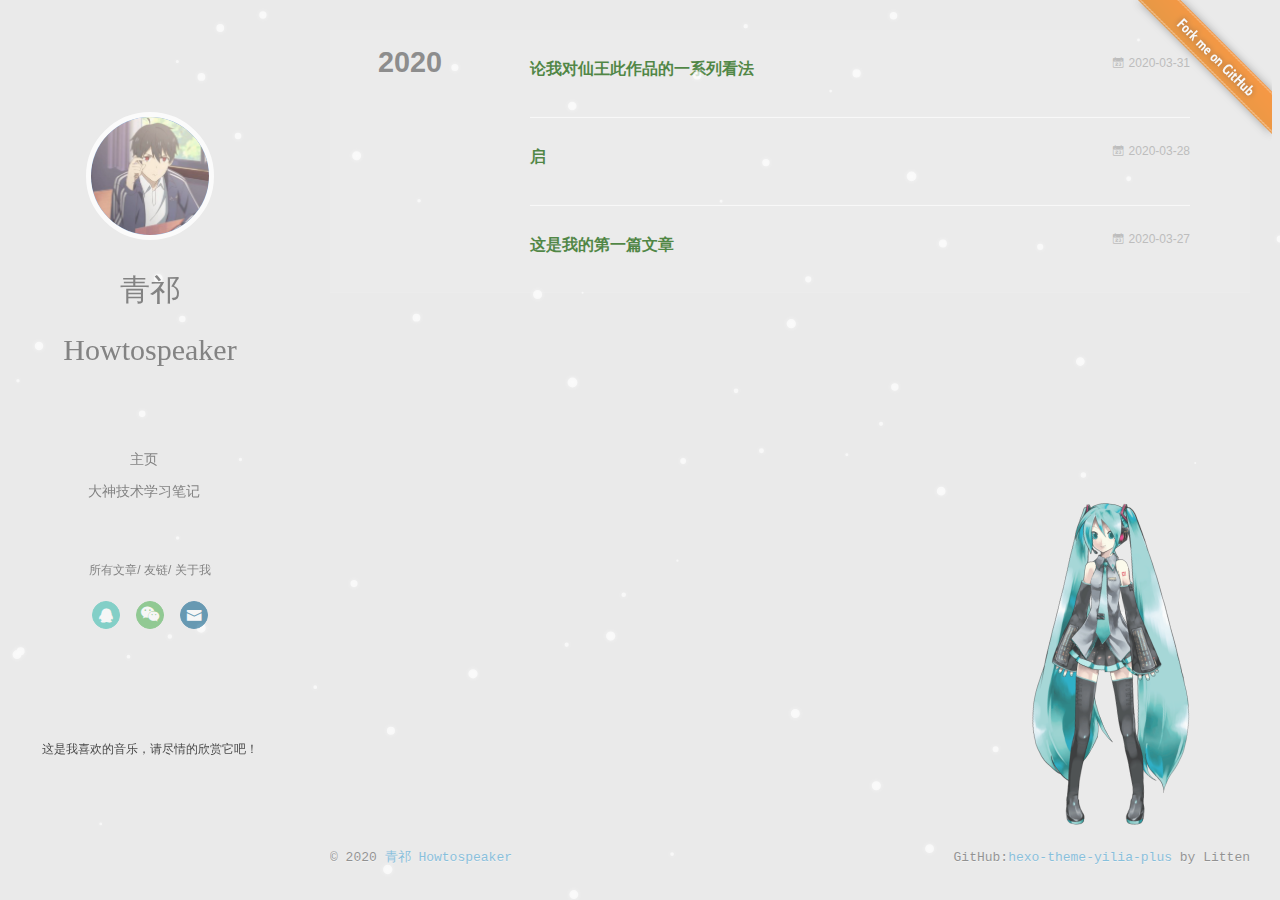
==== archives/index.html @ b0eac26c "Site updated: 2020-04-01 09:04:30" ====
<!DOCTYPE html>
<html>
<head>
  <meta charset="utf-8">
  
  <meta name="renderer" content="webkit">
  <meta http-equiv="X-UA-Compatible" content="IE=edge" >
  <link rel="dns-prefetch" href="http://howtospeaker.github.io">
  <title>Archives | 青祁的blog</title>
  <meta name="generator" content="hexo-theme-yilia-plus">
  <meta name="viewport" content="width=device-width, initial-scale=1, maximum-scale=1">
  
  <meta property="og:type" content="website">
<meta property="og:title" content="青祁的blog">
<meta property="og:url" content="http://howtospeaker.github.io/archives/index.html">
<meta property="og:site_name" content="青祁的blog">
<meta property="og:locale" content="en_US">
<meta property="article:author" content="青祁  Howtospeaker">
<meta name="twitter:card" content="summary">
  
    <link rel="alternative" href="/atom.xml" title="青祁的blog" type="application/atom+xml">
  
  
    <link rel="icon" href="/assets/netpic.jpg">
  
  
    <link rel="apple-touch-icon" href="/apple-touch-icon-180x180.png">
  
  <link rel="stylesheet" type="text/css" href="/./main.a5fda8.css">
  <style type="text/css">
    
    #container.show {
      background: linear-gradient(200deg,#a0cfe4,#e8c37e);
    }
  </style>
  

  

  
    
 	  <script src="/lib/clickLove.js"></script>
  
  


  

</head>

<body>
  <div id="container" q-class="show:isCtnShow">
    <canvas id="anm-canvas" class="anm-canvas"></canvas>
    <div class="left-col" q-class="show:isShow"style="background: url(&#34;http://i0.hdslb.com/bfs/article/0e594d3ea0e88d0c2fb7aca6e875e9c8020a89cd.jpg@.jpg&#34;) no-repeat 100%;background-size:cover;opacity:0.8;filter:alpha(opacity=80);">
      


<div class="overlay" style="background: rgba(0,0,0,0);"></div>
<div class="intrude-less">
	<header id="header" class="inner">
		<a href="/" class="profilepic">
			<img src="/assets/headpic.jpg" class="js-avatar">
		</a>
		<hgroup>
			<h1 class="header-author"><a href="/">青祁  Howtospeaker</a></h1>
		</hgroup>
		

		<nav class="header-menu">
			<ul>
			
				<li><a href="/" target="_blank">主页</a></li>
			
				<li><a href="https://zhousiwei.gitee.io/ibooks/" target="_blank">大神技术学习笔记</a></li>
			
			</ul>
		</nav>
		<nav class="header-smart-menu">
			
				
					<a q-on="click: openSlider(e, 'innerArchive')" href="javascript:void(0)">所有文章</a>
				
			
				
					<a q-on="click: openSlider(e, 'friends')" href="javascript:void(0)">友链</a>
				
			
				
					<a q-on="click: openSlider(e, 'aboutme')" href="javascript:void(0)">关于我</a>
				
			
		</nav>
		<nav class="header-nav">
			<div class="social">
				
					<a class="qq" href="/assets/qq.jpg" title="QQ" target="_blank"><i class="icon-qq"></i></a>
				
					<a class="weixin" href="/assets/wechat.jpg" title="wechat" target="_blank"><i class="icon-weixin"></i></a>
				
					<a class="mail" href="mailto:1585295963@qq.com" title="NULL" target="_blank"><i class="icon-mail"></i></a>
				
			</div>
		
			
			
			
			
			<div>
				<iframe frameborder="no" border="0" marginwidth="0" marginheight="0" width=330 height=86 src="//music.163.com/outchain/player?type=2&id=496766064&auto=0&height=66"></iframe>
			</div>
			
				
				<p style="font-size: 12px;">这是我喜欢的音乐，请尽情的欣赏它吧！<p>
			
		
		</nav>
	</header>		
</div>

    </div>
    <div class="mid-col" q-class="show:isShow,hide:isShow|isFalse" style="background: url(&#34;http://img.netbian.com/file/2020/0314/65bac654e6c4357140b7ce99bcb78499.jpg&#34;) no-repeat 100%;background-size:cover;opacity:0.7;filter:alpha(opacity=70);">
      
      
      <a class="forkMe" style="position:absolute;z-index:999;top:0;right:0.5em;" 
        href="https://github.com/JoeyBling/hexo-theme-yilia-plus" target="_blank">
        <img src="/img/forkme.png"
          class="attachment-full size-full" alt="Fork me on GitHub" data-recalc-dims="1"></a>
      
      
<nav id="mobile-nav">
  	<div class="overlay js-overlay" style="background: rgba(0,0,0,0)"></div>
	<div class="btnctn js-mobile-btnctn">
  		<div class="slider-trigger list" q-on="click: openSlider(e)"><i class="icon icon-sort"></i></div>
	</div>
	<div class="intrude-less">
		<header id="header" class="inner">
			<div class="profilepic">
				<a href="/">
					<img src="/assets/headpic.jpg" class="js-avatar">
				</a>
			</div>
			<hgroup>
			  <h1 class="header-author js-header-author">青祁  Howtospeaker</h1>
			</hgroup>
			
			
			
				
			
				
			
			
			
			<nav class="header-nav">
				<div class="social">
					
						<a class="qq" target="_blank" href="/assets/qq.jpg" title="QQ"><i class="icon-qq"></i></a>
			        
						<a class="weixin" target="_blank" href="/assets/wechat.jpg" title="wechat"><i class="icon-weixin"></i></a>
			        
						<a class="mail" target="_blank" href="mailto:1585295963@qq.com" title="NULL"><i class="icon-mail"></i></a>
			        
				</div>
			</nav>

			<nav class="header-menu js-header-menu">
				<ul style="width: 50%">
				
				
					<li style="width: 50%"><a href="/">主页</a></li>
		        
					<li style="width: 50%"><a href="https://zhousiwei.gitee.io/ibooks/" target="_blank" rel="noopener">大神技术学习笔记</a></li>
		        
				</ul>
			</nav>
		</header>				
	</div>
	<div class="mobile-mask" style="display:none" q-show="isShow"></div>
</nav>

      <div id="wrapper" class="body-wrap">
        <div class="menu-l">
          <div class="canvas-wrap">
            <canvas data-colors="#eaeaea" data-sectionHeight="100" data-contentId="js-content" id="myCanvas1"
              class="anm-canvas"></canvas>
          </div>
          <div id="js-content" class="content-ll">
            
  
  
    
    
      
      
      <section class="archives-wrap">
        <div class="archive-year-wrap">
          <a href="/archives/2020" class="archive-year">2020</a>
        </div>
        <div class="archives">
    
    <article class="archive-article archive-type-post">
  <div class="archive-article-inner">
    <header class="archive-article-header">
      	<div class="article-meta">
	      	
<a href="/2020/03/31/%E8%AE%BA%E6%88%91%E5%AF%B9%E4%BB%99%E7%8E%8B%E6%AD%A4%E4%BD%9C%E5%93%81%E7%9A%84%E4%B8%80%E7%B3%BB%E5%88%97%E7%9C%8B%E6%B3%95/" class="archive-article-date">
        <time datetime="2020-03-31T15:15:08.710Z" itemprop="datePublished"><i class="icon-calendar icon"></i>2020-03-31</time>
</a>

        </div>
    	 
  
    <h1 itemprop="name">
	
	  <a class="archive-article-title" href="/2020/03/31/%E8%AE%BA%E6%88%91%E5%AF%B9%E4%BB%99%E7%8E%8B%E6%AD%A4%E4%BD%9C%E5%93%81%E7%9A%84%E4%B8%80%E7%B3%BB%E5%88%97%E7%9C%8B%E6%B3%95/" target="_blank">论我对仙王此作品的一系列看法</a>
  
    </h1>
  


        <div class="article-info info-on-right">
          
          

        </div>
        <div class="clearfix"></div>
    </header>
  </div>
</article>
  
    
    
    <article class="archive-article archive-type-post">
  <div class="archive-article-inner">
    <header class="archive-article-header">
      	<div class="article-meta">
	      	
<a href="/2020/03/28/%E5%90%AF/" class="archive-article-date">
        <time datetime="2020-03-27T16:29:38.000Z" itemprop="datePublished"><i class="icon-calendar icon"></i>2020-03-28</time>
</a>

        </div>
    	 
  
    <h1 itemprop="name">
	
	  <a class="archive-article-title" href="/2020/03/28/%E5%90%AF/" target="_blank">启</a>
  
    </h1>
  


        <div class="article-info info-on-right">
          
          

        </div>
        <div class="clearfix"></div>
    </header>
  </div>
</article>
  
    
    
    <article class="archive-article archive-type-post">
  <div class="archive-article-inner">
    <header class="archive-article-header">
      	<div class="article-meta">
	      	
<a href="/2020/03/27/%E5%A4%9A%E7%9A%84%E6%88%91%E5%B0%B1%E4%B8%8D%E8%AF%B4%E4%BA%86%EF%BC%8C%E6%98%AF%E7%9C%9F%E6%BB%B4%E9%9A%BE/" class="archive-article-date">
        <time datetime="2020-03-27T07:50:42.502Z" itemprop="datePublished"><i class="icon-calendar icon"></i>2020-03-27</time>
</a>

        </div>
    	 
  
    <h1 itemprop="name">
	
	  <a class="archive-article-title" href="/2020/03/27/%E5%A4%9A%E7%9A%84%E6%88%91%E5%B0%B1%E4%B8%8D%E8%AF%B4%E4%BA%86%EF%BC%8C%E6%98%AF%E7%9C%9F%E6%BB%B4%E9%9A%BE/" target="_blank">这是我的第一篇文章</a>
  
    </h1>
  


        <div class="article-info info-on-right">
          
          

        </div>
        <div class="clearfix"></div>
    </header>
  </div>
</article>
  
  
    </div></section>
  

    


          </div>
        </div>
      </div>
      <footer id="footer">
  <div class="outer">
    <div id="footer-info">
    	<div class="footer-left">
    		&copy; 2020 <a href="http://howtospeaker.github.io/" target="_blank">青祁  Howtospeaker</a>
    	</div>
      	<div class="footer-right">
			
			
      		GitHub:<a href="https://github.com/JoeyBling/hexo-theme-yilia-plus" target="_blank">hexo-theme-yilia-plus</a> by Litten
      	</div>
    </div>
  </div>
  
  
	<script src="/lib/busuanzi.pure.js"></script>
	
  
  
	
	<span id="busuanzi_container_site_pv" style="display:none">
		本站总访问量<span id="busuanzi_value_site_pv"></span>次	
	        <span class="post-meta-divider" >|</span>
	</span>
  	<span id="busuanzi_container_site_uv" style='display:none'>
  		本站访客数<span id="busuanzi_value_site_uv"></span>人
  	</span>
  
</footer>

    </div>
    <script>
	var yiliaConfig = {
		mathjax: false,
		isHome: false,
		isPost: false,
		isArchive: true,
		isTag: false,
		isCategory: false,
		open_in_new: true,
		toc_hide_index: true,
		root: "/",
		innerArchive: true,
		showTags: true
	}
</script>

<script>!function(r){function e(t){if(i[t])return i[t].exports;var n=i[t]={exports:{},id:t,loaded:!1};return r[t].call(n.exports,n,n.exports,e),n.loaded=!0,n.exports}var i={};e.m=r,e.c=i,e.p="./",e(0)}([function(t,n,r){r(208),t.exports=r(205)},function(t,n,r){var d=r(3),y=r(46),g=r(26),b=r(27),x=r(47),m="prototype",S=function(t,n,r){var e,i,o,u,c=t&S.F,f=t&S.G,a=t&S.S,s=t&S.P,l=t&S.B,h=f?d:a?d[n]||(d[n]={}):(d[n]||{})[m],v=f?y:y[n]||(y[n]={}),p=v[m]||(v[m]={});for(e in f&&(r=n),r)o=((i=!c&&h&&void 0!==h[e])?h:r)[e],u=l&&i?x(o,d):s&&"function"==typeof o?x(Function.call,o):o,h&&b(h,e,o,t&S.U),v[e]!=o&&g(v,e,u),s&&p[e]!=o&&(p[e]=o)};d.core=y,S.F=1,S.G=2,S.S=4,S.P=8,S.B=16,S.W=32,S.U=64,S.R=128,t.exports=S},function(t,n,r){var e=r(5);t.exports=function(t){if(!e(t))throw TypeError(t+" is not an object!");return t}},function(t,n){var r=t.exports="undefined"!=typeof window&&window.Math==Math?window:"undefined"!=typeof self&&self.Math==Math?self:Function("return this")();"number"==typeof __g&&(__g=r)},function(t,n){t.exports=function(t){try{return!!t()}catch(t){return!0}}},function(t,n){t.exports=function(t){return"object"==typeof t?null!==t:"function"==typeof t}},function(t,n){var r=t.exports="undefined"!=typeof window&&window.Math==Math?window:"undefined"!=typeof self&&self.Math==Math?self:Function("return this")();"number"==typeof __g&&(__g=r)},function(t,n,r){var e=r(118)("wks"),i=r(79),o=r(3).Symbol,u="function"==typeof o;(t.exports=function(t){return e[t]||(e[t]=u&&o[t]||(u?o:i)("Symbol."+t))}).store=e},function(t,n,r){var e=r(49),i=Math.min;t.exports=function(t){return 0<t?i(e(t),9007199254740991):0}},function(t,n){var r={}.hasOwnProperty;t.exports=function(t,n){return r.call(t,n)}},function(t,n,r){t.exports=!r(4)(function(){return 7!=Object.defineProperty({},"a",{get:function(){return 7}}).a})},function(t,n,r){var e=r(2),i=r(174),o=r(53),u=Object.defineProperty;n.f=r(10)?Object.defineProperty:function(t,n,r){if(e(t),n=o(n,!0),e(r),i)try{return u(t,n,r)}catch(t){}if("get"in r||"set"in r)throw TypeError("Accessors not supported!");return"value"in r&&(t[n]=r.value),t}},function(t,n,r){t.exports=!r(20)(function(){return 7!=Object.defineProperty({},"a",{get:function(){return 7}}).a})},function(t,n,r){var e=r(14),i=r(24);t.exports=r(12)?function(t,n,r){return e.f(t,n,i(1,r))}:function(t,n,r){return t[n]=r,t}},function(t,n,r){var e=r(22),i=r(60),o=r(42),u=Object.defineProperty;n.f=r(12)?Object.defineProperty:function(t,n,r){if(e(t),n=o(n,!0),e(r),i)try{return u(t,n,r)}catch(t){}if("get"in r||"set"in r)throw TypeError("Accessors not supported!");return"value"in r&&(t[n]=r.value),t}},function(t,n,r){var e=r(96),i=r(34);t.exports=function(t){return e(i(t))}},function(t,n,r){var e=r(40)("wks"),i=r(25),o=r(6).Symbol,u="function"==typeof o;(t.exports=function(t){return e[t]||(e[t]=u&&o[t]||(u?o:i)("Symbol."+t))}).store=e},function(t,n,r){var e=r(51);t.exports=function(t){return Object(e(t))}},function(t,n){t.exports=function(t){return"object"==typeof t?null!==t:"function"==typeof t}},function(t,n){var r=t.exports={version:"2.6.9"};"number"==typeof __e&&(__e=r)},function(t,n){t.exports=function(t){try{return!!t()}catch(t){return!0}}},function(t,n){t.exports=function(t){if("function"!=typeof t)throw TypeError(t+" is not a function!");return t}},function(t,n,r){var e=r(18);t.exports=function(t){if(!e(t))throw TypeError(t+" is not an object!");return t}},function(t,n){t.exports=!0},function(t,n){t.exports=function(t,n){return{enumerable:!(1&t),configurable:!(2&t),writable:!(4&t),value:n}}},function(t,n){var r=0,e=Math.random();t.exports=function(t){return"Symbol(".concat(void 0===t?"":t,")_",(++r+e).toString(36))}},function(t,n,r){var e=r(11),i=r(75);t.exports=r(10)?function(t,n,r){return e.f(t,n,i(1,r))}:function(t,n,r){return t[n]=r,t}},function(t,n,r){var o=r(3),u=r(26),c=r(30),f=r(79)("src"),e=r(219),i="toString",a=(""+e).split(i);r(46).inspectSource=function(t){return e.call(t)},(t.exports=function(t,n,r,e){var i="function"==typeof r;i&&(c(r,"name")||u(r,"name",n)),t[n]!==r&&(i&&(c(r,f)||u(r,f,t[n]?""+t[n]:a.join(String(n)))),t===o?t[n]=r:e?t[n]?t[n]=r:u(t,n,r):(delete t[n],u(t,n,r)))})(Function.prototype,i,function(){return"function"==typeof this&&this[f]||e.call(this)})},function(t,n,r){var e=r(1),i=r(4),u=r(51),c=/"/g,o=function(t,n,r,e){var i=String(u(t)),o="<"+n;return""!==r&&(o+=" "+r+'="'+String(e).replace(c,"&quot;")+'"'),o+">"+i+"</"+n+">"};t.exports=function(n,t){var r={};r[n]=t(o),e(e.P+e.F*i(function(){var t=""[n]('"');return t!==t.toLowerCase()||3<t.split('"').length}),"String",r)}},function(t,n,r){var e=r(65),i=r(35);t.exports=Object.keys||function(t){return e(t,i)}},function(t,n){var r={}.hasOwnProperty;t.exports=function(t,n){return r.call(t,n)}},function(t,n,r){var e=r(117),i=r(75),o=r(33),u=r(53),c=r(30),f=r(174),a=Object.getOwnPropertyDescriptor;n.f=r(10)?a:function(t,n){if(t=o(t),n=u(n,!0),f)try{return a(t,n)}catch(t){}if(c(t,n))return i(!e.f.call(t,n),t[n])}},function(t,n,r){var e=r(30),i=r(17),o=r(154)("IE_PROTO"),u=Object.prototype;t.exports=Object.getPrototypeOf||function(t){return t=i(t),e(t,o)?t[o]:"function"==typeof t.constructor&&t instanceof t.constructor?t.constructor.prototype:t instanceof Object?u:null}},function(t,n,r){var e=r(116),i=r(51);t.exports=function(t){return e(i(t))}},function(t,n){t.exports=function(t){if(null==t)throw TypeError("Can't call method on  "+t);return t}},function(t,n){t.exports="constructor,hasOwnProperty,isPrototypeOf,propertyIsEnumerable,toLocaleString,toString,valueOf".split(",")},function(t,n){t.exports={}},function(t,n){n.f={}.propertyIsEnumerable},function(t,n,r){var e=r(14).f,i=r(9),o=r(16)("toStringTag");t.exports=function(t,n,r){t&&!i(t=r?t:t.prototype,o)&&e(t,o,{configurable:!0,value:n})}},function(t,n,r){var e=r(40)("keys"),i=r(25);t.exports=function(t){return e[t]||(e[t]=i(t))}},function(t,n,r){var e=r(19),i=r(6),o="__core-js_shared__",u=i[o]||(i[o]={});(t.exports=function(t,n){return u[t]||(u[t]=void 0!==n?n:{})})("versions",[]).push({version:e.version,mode:r(23)?"pure":"global",copyright:"© 2019 Denis Pushkarev (zloirock.ru)"})},function(t,n){var r=Math.ceil,e=Math.floor;t.exports=function(t){return isNaN(t=+t)?0:(0<t?e:r)(t)}},function(t,n,r){var i=r(18);t.exports=function(t,n){if(!i(t))return t;var r,e;if(n&&"function"==typeof(r=t.toString)&&!i(e=r.call(t)))return e;if("function"==typeof(r=t.valueOf)&&!i(e=r.call(t)))return e;if(!n&&"function"==typeof(r=t.toString)&&!i(e=r.call(t)))return e;throw TypeError("Can't convert object to primitive value")}},function(t,n,r){var e=r(6),i=r(19),o=r(23),u=r(44),c=r(14).f;t.exports=function(t){var n=i.Symbol||(i.Symbol=o?{}:e.Symbol||{});"_"==t.charAt(0)||t in n||c(n,t,{value:u.f(t)})}},function(t,n,r){n.f=r(16)},function(t,n){var r={}.toString;t.exports=function(t){return r.call(t).slice(8,-1)}},function(t,n){var r=t.exports={version:"2.6.9"};"number"==typeof __e&&(__e=r)},function(t,n,r){var o=r(21);t.exports=function(e,i,t){if(o(e),void 0===i)return e;switch(t){case 1:return function(t){return e.call(i,t)};case 2:return function(t,n){return e.call(i,t,n)};case 3:return function(t,n,r){return e.call(i,t,n,r)}}return function(){return e.apply(i,arguments)}}},function(t,n,r){"use strict";var e=r(4);t.exports=function(t,n){return!!t&&e(function(){n?t.call(null,function(){},1):t.call(null)})}},function(t,n){var r=Math.ceil,e=Math.floor;t.exports=function(t){return isNaN(t=+t)?0:(0<t?e:r)(t)}},function(t,n,r){var x=r(47),m=r(116),S=r(17),w=r(8),e=r(138);t.exports=function(l,t){var h=1==l,v=2==l,p=3==l,d=4==l,y=6==l,g=5==l||y,b=t||e;return function(t,n,r){for(var e,i,o=S(t),u=m(o),c=x(n,r,3),f=w(u.length),a=0,s=h?b(t,f):v?b(t,0):void 0;a<f;a++)if((g||a in u)&&(i=c(e=u[a],a,o),l))if(h)s[a]=i;else if(i)switch(l){case 3:return!0;case 5:return e;case 6:return a;case 2:s.push(e)}else if(d)return!1;return y?-1:p||d?d:s}}},function(t,n){t.exports=function(t){if(null==t)throw TypeError("Can't call method on  "+t);return t}},function(t,n,r){var i=r(1),o=r(46),u=r(4);t.exports=function(t,n){var r=(o.Object||{})[t]||Object[t],e={};e[t]=n(r),i(i.S+i.F*u(function(){r(1)}),"Object",e)}},function(t,n,r){var i=r(5);t.exports=function(t,n){if(!i(t))return t;var r,e;if(n&&"function"==typeof(r=t.toString)&&!i(e=r.call(t)))return e;if("function"==typeof(r=t.valueOf)&&!i(e=r.call(t)))return e;if(!n&&"function"==typeof(r=t.toString)&&!i(e=r.call(t)))return e;throw TypeError("Can't convert object to primitive value")}},function(t,n,r){var d=r(6),y=r(19),g=r(93),b=r(13),x=r(9),m="prototype",S=function(t,n,r){var e,i,o,u=t&S.F,c=t&S.G,f=t&S.S,a=t&S.P,s=t&S.B,l=t&S.W,h=c?y:y[n]||(y[n]={}),v=h[m],p=c?d:f?d[n]:(d[n]||{})[m];for(e in c&&(r=n),r)(i=!u&&p&&void 0!==p[e])&&x(h,e)||(o=i?p[e]:r[e],h[e]=c&&"function"!=typeof p[e]?r[e]:s&&i?g(o,d):l&&p[e]==o?function(e){var t=function(t,n,r){if(this instanceof e){switch(arguments.length){case 0:return new e;case 1:return new e(t);case 2:return new e(t,n)}return new e(t,n,r)}return e.apply(this,arguments)};return t[m]=e[m],t}(o):a&&"function"==typeof o?g(Function.call,o):o,a&&((h.virtual||(h.virtual={}))[e]=o,t&S.R&&v&&!v[e]&&b(v,e,o)))};S.F=1,S.G=2,S.S=4,S.P=8,S.B=16,S.W=32,S.U=64,S.R=128,t.exports=S},function(t,n,r){var e=r(34);t.exports=function(t){return Object(e(t))}},function(t,n,r){var o=r(196),e=r(1),i=r(118)("metadata"),u=i.store||(i.store=new(r(200))),c=function(t,n,r){var e=u.get(t);if(!e){if(!r)return;u.set(t,e=new o)}var i=e.get(n);if(!i){if(!r)return;e.set(n,i=new o)}return i};t.exports={store:u,map:c,has:function(t,n,r){var e=c(n,r,!1);return void 0!==e&&e.has(t)},get:function(t,n,r){var e=c(n,r,!1);return void 0===e?void 0:e.get(t)},set:function(t,n,r,e){c(r,e,!0).set(t,n)},keys:function(t,n){var r=c(t,n,!1),e=[];return r&&r.forEach(function(t,n){e.push(n)}),e},key:function(t){return void 0===t||"symbol"==typeof t?t:String(t)},exp:function(t){e(e.S,"Reflect",t)}}},function(t,n,r){"use strict";if(r(10)){var g=r(68),b=r(3),x=r(4),m=r(1),S=r(132),e=r(159),h=r(47),w=r(70),i=r(75),_=r(26),o=r(76),u=r(49),O=r(8),E=r(194),c=r(78),f=r(53),a=r(30),M=r(81),P=r(5),v=r(17),p=r(145),j=r(72),F=r(32),A=r(73).f,d=r(161),s=r(79),l=r(7),y=r(50),I=r(120),L=r(119),N=r(162),T=r(82),k=r(125),R=r(77),C=r(137),D=r(166),G=r(11),W=r(31),U=G.f,V=W.f,B=b.RangeError,q=b.TypeError,z=b.Uint8Array,K="ArrayBuffer",H="Shared"+K,J="BYTES_PER_ELEMENT",$="prototype",Y=Array[$],X=e.ArrayBuffer,Q=e.DataView,Z=y(0),tt=y(2),nt=y(3),rt=y(4),et=y(5),it=y(6),ot=I(!0),ut=I(!1),ct=N.values,ft=N.keys,at=N.entries,st=Y.lastIndexOf,lt=Y.reduce,ht=Y.reduceRight,vt=Y.join,pt=Y.sort,dt=Y.slice,yt=Y.toString,gt=Y.toLocaleString,bt=l("iterator"),xt=l("toStringTag"),mt=s("typed_constructor"),St=s("def_constructor"),wt=S.CONSTR,_t=S.TYPED,Ot=S.VIEW,Et="Wrong length!",Mt=y(1,function(t,n){return It(L(t,t[St]),n)}),Pt=x(function(){return 1===new z(new Uint16Array([1]).buffer)[0]}),jt=!!z&&!!z[$].set&&x(function(){new z(1).set({})}),Ft=function(t,n){var r=u(t);if(r<0||r%n)throw B("Wrong offset!");return r},At=function(t){if(P(t)&&_t in t)return t;throw q(t+" is not a typed array!")},It=function(t,n){if(!(P(t)&&mt in t))throw q("It is not a typed array constructor!");return new t(n)},Lt=function(t,n){return Nt(L(t,t[St]),n)},Nt=function(t,n){for(var r=0,e=n.length,i=It(t,e);r<e;)i[r]=n[r++];return i},Tt=function(t,n,r){U(t,n,{get:function(){return this._d[r]}})},kt=function(t){var n,r,e,i,o,u,c=v(t),f=arguments.length,a=1<f?arguments[1]:void 0,s=void 0!==a,l=d(c);if(null!=l&&!p(l)){for(u=l.call(c),e=[],n=0;!(o=u.next()).done;n++)e.push(o.value);c=e}for(s&&2<f&&(a=h(a,arguments[2],2)),n=0,r=O(c.length),i=It(this,r);n<r;n++)i[n]=s?a(c[n],n):c[n];return i},Rt=function(){for(var t=0,n=arguments.length,r=It(this,n);t<n;)r[t]=arguments[t++];return r},Ct=!!z&&x(function(){gt.call(new z(1))}),Dt=function(){return gt.apply(Ct?dt.call(At(this)):At(this),arguments)},Gt={copyWithin:function(t,n){return D.call(At(this),t,n,2<arguments.length?arguments[2]:void 0)},every:function(t){return rt(At(this),t,1<arguments.length?arguments[1]:void 0)},fill:function(t){return C.apply(At(this),arguments)},filter:function(t){return Lt(this,tt(At(this),t,1<arguments.length?arguments[1]:void 0))},find:function(t){return et(At(this),t,1<arguments.length?arguments[1]:void 0)},findIndex:function(t){return it(At(this),t,1<arguments.length?arguments[1]:void 0)},forEach:function(t){Z(At(this),t,1<arguments.length?arguments[1]:void 0)},indexOf:function(t){return ut(At(this),t,1<arguments.length?arguments[1]:void 0)},includes:function(t){return ot(At(this),t,1<arguments.length?arguments[1]:void 0)},join:function(t){return vt.apply(At(this),arguments)},lastIndexOf:function(t){return st.apply(At(this),arguments)},map:function(t){return Mt(At(this),t,1<arguments.length?arguments[1]:void 0)},reduce:function(t){return lt.apply(At(this),arguments)},reduceRight:function(t){return ht.apply(At(this),arguments)},reverse:function(){for(var t,n=this,r=At(n).length,e=Math.floor(r/2),i=0;i<e;)t=n[i],n[i++]=n[--r],n[r]=t;return n},some:function(t){return nt(At(this),t,1<arguments.length?arguments[1]:void 0)},sort:function(t){return pt.call(At(this),t)},subarray:function(t,n){var r=At(this),e=r.length,i=c(t,e);return new(L(r,r[St]))(r.buffer,r.byteOffset+i*r.BYTES_PER_ELEMENT,O((void 0===n?e:c(n,e))-i))}},Wt=function(t,n){return Lt(this,dt.call(At(this),t,n))},Ut=function(t){At(this);var n=Ft(arguments[1],1),r=this.length,e=v(t),i=O(e.length),o=0;if(r<i+n)throw B(Et);for(;o<i;)this[n+o]=e[o++]},Vt={entries:function(){return at.call(At(this))},keys:function(){return ft.call(At(this))},values:function(){return ct.call(At(this))}},Bt=function(t,n){return P(t)&&t[_t]&&"symbol"!=typeof n&&n in t&&String(+n)==String(n)},qt=function(t,n){return Bt(t,n=f(n,!0))?i(2,t[n]):V(t,n)},zt=function(t,n,r){return!(Bt(t,n=f(n,!0))&&P(r)&&a(r,"value"))||a(r,"get")||a(r,"set")||r.configurable||a(r,"writable")&&!r.writable||a(r,"enumerable")&&!r.enumerable?U(t,n,r):(t[n]=r.value,t)};wt||(W.f=qt,G.f=zt),m(m.S+m.F*!wt,"Object",{getOwnPropertyDescriptor:qt,defineProperty:zt}),x(function(){yt.call({})})&&(yt=gt=function(){return vt.call(this)});var Kt=o({},Gt);o(Kt,Vt),_(Kt,bt,Vt.values),o(Kt,{slice:Wt,set:Ut,constructor:function(){},toString:yt,toLocaleString:Dt}),Tt(Kt,"buffer","b"),Tt(Kt,"byteOffset","o"),Tt(Kt,"byteLength","l"),Tt(Kt,"length","e"),U(Kt,xt,{get:function(){return this[_t]}}),t.exports=function(t,l,n,o){var h=t+((o=!!o)?"Clamped":"")+"Array",r="get"+t,u="set"+t,v=b[h],c=v||{},e=v&&F(v),i=!v||!S.ABV,f={},a=v&&v[$],p=function(t,i){U(t,i,{get:function(){return t=i,(n=this._d).v[r](t*l+n.o,Pt);var t,n},set:function(t){return n=i,r=t,e=this._d,o&&(r=(r=Math.round(r))<0?0:255<r?255:255&r),void e.v[u](n*l+e.o,r,Pt);var n,r,e},enumerable:!0})};i?(v=n(function(t,n,r,e){w(t,v,h,"_d");var i,o,u,c,f=0,a=0;if(P(n)){if(!(n instanceof X||(c=M(n))==K||c==H))return _t in n?Nt(v,n):kt.call(v,n);i=n,a=Ft(r,l);var s=n.byteLength;if(void 0===e){if(s%l)throw B(Et);if((o=s-a)<0)throw B(Et)}else if(s<(o=O(e)*l)+a)throw B(Et);u=o/l}else u=E(n),i=new X(o=u*l);for(_(t,"_d",{b:i,o:a,l:o,e:u,v:new Q(i)});f<u;)p(t,f++)}),a=v[$]=j(Kt),_(a,"constructor",v)):x(function(){v(1)})&&x(function(){new v(-1)})&&k(function(t){new v,new v(null),new v(1.5),new v(t)},!0)||(v=n(function(t,n,r,e){var i;return w(t,v,h),P(n)?n instanceof X||(i=M(n))==K||i==H?void 0!==e?new c(n,Ft(r,l),e):void 0!==r?new c(n,Ft(r,l)):new c(n):_t in n?Nt(v,n):kt.call(v,n):new c(E(n))}),Z(e!==Function.prototype?A(c).concat(A(e)):A(c),function(t){t in v||_(v,t,c[t])}),v[$]=a,g||(a.constructor=v));var s=a[bt],d=!!s&&("values"==s.name||null==s.name),y=Vt.values;_(v,mt,!0),_(a,_t,h),_(a,Ot,!0),_(a,St,v),(o?new v(1)[xt]==h:xt in a)||U(a,xt,{get:function(){return h}}),f[h]=v,m(m.G+m.W+m.F*(v!=c),f),m(m.S,h,{BYTES_PER_ELEMENT:l}),m(m.S+m.F*x(function(){c.of.call(v,1)}),h,{from:kt,of:Rt}),J in a||_(a,J,l),m(m.P,h,Gt),R(h),m(m.P+m.F*jt,h,{set:Ut}),m(m.P+m.F*!d,h,Vt),g||a.toString==yt||(a.toString=yt),m(m.P+m.F*x(function(){new v(1).slice()}),h,{slice:Wt}),m(m.P+m.F*(x(function(){return[1,2].toLocaleString()!=new v([1,2]).toLocaleString()})||!x(function(){a.toLocaleString.call([1,2])})),h,{toLocaleString:Dt}),T[h]=d?s:y,g||d||_(a,bt,y)}}else t.exports=function(){}},function(t,n){var r={}.toString;t.exports=function(t){return r.call(t).slice(8,-1)}},function(t,n,r){var e=r(18),i=r(6).document,o=e(i)&&e(i.createElement);t.exports=function(t){return o?i.createElement(t):{}}},function(t,n,r){t.exports=!r(12)&&!r(20)(function(){return 7!=Object.defineProperty(r(59)("div"),"a",{get:function(){return 7}}).a})},function(t,n,r){"use strict";var x=r(23),m=r(54),S=r(66),w=r(13),_=r(36),O=r(98),E=r(38),M=r(104),P=r(16)("iterator"),j=!([].keys&&"next"in[].keys()),F="values",A=function(){return this};t.exports=function(t,n,r,e,i,o,u){O(r,n,e);var c,f,a,s=function(t){if(!j&&t in p)return p[t];switch(t){case"keys":case F:return function(){return new r(this,t)}}return function(){return new r(this,t)}},l=n+" Iterator",h=i==F,v=!1,p=t.prototype,d=p[P]||p["@@iterator"]||i&&p[i],y=d||s(i),g=i?h?s("entries"):y:void 0,b="Array"==n&&p.entries||d;if(b&&((a=M(b.call(new t)))!==Object.prototype&&a.next&&(E(a,l,!0),x||"function"==typeof a[P]||w(a,P,A))),h&&d&&d.name!==F&&(v=!0,y=function(){return d.call(this)}),x&&!u||!j&&!v&&p[P]||w(p,P,y),_[n]=y,_[l]=A,i)if(c={values:h?y:s(F),keys:o?y:s("keys"),entries:g},u)for(f in c)f in p||S(p,f,c[f]);else m(m.P+m.F*(j||v),n,c);return c}},function(t,n,e){var i=e(22),o=e(101),u=e(35),c=e(39)("IE_PROTO"),f=function(){},a="prototype",s=function(){var t,n=e(59)("iframe"),r=u.length;for(n.style.display="none",e(95).appendChild(n),n.src="javascript:",(t=n.contentWindow.document).open(),t.write("<script>document.F=Object<\/script>"),t.close(),s=t.F;r--;)delete s[a][u[r]];return s()};t.exports=Object.create||function(t,n){var r;return null!==t?(f[a]=i(t),r=new f,f[a]=null,r[c]=t):r=s(),void 0===n?r:o(r,n)}},function(t,n,r){var e=r(65),i=r(35).concat("length","prototype");n.f=Object.getOwnPropertyNames||function(t){return e(t,i)}},function(t,n){n.f=Object.getOwnPropertySymbols},function(t,n,r){var u=r(9),c=r(15),f=r(92)(!1),a=r(39)("IE_PROTO");t.exports=function(t,n){var r,e=c(t),i=0,o=[];for(r in e)r!=a&&u(e,r)&&o.push(r);for(;n.length>i;)u(e,r=n[i++])&&(~f(o,r)||o.push(r));return o}},function(t,n,r){t.exports=r(13)},function(t,n,r){var e=r(7)("unscopables"),i=Array.prototype;null==i[e]&&r(26)(i,e,{}),t.exports=function(t){i[e][t]=!0}},function(t,n){t.exports=!1},function(t,n,r){var e=r(79)("meta"),i=r(5),o=r(30),u=r(11).f,c=0,f=Object.isExtensible||function(){return!0},a=!r(4)(function(){return f(Object.preventExtensions({}))}),s=function(t){u(t,e,{value:{i:"O"+ ++c,w:{}}})},l=t.exports={KEY:e,NEED:!1,fastKey:function(t,n){if(!i(t))return"symbol"==typeof t?t:("string"==typeof t?"S":"P")+t;if(!o(t,e)){if(!f(t))return"F";if(!n)return"E";s(t)}return t[e].i},getWeak:function(t,n){if(!o(t,e)){if(!f(t))return!0;if(!n)return!1;s(t)}return t[e].w},onFreeze:function(t){return a&&l.NEED&&f(t)&&!o(t,e)&&s(t),t}}},function(t,n){t.exports=function(t,n,r,e){if(!(t instanceof n)||void 0!==e&&e in t)throw TypeError(r+": incorrect invocation!");return t}},function(t,n,r){var h=r(47),v=r(177),p=r(145),d=r(2),y=r(8),g=r(161),b={},x={};(n=t.exports=function(t,n,r,e,i){var o,u,c,f,a=i?function(){return t}:g(t),s=h(r,e,n?2:1),l=0;if("function"!=typeof a)throw TypeError(t+" is not iterable!");if(p(a)){for(o=y(t.length);l<o;l++)if((f=n?s(d(u=t[l])[0],u[1]):s(t[l]))===b||f===x)return f}else for(c=a.call(t);!(u=c.next()).done;)if((f=v(c,s,u.value,n))===b||f===x)return f}).BREAK=b,n.RETURN=x},function(t,n,e){var i=e(2),o=e(183),u=e(141),c=e(154)("IE_PROTO"),f=function(){},a="prototype",s=function(){var t,n=e(140)("iframe"),r=u.length;for(n.style.display="none",e(143).appendChild(n),n.src="javascript:",(t=n.contentWindow.document).open(),t.write("<script>document.F=Object<\/script>"),t.close(),s=t.F;r--;)delete s[a][u[r]];return s()};t.exports=Object.create||function(t,n){var r;return null!==t?(f[a]=i(t),r=new f,f[a]=null,r[c]=t):r=s(),void 0===n?r:o(r,n)}},function(t,n,r){var e=r(185),i=r(141).concat("length","prototype");n.f=Object.getOwnPropertyNames||function(t){return e(t,i)}},function(t,n,r){var e=r(185),i=r(141);t.exports=Object.keys||function(t){return e(t,i)}},function(t,n){t.exports=function(t,n){return{enumerable:!(1&t),configurable:!(2&t),writable:!(4&t),value:n}}},function(t,n,r){var i=r(27);t.exports=function(t,n,r){for(var e in n)i(t,e,n[e],r);return t}},function(t,n,r){"use strict";var e=r(3),i=r(11),o=r(10),u=r(7)("species");t.exports=function(t){var n=e[t];o&&n&&!n[u]&&i.f(n,u,{configurable:!0,get:function(){return this}})}},function(t,n,r){var e=r(49),i=Math.max,o=Math.min;t.exports=function(t,n){return(t=e(t))<0?i(t+n,0):o(t,n)}},function(t,n){var r=0,e=Math.random();t.exports=function(t){return"Symbol(".concat(void 0===t?"":t,")_",(++r+e).toString(36))}},function(t,n,r){var e=r(5);t.exports=function(t,n){if(!e(t)||t._t!==n)throw TypeError("Incompatible receiver, "+n+" required!");return t}},function(t,n,r){var i=r(45),o=r(7)("toStringTag"),u="Arguments"==i(function(){return arguments}());t.exports=function(t){var n,r,e;return void 0===t?"Undefined":null===t?"Null":"string"==typeof(r=function(t,n){try{return t[n]}catch(t){}}(n=Object(t),o))?r:u?i(n):"Object"==(e=i(n))&&"function"==typeof n.callee?"Arguments":e}},function(t,n){t.exports={}},function(t,n,r){var e=r(11).f,i=r(30),o=r(7)("toStringTag");t.exports=function(t,n,r){t&&!i(t=r?t:t.prototype,o)&&e(t,o,{configurable:!0,value:n})}},function(t,n,r){var u=r(1),e=r(51),c=r(4),f=r(157),i="["+f+"]",o=RegExp("^"+i+i+"*"),a=RegExp(i+i+"*$"),s=function(t,n,r){var e={},i=c(function(){return!!f[t]()||"​"!="​"[t]()}),o=e[t]=i?n(l):f[t];r&&(e[r]=o),u(u.P+u.F*i,"String",e)},l=s.trim=function(t,n){return t=String(e(t)),1&n&&(t=t.replace(o,"")),2&n&&(t=t.replace(a,"")),t};t.exports=s},function(t,n,r){t.exports={default:r(88),__esModule:!0}},function(t,n,r){t.exports={default:r(89),__esModule:!0}},function(t,n,r){"use strict";function e(t){return t&&t.__esModule?t:{default:t}}n.__esModule=!0;var i=e(r(86)),o=e(r(85)),u="function"==typeof o.default&&"symbol"==typeof i.default?function(t){return typeof t}:function(t){return t&&"function"==typeof o.default&&t.constructor===o.default&&t!==o.default.prototype?"symbol":typeof t};n.default="function"==typeof o.default&&"symbol"===u(i.default)?function(t){return void 0===t?"undefined":u(t)}:function(t){return t&&"function"==typeof o.default&&t.constructor===o.default&&t!==o.default.prototype?"symbol":void 0===t?"undefined":u(t)}},function(t,n,r){r(111),r(109),r(112),r(113),t.exports=r(19).Symbol},function(t,n,r){r(110),r(114),t.exports=r(44).f("iterator")},function(t,n){t.exports=function(t){if("function"!=typeof t)throw TypeError(t+" is not a function!");return t}},function(t,n){t.exports=function(){}},function(t,n,r){var f=r(15),a=r(107),s=r(106);t.exports=function(c){return function(t,n,r){var e,i=f(t),o=a(i.length),u=s(r,o);if(c&&n!=n){for(;u<o;)if((e=i[u++])!=e)return!0}else for(;u<o;u++)if((c||u in i)&&i[u]===n)return c||u||0;return!c&&-1}}},function(t,n,r){var o=r(90);t.exports=function(e,i,t){if(o(e),void 0===i)return e;switch(t){case 1:return function(t){return e.call(i,t)};case 2:return function(t,n){return e.call(i,t,n)};case 3:return function(t,n,r){return e.call(i,t,n,r)}}return function(){return e.apply(i,arguments)}}},function(t,n,r){var c=r(29),f=r(64),a=r(37);t.exports=function(t){var n=c(t),r=f.f;if(r)for(var e,i=r(t),o=a.f,u=0;i.length>u;)o.call(t,e=i[u++])&&n.push(e);return n}},function(t,n,r){var e=r(6).document;t.exports=e&&e.documentElement},function(t,n,r){var e=r(58);t.exports=Object("z").propertyIsEnumerable(0)?Object:function(t){return"String"==e(t)?t.split(""):Object(t)}},function(t,n,r){var e=r(58);t.exports=Array.isArray||function(t){return"Array"==e(t)}},function(t,n,r){"use strict";var e=r(62),i=r(24),o=r(38),u={};r(13)(u,r(16)("iterator"),function(){return this}),t.exports=function(t,n,r){t.prototype=e(u,{next:i(1,r)}),o(t,n+" Iterator")}},function(t,n){t.exports=function(t,n){return{value:n,done:!!t}}},function(t,n,r){var e=r(25)("meta"),i=r(18),o=r(9),u=r(14).f,c=0,f=Object.isExtensible||function(){return!0},a=!r(20)(function(){return f(Object.preventExtensions({}))}),s=function(t){u(t,e,{value:{i:"O"+ ++c,w:{}}})},l=t.exports={KEY:e,NEED:!1,fastKey:function(t,n){if(!i(t))return"symbol"==typeof t?t:("string"==typeof t?"S":"P")+t;if(!o(t,e)){if(!f(t))return"F";if(!n)return"E";s(t)}return t[e].i},getWeak:function(t,n){if(!o(t,e)){if(!f(t))return!0;if(!n)return!1;s(t)}return t[e].w},onFreeze:function(t){return a&&l.NEED&&f(t)&&!o(t,e)&&s(t),t}}},function(t,n,r){var u=r(14),c=r(22),f=r(29);t.exports=r(12)?Object.defineProperties:function(t,n){c(t);for(var r,e=f(n),i=e.length,o=0;o<i;)u.f(t,r=e[o++],n[r]);return t}},function(t,n,r){var e=r(37),i=r(24),o=r(15),u=r(42),c=r(9),f=r(60),a=Object.getOwnPropertyDescriptor;n.f=r(12)?a:function(t,n){if(t=o(t),n=u(n,!0),f)try{return a(t,n)}catch(t){}if(c(t,n))return i(!e.f.call(t,n),t[n])}},function(t,n,r){var e=r(15),i=r(63).f,o={}.toString,u="object"==typeof window&&window&&Object.getOwnPropertyNames?Object.getOwnPropertyNames(window):[];t.exports.f=function(t){return u&&"[object Window]"==o.call(t)?function(t){try{return i(t)}catch(t){return u.slice()}}(t):i(e(t))}},function(t,n,r){var e=r(9),i=r(55),o=r(39)("IE_PROTO"),u=Object.prototype;t.exports=Object.getPrototypeOf||function(t){return t=i(t),e(t,o)?t[o]:"function"==typeof t.constructor&&t instanceof t.constructor?t.constructor.prototype:t instanceof Object?u:null}},function(t,n,r){var f=r(41),a=r(34);t.exports=function(c){return function(t,n){var r,e,i=String(a(t)),o=f(n),u=i.length;return o<0||u<=o?c?"":void 0:(r=i.charCodeAt(o))<55296||56319<r||o+1===u||(e=i.charCodeAt(o+1))<56320||57343<e?c?i.charAt(o):r:c?i.slice(o,o+2):e-56320+(r-55296<<10)+65536}}},function(t,n,r){var e=r(41),i=Math.max,o=Math.min;t.exports=function(t,n){return(t=e(t))<0?i(t+n,0):o(t,n)}},function(t,n,r){var e=r(41),i=Math.min;t.exports=function(t){return 0<t?i(e(t),9007199254740991):0}},function(t,n,r){"use strict";var e=r(91),i=r(99),o=r(36),u=r(15);t.exports=r(61)(Array,"Array",function(t,n){this._t=u(t),this._i=0,this._k=n},function(){var t=this._t,n=this._k,r=this._i++;return!t||r>=t.length?(this._t=void 0,i(1)):i(0,"keys"==n?r:"values"==n?t[r]:[r,t[r]])},"values"),o.Arguments=o.Array,e("keys"),e("values"),e("entries")},function(t,n){},function(t,n,r){"use strict";var e=r(105)(!0);r(61)(String,"String",function(t){this._t=String(t),this._i=0},function(){var t,n=this._t,r=this._i;return r>=n.length?{value:void 0,done:!0}:(t=e(n,r),this._i+=t.length,{value:t,done:!1})})},function(t,n,r){"use strict";var e=r(6),u=r(9),i=r(12),o=r(54),c=r(66),f=r(100).KEY,a=r(20),s=r(40),l=r(38),h=r(25),v=r(16),p=r(44),d=r(43),y=r(94),g=r(97),b=r(22),x=r(18),m=r(55),S=r(15),w=r(42),_=r(24),O=r(62),E=r(103),M=r(102),P=r(64),j=r(14),F=r(29),A=M.f,I=j.f,L=E.f,N=e.Symbol,T=e.JSON,k=T&&T.stringify,R="prototype",C=v("_hidden"),D=v("toPrimitive"),G={}.propertyIsEnumerable,W=s("symbol-registry"),U=s("symbols"),V=s("op-symbols"),B=Object[R],q="function"==typeof N&&!!P.f,z=e.QObject,K=!z||!z[R]||!z[R].findChild,H=i&&a(function(){return 7!=O(I({},"a",{get:function(){return I(this,"a",{value:7}).a}})).a})?function(t,n,r){var e=A(B,n);e&&delete B[n],I(t,n,r),e&&t!==B&&I(B,n,e)}:I,J=function(t){var n=U[t]=O(N[R]);return n._k=t,n},$=q&&"symbol"==typeof N.iterator?function(t){return"symbol"==typeof t}:function(t){return t instanceof N},Y=function(t,n,r){return t===B&&Y(V,n,r),b(t),n=w(n,!0),b(r),u(U,n)?(r.enumerable?(u(t,C)&&t[C][n]&&(t[C][n]=!1),r=O(r,{enumerable:_(0,!1)})):(u(t,C)||I(t,C,_(1,{})),t[C][n]=!0),H(t,n,r)):I(t,n,r)},X=function(t,n){b(t);for(var r,e=y(n=S(n)),i=0,o=e.length;i<o;)Y(t,r=e[i++],n[r]);return t},Q=function(t){var n=G.call(this,t=w(t,!0));return!(this===B&&u(U,t)&&!u(V,t))&&(!(n||!u(this,t)||!u(U,t)||u(this,C)&&this[C][t])||n)},Z=function(t,n){if(t=S(t),n=w(n,!0),t!==B||!u(U,n)||u(V,n)){var r=A(t,n);return!r||!u(U,n)||u(t,C)&&t[C][n]||(r.enumerable=!0),r}},tt=function(t){for(var n,r=L(S(t)),e=[],i=0;r.length>i;)u(U,n=r[i++])||n==C||n==f||e.push(n);return e},nt=function(t){for(var n,r=t===B,e=L(r?V:S(t)),i=[],o=0;e.length>o;)!u(U,n=e[o++])||r&&!u(B,n)||i.push(U[n]);return i};q||(c((N=function(){if(this instanceof N)throw TypeError("Symbol is not a constructor!");var n=h(0<arguments.length?arguments[0]:void 0),r=function(t){this===B&&r.call(V,t),u(this,C)&&u(this[C],n)&&(this[C][n]=!1),H(this,n,_(1,t))};return i&&K&&H(B,n,{configurable:!0,set:r}),J(n)})[R],"toString",function(){return this._k}),M.f=Z,j.f=Y,r(63).f=E.f=tt,r(37).f=Q,P.f=nt,i&&!r(23)&&c(B,"propertyIsEnumerable",Q,!0),p.f=function(t){return J(v(t))}),o(o.G+o.W+o.F*!q,{Symbol:N});for(var rt="hasInstance,isConcatSpreadable,iterator,match,replace,search,species,split,toPrimitive,toStringTag,unscopables".split(","),et=0;rt.length>et;)v(rt[et++]);for(var it=F(v.store),ot=0;it.length>ot;)d(it[ot++]);o(o.S+o.F*!q,"Symbol",{for:function(t){return u(W,t+="")?W[t]:W[t]=N(t)},keyFor:function(t){if(!$(t))throw TypeError(t+" is not a symbol!");for(var n in W)if(W[n]===t)return n},useSetter:function(){K=!0},useSimple:function(){K=!1}}),o(o.S+o.F*!q,"Object",{create:function(t,n){return void 0===n?O(t):X(O(t),n)},defineProperty:Y,defineProperties:X,getOwnPropertyDescriptor:Z,getOwnPropertyNames:tt,getOwnPropertySymbols:nt});var ut=a(function(){P.f(1)});o(o.S+o.F*ut,"Object",{getOwnPropertySymbols:function(t){return P.f(m(t))}}),T&&o(o.S+o.F*(!q||a(function(){var t=N();return"[null]"!=k([t])||"{}"!=k({a:t})||"{}"!=k(Object(t))})),"JSON",{stringify:function(t){for(var n,r,e=[t],i=1;arguments.length>i;)e.push(arguments[i++]);if(r=n=e[1],(x(n)||void 0!==t)&&!$(t))return g(n)||(n=function(t,n){if("function"==typeof r&&(n=r.call(this,t,n)),!$(n))return n}),e[1]=n,k.apply(T,e)}}),N[R][D]||r(13)(N[R],D,N[R].valueOf),l(N,"Symbol"),l(Math,"Math",!0),l(e.JSON,"JSON",!0)},function(t,n,r){r(43)("asyncIterator")},function(t,n,r){r(43)("observable")},function(t,n,r){r(108);for(var e=r(6),i=r(13),o=r(36),u=r(16)("toStringTag"),c="CSSRuleList,CSSStyleDeclaration,CSSValueList,ClientRectList,DOMRectList,DOMStringList,DOMTokenList,DataTransferItemList,FileList,HTMLAllCollection,HTMLCollection,HTMLFormElement,HTMLSelectElement,MediaList,MimeTypeArray,NamedNodeMap,NodeList,PaintRequestList,Plugin,PluginArray,SVGLengthList,SVGNumberList,SVGPathSegList,SVGPointList,SVGStringList,SVGTransformList,SourceBufferList,StyleSheetList,TextTrackCueList,TextTrackList,TouchList".split(","),f=0;f<c.length;f++){var a=c[f],s=e[a],l=s&&s.prototype;l&&!l[u]&&i(l,u,a),o[a]=o.Array}},function(t,n,r){"use strict";var e=r(2);t.exports=function(){var t=e(this),n="";return t.global&&(n+="g"),t.ignoreCase&&(n+="i"),t.multiline&&(n+="m"),t.unicode&&(n+="u"),t.sticky&&(n+="y"),n}},function(t,n,r){var e=r(45);t.exports=Object("z").propertyIsEnumerable(0)?Object:function(t){return"String"==e(t)?t.split(""):Object(t)}},function(t,n){n.f={}.propertyIsEnumerable},function(t,n,r){var e=r(46),i=r(3),o="__core-js_shared__",u=i[o]||(i[o]={});(t.exports=function(t,n){return u[t]||(u[t]=void 0!==n?n:{})})("versions",[]).push({version:e.version,mode:r(68)?"pure":"global",copyright:"© 2019 Denis Pushkarev (zloirock.ru)"})},function(t,n,r){var i=r(2),o=r(21),u=r(7)("species");t.exports=function(t,n){var r,e=i(t).constructor;return void 0===e||null==(r=i(e)[u])?n:o(r)}},function(t,n,r){var f=r(33),a=r(8),s=r(78);t.exports=function(c){return function(t,n,r){var e,i=f(t),o=a(i.length),u=s(r,o);if(c&&n!=n){for(;u<o;)if((e=i[u++])!=e)return!0}else for(;u<o;u++)if((c||u in i)&&i[u]===n)return c||u||0;return!c&&-1}}},function(t,n,r){"use strict";var g=r(3),b=r(1),x=r(27),m=r(76),S=r(69),w=r(71),_=r(70),O=r(5),E=r(4),M=r(125),P=r(83),j=r(144);t.exports=function(e,t,n,r,i,o){var u=g[e],c=u,f=i?"set":"add",a=c&&c.prototype,s={},l=function(t){var r=a[t];x(a,t,"delete"==t?function(t){return!(o&&!O(t))&&r.call(this,0===t?0:t)}:"has"==t?function(t){return!(o&&!O(t))&&r.call(this,0===t?0:t)}:"get"==t?function(t){return o&&!O(t)?void 0:r.call(this,0===t?0:t)}:"add"==t?function(t){return r.call(this,0===t?0:t),this}:function(t,n){return r.call(this,0===t?0:t,n),this})};if("function"==typeof c&&(o||a.forEach&&!E(function(){(new c).entries().next()}))){var h=new c,v=h[f](o?{}:-0,1)!=h,p=E(function(){h.has(1)}),d=M(function(t){new c(t)}),y=!o&&E(function(){for(var t=new c,n=5;n--;)t[f](n,n);return!t.has(-0)});d||(((c=t(function(t,n){_(t,c,e);var r=j(new u,t,c);return null!=n&&w(n,i,r[f],r),r})).prototype=a).constructor=c),(p||y)&&(l("delete"),l("has"),i&&l("get")),(y||v)&&l(f),o&&a.clear&&delete a.clear}else c=r.getConstructor(t,e,i,f),m(c.prototype,n),S.NEED=!0;return P(c,e),s[e]=c,b(b.G+b.W+b.F*(c!=u),s),o||r.setStrong(c,e,i),c}},function(t,n,r){"use strict";r(197);var s=r(27),l=r(26),h=r(4),v=r(51),p=r(7),d=r(152),y=p("species"),g=!h(function(){var t=/./;return t.exec=function(){var t=[];return t.groups={a:"7"},t},"7"!=="".replace(t,"$<a>")}),b=function(){var t=/(?:)/,n=t.exec;t.exec=function(){return n.apply(this,arguments)};var r="ab".split(t);return 2===r.length&&"a"===r[0]&&"b"===r[1]}();t.exports=function(r,t,n){var e=p(r),o=!h(function(){var t={};return t[e]=function(){return 7},7!=""[r](t)}),i=o?!h(function(){var t=!1,n=/a/;return n.exec=function(){return t=!0,null},"split"===r&&(n.constructor={},n.constructor[y]=function(){return n}),n[e](""),!t}):void 0;if(!o||!i||"replace"===r&&!g||"split"===r&&!b){var u=/./[e],c=n(v,e,""[r],function(t,n,r,e,i){return n.exec===d?o&&!i?{done:!0,value:u.call(n,r,e)}:{done:!0,value:t.call(r,n,e)}:{done:!1}}),f=c[0],a=c[1];s(String.prototype,r,f),l(RegExp.prototype,e,2==t?function(t,n){return a.call(t,this,n)}:function(t){return a.call(t,this)})}}},function(t,n,r){var e=r(45);t.exports=Array.isArray||function(t){return"Array"==e(t)}},function(t,n,r){var e=r(5),i=r(45),o=r(7)("match");t.exports=function(t){var n;return e(t)&&(void 0!==(n=t[o])?!!n:"RegExp"==i(t))}},function(t,n,r){var o=r(7)("iterator"),u=!1;try{var e=[7][o]();e.return=function(){u=!0},Array.from(e,function(){throw 2})}catch(t){}t.exports=function(t,n){if(!n&&!u)return!1;var r=!1;try{var e=[7],i=e[o]();i.next=function(){return{done:r=!0}},e[o]=function(){return i},t(e)}catch(t){}return r}},function(t,n,r){"use strict";t.exports=r(68)||!r(4)(function(){var t=Math.random();__defineSetter__.call(null,t,function(){}),delete r(3)[t]})},function(t,n){n.f=Object.getOwnPropertySymbols},function(t,n,r){"use strict";var i=r(81),o=RegExp.prototype.exec;t.exports=function(t,n){var r=t.exec;if("function"==typeof r){var e=r.call(t,n);if("object"!=typeof e)throw new TypeError("RegExp exec method returned something other than an Object or null");return e}if("RegExp"!==i(t))throw new TypeError("RegExp#exec called on incompatible receiver");return o.call(t,n)}},function(t,n,r){"use strict";var e=r(1),u=r(21),c=r(47),f=r(71);t.exports=function(t){e(e.S,t,{from:function(t){var n,r,e,i,o=arguments[1];return u(this),(n=void 0!==o)&&u(o),null==t?new this:(r=[],n?(e=0,i=c(o,arguments[2],2),f(t,!1,function(t){r.push(i(t,e++))})):f(t,!1,r.push,r),new this(r))}})}},function(t,n,r){"use strict";var e=r(1);t.exports=function(t){e(e.S,t,{of:function(){for(var t=arguments.length,n=new Array(t);t--;)n[t]=arguments[t];return new this(n)}})}},function(t,n,r){var f=r(49),a=r(51);t.exports=function(c){return function(t,n){var r,e,i=String(a(t)),o=f(n),u=i.length;return o<0||u<=o?c?"":void 0:(r=i.charCodeAt(o))<55296||56319<r||o+1===u||(e=i.charCodeAt(o+1))<56320||57343<e?c?i.charAt(o):r:c?i.slice(o,o+2):e-56320+(r-55296<<10)+65536}}},function(t,n,r){for(var e,i=r(3),o=r(26),u=r(79),c=u("typed_array"),f=u("view"),a=!(!i.ArrayBuffer||!i.DataView),s=a,l=0,h="Int8Array,Uint8Array,Uint8ClampedArray,Int16Array,Uint16Array,Int32Array,Uint32Array,Float32Array,Float64Array".split(",");l<9;)(e=i[h[l++]])?(o(e.prototype,c,!0),o(e.prototype,f,!0)):s=!1;t.exports={ABV:a,CONSTR:s,TYPED:c,VIEW:f}},function(t,n,r){var e=r(3).navigator;t.exports=e&&e.userAgent||""},function(t,n){"use strict";var r,e={versions:(r=window.navigator.userAgent,{trident:-1<r.indexOf("Trident"),presto:-1<r.indexOf("Presto"),webKit:-1<r.indexOf("AppleWebKit"),gecko:-1<r.indexOf("Gecko")&&-1==r.indexOf("KHTML"),mobile:!!r.match(/AppleWebKit.*Mobile.*/),ios:!!r.match(/\(i[^;]+;( U;)? CPU.+Mac OS X/),android:-1<r.indexOf("Android")||-1<r.indexOf("Linux"),iPhone:-1<r.indexOf("iPhone")||-1<r.indexOf("Mac"),iPad:-1<r.indexOf("iPad"),webApp:-1==r.indexOf("Safari"),weixin:-1==r.indexOf("MicroMessenger")})};t.exports=e},function(t,n,r){"use strict";var e,i=r(87),l=(e=i)&&e.__esModule?e:{default:e},h=function(){function n(t,n,r){return n||r?String.fromCharCode(n||r):o[t]||t}function r(t){return s[t]}var e=/&quot;|&lt;|&gt;|&amp;|&nbsp;|&apos;|&#(\d+);|&#(\d+)/g,i=/['<> "&]/g,o={"&quot;":'"',"&lt;":"<","&gt;":">","&amp;":"&","&nbsp;":" "},u=/\u00a0/g,c=/<br\s*\/?>/gi,f=/\r?\n/g,a=/\s/g,s={};for(var t in o)s[o[t]]=t;return o["&apos;"]="'",s["'"]="&#39;",{encode:function(t){return t?(""+t).replace(i,r).replace(f,"<br/>").replace(a,"&nbsp;"):""},decode:function(t){return t?(""+t).replace(c,"\n").replace(e,n).replace(u," "):""},encodeBase16:function(t){if(!t)return t;for(var n=[],r=0,e=(t+="").length;r<e;r++)n.push(t.charCodeAt(r).toString(16).toUpperCase());return n.join("")},encodeBase16forJSON:function(t){if(!t)return t;for(var n=[],r=0,e=(t=t.replace(/[\u4E00-\u9FBF]/gi,function(t){return escape(t).replace("%u","\\u")})).length;r<e;r++)n.push(t.charCodeAt(r).toString(16).toUpperCase());return n.join("")},decodeBase16:function(t){if(!t)return t;for(var n=[],r=0,e=(t+="").length;r<e;r+=2)n.push(String.fromCharCode("0x"+t.slice(r,r+2)));return n.join("")},encodeObject:function(t){if(t instanceof Array)for(var n=0,r=t.length;n<r;n++)t[n]=h.encodeObject(t[n]);else if("object"==(void 0===t?"undefined":(0,l.default)(t)))for(var e in t)t[e]=h.encodeObject(t[e]);else if("string"==typeof t)return h.encode(t);return t},loadScript:function(t){var n=document.createElement("script");document.getElementsByTagName("body")[0].appendChild(n),n.setAttribute("src",t)},addLoadEvent:function(t){var n=window.onload;"function"!=typeof window.onload?window.onload=t:window.onload=function(){n(),t()}}}}();t.exports=h},function(t,n,r){"use strict";var e=r(131)(!0);t.exports=function(t,n,r){return n+(r?e(t,n).length:1)}},function(t,n,r){"use strict";var c=r(17),f=r(78),a=r(8);t.exports=function(t){for(var n=c(this),r=a(n.length),e=arguments.length,i=f(1<e?arguments[1]:void 0,r),o=2<e?arguments[2]:void 0,u=void 0===o?r:f(o,r);i<u;)n[i++]=t;return n}},function(t,n,r){var e=r(215);t.exports=function(t,n){return new(e(t))(n)}},function(t,n,r){"use strict";var e=r(11),i=r(75);t.exports=function(t,n,r){n in t?e.f(t,n,i(0,r)):t[n]=r}},function(t,n,r){var e=r(5),i=r(3).document,o=e(i)&&e(i.createElement);t.exports=function(t){return o?i.createElement(t):{}}},function(t,n){t.exports="constructor,hasOwnProperty,isPrototypeOf,propertyIsEnumerable,toLocaleString,toString,valueOf".split(",")},function(t,n,r){var e=r(7)("match");t.exports=function(n){var r=/./;try{"/./"[n](r)}catch(t){try{return r[e]=!1,!"/./"[n](r)}catch(n){}}return!0}},function(t,n,r){var e=r(3).document;t.exports=e&&e.documentElement},function(t,n,r){var o=r(5),u=r(153).set;t.exports=function(t,n,r){var e,i=n.constructor;return i!==r&&"function"==typeof i&&(e=i.prototype)!==r.prototype&&o(e)&&u&&u(t,e),t}},function(t,n,r){var e=r(82),i=r(7)("iterator"),o=Array.prototype;t.exports=function(t){return void 0!==t&&(e.Array===t||o[i]===t)}},function(t,n,r){"use strict";var e=r(72),i=r(75),o=r(83),u={};r(26)(u,r(7)("iterator"),function(){return this}),t.exports=function(t,n,r){t.prototype=e(u,{next:i(1,r)}),o(t,n+" Iterator")}},function(t,n,r){"use strict";var x=r(68),m=r(1),S=r(27),w=r(26),_=r(82),O=r(146),E=r(83),M=r(32),P=r(7)("iterator"),j=!([].keys&&"next"in[].keys()),F="values",A=function(){return this};t.exports=function(t,n,r,e,i,o,u){O(r,n,e);var c,f,a,s=function(t){if(!j&&t in p)return p[t];switch(t){case"keys":case F:return function(){return new r(this,t)}}return function(){return new r(this,t)}},l=n+" Iterator",h=i==F,v=!1,p=t.prototype,d=p[P]||p["@@iterator"]||i&&p[i],y=d||s(i),g=i?h?s("entries"):y:void 0,b="Array"==n&&p.entries||d;if(b&&((a=M(b.call(new t)))!==Object.prototype&&a.next&&(E(a,l,!0),x||"function"==typeof a[P]||w(a,P,A))),h&&d&&d.name!==F&&(v=!0,y=function(){return d.call(this)}),x&&!u||!j&&!v&&p[P]||w(p,P,y),_[n]=y,_[l]=A,i)if(c={values:h?y:s(F),keys:o?y:s("keys"),entries:g},u)for(f in c)f in p||S(p,f,c[f]);else m(m.P+m.F*(j||v),n,c);return c}},function(t,n){var r=Math.expm1;t.exports=!r||22025.465794806718<r(10)||r(10)<22025.465794806718||-2e-17!=r(-2e-17)?function(t){return 0==(t=+t)?t:-1e-6<t&&t<1e-6?t+t*t/2:Math.exp(t)-1}:r},function(t,n){t.exports=Math.sign||function(t){return 0==(t=+t)||t!=t?t:t<0?-1:1}},function(t,n,r){var c=r(3),f=r(158).set,a=c.MutationObserver||c.WebKitMutationObserver,s=c.process,l=c.Promise,h="process"==r(45)(s);t.exports=function(){var r,e,i,t=function(){var t,n;for(h&&(t=s.domain)&&t.exit();r;){n=r.fn,r=r.next;try{n()}catch(t){throw r?i():e=void 0,t}}e=void 0,t&&t.enter()};if(h)i=function(){s.nextTick(t)};else if(!a||c.navigator&&c.navigator.standalone)if(l&&l.resolve){var n=l.resolve(void 0);i=function(){n.then(t)}}else i=function(){f.call(c,t)};else{var o=!0,u=document.createTextNode("");new a(t).observe(u,{characterData:!0}),i=function(){u.data=o=!o}}return function(t){var n={fn:t,next:void 0};e&&(e.next=n),r||(r=n,i()),e=n}}},function(t,n,r){"use strict";function e(t){var r,e;this.promise=new t(function(t,n){if(void 0!==r||void 0!==e)throw TypeError("Bad Promise constructor");r=t,e=n}),this.resolve=i(r),this.reject=i(e)}var i=r(21);t.exports.f=function(t){return new e(t)}},function(t,n,r){"use strict";var e,i,u=r(115),c=RegExp.prototype.exec,f=String.prototype.replace,o=c,a="lastIndex",s=(e=/a/,i=/b*/g,c.call(e,"a"),c.call(i,"a"),0!==e[a]||0!==i[a]),l=void 0!==/()??/.exec("")[1];(s||l)&&(o=function(t){var n,r,e,i,o=this;return l&&(r=new RegExp("^"+o.source+"$(?!\\s)",u.call(o))),s&&(n=o[a]),e=c.call(o,t),s&&e&&(o[a]=o.global?e.index+e[0].length:n),l&&e&&1<e.length&&f.call(e[0],r,function(){for(i=1;i<arguments.length-2;i++)void 0===arguments[i]&&(e[i]=void 0)}),e}),t.exports=o},function(t,n,i){var r=i(5),e=i(2),o=function(t,n){if(e(t),!r(n)&&null!==n)throw TypeError(n+": can't set as prototype!")};t.exports={set:Object.setPrototypeOf||("__proto__"in{}?function(t,r,e){try{(e=i(47)(Function.call,i(31).f(Object.prototype,"__proto__").set,2))(t,[]),r=!(t instanceof Array)}catch(t){r=!0}return function(t,n){return o(t,n),r?t.__proto__=n:e(t,n),t}}({},!1):void 0),check:o}},function(t,n,r){var e=r(118)("keys"),i=r(79);t.exports=function(t){return e[t]||(e[t]=i(t))}},function(t,n,r){var e=r(124),i=r(51);t.exports=function(t,n,r){if(e(n))throw TypeError("String#"+r+" doesn't accept regex!");return String(i(t))}},function(t,n,r){"use strict";var i=r(49),o=r(51);t.exports=function(t){var n=String(o(this)),r="",e=i(t);if(e<0||e==1/0)throw RangeError("Count can't be negative");for(;0<e;(e>>>=1)&&(n+=n))1&e&&(r+=n);return r}},function(t,n){t.exports="\t\n\v\f\r   ᠎             　\u2028\u2029\ufeff"},function(t,n,r){var e,i,o,u=r(47),c=r(175),f=r(143),a=r(140),s=r(3),l=s.process,h=s.setImmediate,v=s.clearImmediate,p=s.MessageChannel,d=s.Dispatch,y=0,g={},b="onreadystatechange",x=function(){var t=+this;if(g.hasOwnProperty(t)){var n=g[t];delete g[t],n()}},m=function(t){x.call(t.data)};h&&v||(h=function(t){for(var n=[],r=1;arguments.length>r;)n.push(arguments[r++]);return g[++y]=function(){c("function"==typeof t?t:Function(t),n)},e(y),y},v=function(t){delete g[t]},"process"==r(45)(l)?e=function(t){l.nextTick(u(x,t,1))}:d&&d.now?e=function(t){d.now(u(x,t,1))}:p?(o=(i=new p).port2,i.port1.onmessage=m,e=u(o.postMessage,o,1)):s.addEventListener&&"function"==typeof postMessage&&!s.importScripts?(e=function(t){s.postMessage(t+"","*")},s.addEventListener("message",m,!1)):e=b in a("script")?function(t){f.appendChild(a("script"))[b]=function(){f.removeChild(this),x.call(t)}}:function(t){setTimeout(u(x,t,1),0)}),t.exports={set:h,clear:v}},function(t,n,r){"use strict";function e(t,n,r){var e,i,o,u=new Array(r),c=8*r-n-1,f=(1<<c)-1,a=f>>1,s=23===n?W(2,-24)-W(2,-77):0,l=0,h=t<0||0===t&&1/t<0?1:0;for((t=G(t))!=t||t===C?(i=t!=t?1:0,e=f):(e=U(V(t)/B),t*(o=W(2,-e))<1&&(e--,o*=2),2<=(t+=1<=e+a?s/o:s*W(2,1-a))*o&&(e++,o/=2),f<=e+a?(i=0,e=f):1<=e+a?(i=(t*o-1)*W(2,n),e+=a):(i=t*W(2,a-1)*W(2,n),e=0));8<=n;u[l++]=255&i,i/=256,n-=8);for(e=e<<n|i,c+=n;0<c;u[l++]=255&e,e/=256,c-=8);return u[--l]|=128*h,u}function i(t,n,r){var e,i=8*r-n-1,o=(1<<i)-1,u=o>>1,c=i-7,f=r-1,a=t[f--],s=127&a;for(a>>=7;0<c;s=256*s+t[f],f--,c-=8);for(e=s&(1<<-c)-1,s>>=-c,c+=n;0<c;e=256*e+t[f],f--,c-=8);if(0===s)s=1-u;else{if(s===o)return e?NaN:a?-C:C;e+=W(2,n),s-=u}return(a?-1:1)*e*W(2,s-n)}function o(t){return t[3]<<24|t[2]<<16|t[1]<<8|t[0]}function u(t){return[255&t]}function c(t){return[255&t,t>>8&255]}function f(t){return[255&t,t>>8&255,t>>16&255,t>>24&255]}function a(t){return e(t,52,8)}function s(t){return e(t,23,4)}function l(t,n,r){M(t[I],n,{get:function(){return this[r]}})}function h(t,n,r,e){var i=O(+r);if(i+n>t[H])throw R(L);var o=t[K]._b,u=i+t[J],c=o.slice(u,u+n);return e?c:c.reverse()}function v(t,n,r,e,i,o){var u=O(+r);if(u+n>t[H])throw R(L);for(var c=t[K]._b,f=u+t[J],a=e(+i),s=0;s<n;s++)c[f+s]=a[o?s:n-s-1]}var p=r(3),d=r(10),y=r(68),g=r(132),b=r(26),x=r(76),m=r(4),S=r(70),w=r(49),_=r(8),O=r(194),E=r(73).f,M=r(11).f,P=r(137),j=r(83),F="ArrayBuffer",A="DataView",I="prototype",L="Wrong index!",N=p[F],T=p[A],k=p.Math,R=p.RangeError,C=p.Infinity,D=N,G=k.abs,W=k.pow,U=k.floor,V=k.log,B=k.LN2,q="byteLength",z="byteOffset",K=d?"_b":"buffer",H=d?"_l":q,J=d?"_o":z;if(g.ABV){if(!m(function(){N(1)})||!m(function(){new N(-1)})||m(function(){return new N,new N(1.5),new N(NaN),N.name!=F})){for(var $,Y=(N=function(t){return S(this,N),new D(O(t))})[I]=D[I],X=E(D),Q=0;X.length>Q;)($=X[Q++])in N||b(N,$,D[$]);y||(Y.constructor=N)}var Z=new T(new N(2)),tt=T[I].setInt8;Z.setInt8(0,2147483648),Z.setInt8(1,2147483649),!Z.getInt8(0)&&Z.getInt8(1)||x(T[I],{setInt8:function(t,n){tt.call(this,t,n<<24>>24)},setUint8:function(t,n){tt.call(this,t,n<<24>>24)}},!0)}else N=function(t){S(this,N,F);var n=O(t);this._b=P.call(new Array(n),0),this[H]=n},T=function(t,n,r){S(this,T,A),S(t,N,A);var e=t[H],i=w(n);if(i<0||e<i)throw R("Wrong offset!");if(e<i+(r=void 0===r?e-i:_(r)))throw R("Wrong length!");this[K]=t,this[J]=i,this[H]=r},d&&(l(N,q,"_l"),l(T,"buffer","_b"),l(T,q,"_l"),l(T,z,"_o")),x(T[I],{getInt8:function(t){return h(this,1,t)[0]<<24>>24},getUint8:function(t){return h(this,1,t)[0]},getInt16:function(t){var n=h(this,2,t,arguments[1]);return(n[1]<<8|n[0])<<16>>16},getUint16:function(t){var n=h(this,2,t,arguments[1]);return n[1]<<8|n[0]},getInt32:function(t){return o(h(this,4,t,arguments[1]))},getUint32:function(t){return o(h(this,4,t,arguments[1]))>>>0},getFloat32:function(t){return i(h(this,4,t,arguments[1]),23,4)},getFloat64:function(t){return i(h(this,8,t,arguments[1]),52,8)},setInt8:function(t,n){v(this,1,t,u,n)},setUint8:function(t,n){v(this,1,t,u,n)},setInt16:function(t,n){v(this,2,t,c,n,arguments[2])},setUint16:function(t,n){v(this,2,t,c,n,arguments[2])},setInt32:function(t,n){v(this,4,t,f,n,arguments[2])},setUint32:function(t,n){v(this,4,t,f,n,arguments[2])},setFloat32:function(t,n){v(this,4,t,s,n,arguments[2])},setFloat64:function(t,n){v(this,8,t,a,n,arguments[2])}});j(N,F),j(T,A),b(T[I],g.VIEW,!0),n[F]=N,n[A]=T},function(t,n,r){var e=r(3),i=r(46),o=r(68),u=r(195),c=r(11).f;t.exports=function(t){var n=i.Symbol||(i.Symbol=o?{}:e.Symbol||{});"_"==t.charAt(0)||t in n||c(n,t,{value:u.f(t)})}},function(t,n,r){var e=r(81),i=r(7)("iterator"),o=r(82);t.exports=r(46).getIteratorMethod=function(t){if(null!=t)return t[i]||t["@@iterator"]||o[e(t)]}},function(t,n,r){"use strict";var e=r(67),i=r(178),o=r(82),u=r(33);t.exports=r(147)(Array,"Array",function(t,n){this._t=u(t),this._i=0,this._k=n},function(){var t=this._t,n=this._k,r=this._i++;return!t||r>=t.length?(this._t=void 0,i(1)):i(0,"keys"==n?r:"values"==n?t[r]:[r,t[r]])},"values"),o.Arguments=o.Array,e("keys"),e("values"),e("entries")},function(t,n){t.exports=function(t,n){t.classList?t.classList.add(n):t.className+=" "+n}},function(t,n){t.exports=function(t,n){if(t.classList)t.classList.remove(n);else{var r=new RegExp("(^|\\b)"+n.split(" ").join("|")+"(\\b|$)","gi");t.className=t.className.replace(r," ")}}},function(t,n,r){var e=r(45);t.exports=function(t,n){if("number"!=typeof t&&"Number"!=e(t))throw TypeError(n);return+t}},function(t,n,r){"use strict";var a=r(17),s=r(78),l=r(8);t.exports=[].copyWithin||function(t,n){var r=a(this),e=l(r.length),i=s(t,e),o=s(n,e),u=2<arguments.length?arguments[2]:void 0,c=Math.min((void 0===u?e:s(u,e))-o,e-i),f=1;for(o<i&&i<o+c&&(f=-1,o+=c-1,i+=c-1);0<c--;)o in r?r[i]=r[o]:delete r[i],i+=f,o+=f;return r}},function(t,n,r){var e=r(71);t.exports=function(t,n){var r=[];return e(t,!1,r.push,r,n),r}},function(t,n,r){var s=r(21),l=r(17),h=r(116),v=r(8);t.exports=function(t,n,r,e,i){s(n);var o=l(t),u=h(o),c=v(o.length),f=i?c-1:0,a=i?-1:1;if(r<2)for(;;){if(f in u){e=u[f],f+=a;break}if(f+=a,i?f<0:c<=f)throw TypeError("Reduce of empty array with no initial value")}for(;i?0<=f:f<c;f+=a)f in u&&(e=n(e,u[f],f,o));return e}},function(t,n,r){"use strict";var o=r(21),u=r(5),c=r(175),f=[].slice,a={};t.exports=Function.bind||function(n){var r=o(this),e=f.call(arguments,1),i=function(){var t=e.concat(f.call(arguments));return this instanceof i?function(t,n,r){if(!(n in a)){for(var e=[],i=0;i<n;i++)e[i]="a["+i+"]";a[n]=Function("F,a","return new F("+e.join(",")+")")}return a[n](t,r)}(r,t.length,t):c(r,t,n)};return u(r.prototype)&&(i.prototype=r.prototype),i}},function(t,n,r){"use strict";var u=r(11).f,c=r(72),f=r(76),a=r(47),s=r(70),l=r(71),e=r(147),i=r(178),o=r(77),h=r(10),v=r(69).fastKey,p=r(80),d=h?"_s":"size",y=function(t,n){var r,e=v(n);if("F"!==e)return t._i[e];for(r=t._f;r;r=r.n)if(r.k==n)return r};t.exports={getConstructor:function(t,o,r,e){var i=t(function(t,n){s(t,i,o,"_i"),t._t=o,t._i=c(null),t._f=void 0,t._l=void 0,t[d]=0,null!=n&&l(n,r,t[e],t)});return f(i.prototype,{clear:function(){for(var t=p(this,o),n=t._i,r=t._f;r;r=r.n)r.r=!0,r.p&&(r.p=r.p.n=void 0),delete n[r.i];t._f=t._l=void 0,t[d]=0},delete:function(t){var n=p(this,o),r=y(n,t);if(r){var e=r.n,i=r.p;delete n._i[r.i],r.r=!0,i&&(i.n=e),e&&(e.p=i),n._f==r&&(n._f=e),n._l==r&&(n._l=i),n[d]--}return!!r},forEach:function(t){p(this,o);for(var n,r=a(t,1<arguments.length?arguments[1]:void 0,3);n=n?n.n:this._f;)for(r(n.v,n.k,this);n&&n.r;)n=n.p},has:function(t){return!!y(p(this,o),t)}}),h&&u(i.prototype,"size",{get:function(){return p(this,o)[d]}}),i},def:function(t,n,r){var e,i,o=y(t,n);return o?o.v=r:(t._l=o={i:i=v(n,!0),k:n,v:r,p:e=t._l,n:void 0,r:!1},t._f||(t._f=o),e&&(e.n=o),t[d]++,"F"!==i&&(t._i[i]=o)),t},getEntry:y,setStrong:function(t,r,n){e(t,r,function(t,n){this._t=p(t,r),this._k=n,this._l=void 0},function(){for(var t=this,n=t._k,r=t._l;r&&r.r;)r=r.p;return t._t&&(t._l=r=r?r.n:t._t._f)?i(0,"keys"==n?r.k:"values"==n?r.v:[r.k,r.v]):(t._t=void 0,i(1))},n?"entries":"values",!n,!0),o(r)}}},function(t,n,r){var e=r(81),i=r(167);t.exports=function(t){return function(){if(e(this)!=t)throw TypeError(t+"#toJSON isn't generic");return i(this)}}},function(t,n,r){"use strict";var u=r(76),c=r(69).getWeak,i=r(2),f=r(5),a=r(70),s=r(71),e=r(50),l=r(30),h=r(80),o=e(5),v=e(6),p=0,d=function(t){return t._l||(t._l=new y)},y=function(){this.a=[]},g=function(t,n){return o(t.a,function(t){return t[0]===n})};y.prototype={get:function(t){var n=g(this,t);if(n)return n[1]},has:function(t){return!!g(this,t)},set:function(t,n){var r=g(this,t);r?r[1]=n:this.a.push([t,n])},delete:function(n){var t=v(this.a,function(t){return t[0]===n});return~t&&this.a.splice(t,1),!!~t}},t.exports={getConstructor:function(t,r,e,i){var o=t(function(t,n){a(t,o,r,"_i"),t._t=r,t._i=p++,t._l=void 0,null!=n&&s(n,e,t[i],t)});return u(o.prototype,{delete:function(t){if(!f(t))return!1;var n=c(t);return!0===n?d(h(this,r)).delete(t):n&&l(n,this._i)&&delete n[this._i]},has:function(t){if(!f(t))return!1;var n=c(t);return!0===n?d(h(this,r)).has(t):n&&l(n,this._i)}}),o},def:function(t,n,r){var e=c(i(n),!0);return!0===e?d(t).set(n,r):e[t._i]=r,t},ufstore:d}},function(t,n,r){"use strict";var p=r(123),d=r(5),y=r(8),g=r(47),b=r(7)("isConcatSpreadable");t.exports=function t(n,r,e,i,o,u,c,f){for(var a,s,l=o,h=0,v=!!c&&g(c,f,3);h<i;){if(h in e){if(a=v?v(e[h],h,r):e[h],s=!1,d(a)&&(s=void 0!==(s=a[b])?!!s:p(a)),s&&0<u)l=t(n,r,a,y(a.length),l,u-1)-1;else{if(9007199254740991<=l)throw TypeError();n[l]=a}l++}h++}return l}},function(t,n,r){t.exports=!r(10)&&!r(4)(function(){return 7!=Object.defineProperty(r(140)("div"),"a",{get:function(){return 7}}).a})},function(t,n){t.exports=function(t,n,r){var e=void 0===r;switch(n.length){case 0:return e?t():t.call(r);case 1:return e?t(n[0]):t.call(r,n[0]);case 2:return e?t(n[0],n[1]):t.call(r,n[0],n[1]);case 3:return e?t(n[0],n[1],n[2]):t.call(r,n[0],n[1],n[2]);case 4:return e?t(n[0],n[1],n[2],n[3]):t.call(r,n[0],n[1],n[2],n[3])}return t.apply(r,n)}},function(t,n,r){var e=r(5),i=Math.floor;t.exports=function(t){return!e(t)&&isFinite(t)&&i(t)===t}},function(t,n,r){var o=r(2);t.exports=function(t,n,r,e){try{return e?n(o(r)[0],r[1]):n(r)}catch(n){var i=t.return;throw void 0!==i&&o(i.call(t)),n}}},function(t,n){t.exports=function(t,n){return{value:n,done:!!t}}},function(t,n,r){var o=r(149),e=Math.pow,u=e(2,-52),c=e(2,-23),f=e(2,127)*(2-c),a=e(2,-126);t.exports=Math.fround||function(t){var n,r,e=Math.abs(t),i=o(t);return e<a?i*(e/a/c+1/u-1/u)*a*c:f<(r=(n=(1+c/u)*e)-(n-e))||r!=r?i*(1/0):i*r}},function(t,n){t.exports=Math.log1p||function(t){return-1e-8<(t=+t)&&t<1e-8?t-t*t/2:Math.log(1+t)}},function(t,n){t.exports=Math.scale||function(t,n,r,e,i){return 0===arguments.length||t!=t||n!=n||r!=r||e!=e||i!=i?NaN:t===1/0||t===-1/0?t:(t-n)*(i-e)/(r-n)+e}},function(t,n,r){"use strict";var h=r(10),v=r(74),p=r(127),d=r(117),y=r(17),g=r(116),i=Object.assign;t.exports=!i||r(4)(function(){var t={},n={},r=Symbol(),e="abcdefghijklmnopqrst";return t[r]=7,e.split("").forEach(function(t){n[t]=t}),7!=i({},t)[r]||Object.keys(i({},n)).join("")!=e})?function(t,n){for(var r=y(t),e=arguments.length,i=1,o=p.f,u=d.f;i<e;)for(var c,f=g(arguments[i++]),a=o?v(f).concat(o(f)):v(f),s=a.length,l=0;l<s;)c=a[l++],h&&!u.call(f,c)||(r[c]=f[c]);return r}:i},function(t,n,r){var u=r(11),c=r(2),f=r(74);t.exports=r(10)?Object.defineProperties:function(t,n){c(t);for(var r,e=f(n),i=e.length,o=0;o<i;)u.f(t,r=e[o++],n[r]);return t}},function(t,n,r){var e=r(33),i=r(73).f,o={}.toString,u="object"==typeof window&&window&&Object.getOwnPropertyNames?Object.getOwnPropertyNames(window):[];t.exports.f=function(t){return u&&"[object Window]"==o.call(t)?function(t){try{return i(t)}catch(t){return u.slice()}}(t):i(e(t))}},function(t,n,r){var u=r(30),c=r(33),f=r(120)(!1),a=r(154)("IE_PROTO");t.exports=function(t,n){var r,e=c(t),i=0,o=[];for(r in e)r!=a&&u(e,r)&&o.push(r);for(;n.length>i;)u(e,r=n[i++])&&(~f(o,r)||o.push(r));return o}},function(t,n,r){var f=r(10),a=r(74),s=r(33),l=r(117).f;t.exports=function(c){return function(t){for(var n,r=s(t),e=a(r),i=e.length,o=0,u=[];o<i;)n=e[o++],f&&!l.call(r,n)||u.push(c?[n,r[n]]:r[n]);return u}}},function(t,n,r){var e=r(73),i=r(127),o=r(2),u=r(3).Reflect;t.exports=u&&u.ownKeys||function(t){var n=e.f(o(t)),r=i.f;return r?n.concat(r(t)):n}},function(t,n,r){var e=r(3).parseFloat,i=r(84).trim;t.exports=1/e(r(157)+"-0")!=-1/0?function(t){var n=i(String(t),3),r=e(n);return 0===r&&"-"==n.charAt(0)?-0:r}:e},function(t,n,r){var e=r(3).parseInt,i=r(84).trim,o=r(157),u=/^[-+]?0[xX]/;t.exports=8!==e(o+"08")||22!==e(o+"0x16")?function(t,n){var r=i(String(t),3);return e(r,n>>>0||(u.test(r)?16:10))}:e},function(t,n){t.exports=function(t){try{return{e:!1,v:t()}}catch(t){return{e:!0,v:t}}}},function(t,n,r){var e=r(2),i=r(5),o=r(151);t.exports=function(t,n){if(e(t),i(n)&&n.constructor===t)return n;var r=o.f(t);return(0,r.resolve)(n),r.promise}},function(t,n){t.exports=Object.is||function(t,n){return t===n?0!==t||1/t==1/n:t!=t&&n!=n}},function(t,n,r){var s=r(8),l=r(156),h=r(51);t.exports=function(t,n,r,e){var i=String(h(t)),o=i.length,u=void 0===r?" ":String(r),c=s(n);if(c<=o||""==u)return i;var f=c-o,a=l.call(u,Math.ceil(f/u.length));return a.length>f&&(a=a.slice(0,f)),e?a+i:i+a}},function(t,n,r){var e=r(49),i=r(8);t.exports=function(t){if(void 0===t)return 0;var n=e(t),r=i(n);if(n!==r)throw RangeError("Wrong length!");return r}},function(t,n,r){n.f=r(7)},function(t,n,r){"use strict";var e=r(170),i=r(80);t.exports=r(121)("Map",function(t){return function(){return t(this,0<arguments.length?arguments[0]:void 0)}},{get:function(t){var n=e.getEntry(i(this,"Map"),t);return n&&n.v},set:function(t,n){return e.def(i(this,"Map"),0===t?0:t,n)}},e,!0)},function(t,n,r){"use strict";var e=r(152);r(1)({target:"RegExp",proto:!0,forced:e!==/./.exec},{exec:e})},function(t,n,r){r(10)&&"g"!=/./g.flags&&r(11).f(RegExp.prototype,"flags",{configurable:!0,get:r(115)})},function(t,n,r){"use strict";var e=r(170),i=r(80);t.exports=r(121)("Set",function(t){return function(){return t(this,0<arguments.length?arguments[0]:void 0)}},{add:function(t){return e.def(i(this,"Set"),t=0===t?0:t,t)}},e)},function(t,n,r){"use strict";var o,e=r(3),i=r(50)(0),u=r(27),c=r(69),f=r(182),a=r(172),s=r(5),l=r(80),h=r(80),v=!e.ActiveXObject&&"ActiveXObject"in e,p="WeakMap",d=c.getWeak,y=Object.isExtensible,g=a.ufstore,b=function(t){return function(){return t(this,0<arguments.length?arguments[0]:void 0)}},x={get:function(t){if(s(t)){var n=d(t);return!0===n?g(l(this,p)).get(t):n?n[this._i]:void 0}},set:function(t,n){return a.def(l(this,p),t,n)}},m=t.exports=r(121)(p,b,x,a,!0,!0);h&&v&&(f((o=a.getConstructor(b,p)).prototype,x),c.NEED=!0,i(["delete","has","get","set"],function(e){var t=m.prototype,i=t[e];u(t,e,function(t,n){if(!s(t)||y(t))return i.call(this,t,n);this._f||(this._f=new o);var r=this._f[e](t,n);return"set"==e?this:r})}))},,,,function(t,n){"use strict";t.exports={init:function(){var t=document.querySelector("#page-nav");t&&!document.querySelector("#page-nav .extend.prev")&&(t.innerHTML='<a class="extend prev disabled" rel="prev">&laquo; Prev</a>'+t.innerHTML),t&&!document.querySelector("#page-nav .extend.next")&&(t.innerHTML=t.innerHTML+'<a class="extend next disabled" rel="next">Next &raquo;</a>'),yiliaConfig&&yiliaConfig.open_in_new&&document.querySelectorAll(".article-entry a:not(.article-more-a)").forEach(function(t){var n=t.getAttribute("target");n&&""!==n||t.setAttribute("target","_blank")}),yiliaConfig&&yiliaConfig.toc_hide_index&&document.querySelectorAll(".toc-number").forEach(function(t){t.style.display="none"})}}},function(t,n,r){"use strict";function e(t){return t&&t.__esModule?t:{default:t}}function i(t,n,r,e,i){var o=function(t){for(var n=t.offsetLeft,r=t.offsetParent;null!==r;)n+=r.offsetLeft,r=r.offsetParent;return n}(t),u=function(t){for(var n=t.offsetTop,r=t.offsetParent;null!==r;)n+=r.offsetTop,r=r.offsetParent;return n}(t)-n;if(u-r<=i){var c=t.$newDom;c||(c=t.cloneNode(!0),(0,a.default)(t,c),(t.$newDom=c).style.position="fixed",c.style.top=(r||u)+"px",c.style.left=o+"px",c.style.zIndex=e||2,c.style.width="100%",c.style.color="#fff"),c.style.visibility="visible",t.style.visibility="hidden"}else{t.style.visibility="visible";var f=t.$newDom;f&&(f.style.visibility="hidden")}}function o(){var t=document.querySelector(".js-overlay"),n=document.querySelector(".js-header-menu");i(t,document.body.scrollTop,-63,2,0),i(n,document.body.scrollTop,1,3,0)}var f=e(r(163)),a=e((e(r(164)),r(414))),u=e(r(134)),c=e(r(204)),s=r(135);u.default.versions.mobile&&window.screen.width<800&&(function(){for(var t=document.querySelectorAll(".js-header-menu li a"),n=window.location.pathname,r=0,e=t.length;r<e;r++){var i=t[r];o=n,u=i.getAttribute("href"),c=/\/|index.html/g,o.replace(c,"")===u.replace(c,"")&&(0,f.default)(i,"active")}var o,u,c}(),document.querySelector("#container").addEventListener("scroll",function(t){o()}),window.addEventListener("scroll",function(t){o()}),o()),(0,s.addLoadEvent)(function(){c.default.init()}),t.exports={}},,,function(t,n,r){(function(t){"use strict";function n(t,n,r){t[n]||Object.defineProperty(t,n,{writable:!0,configurable:!0,value:r})}if(r(413),r(209),r(211),t._babelPolyfill)throw new Error("only one instance of babel-polyfill is allowed");t._babelPolyfill=!0;n(String.prototype,"padLeft","".padStart),n(String.prototype,"padRight","".padEnd),"pop,reverse,shift,keys,values,entries,indexOf,every,some,forEach,map,filter,find,findIndex,includes,join,slice,concat,push,splice,unshift,sort,lastIndexOf,reduce,reduceRight,copyWithin,fill".split(",").forEach(function(t){[][t]&&n(Array,t,Function.call.bind([][t]))})}).call(n,function(){return this}())},function(L,t){(function(t){!function(t){"use strict";function o(t,n,r,e){var o,u,c,f,i=n&&n.prototype instanceof h?n:h,a=Object.create(i.prototype),s=new p(e||[]);return a._invoke=(o=t,u=r,c=s,f=_,function(t,n){if(f===E)throw new Error("Generator is already running");if(f===M){if("throw"===t)throw n;return d()}for(c.method=t,c.arg=n;;){var r=c.delegate;if(r){var e=v(r,c);if(e){if(e===P)continue;return e}}if("next"===c.method)c.sent=c._sent=c.arg;else if("throw"===c.method){if(f===_)throw f=M,c.arg;c.dispatchException(c.arg)}else"return"===c.method&&c.abrupt("return",c.arg);f=E;var i=l(o,u,c);if("normal"===i.type){if(f=c.done?M:O,i.arg===P)continue;return{value:i.arg,done:c.done}}"throw"===i.type&&(f=M,c.method="throw",c.arg=i.arg)}}),a}function l(t,n,r){try{return{type:"normal",arg:t.call(n,r)}}catch(t){return{type:"throw",arg:t}}}function h(){}function r(){}function n(){}function e(t){["next","throw","return"].forEach(function(n){t[n]=function(t){return this._invoke(n,t)}})}function u(c){function f(t,n,r,e){var i=l(c[t],c,n);if("throw"!==i.type){var o=i.arg,u=o.value;return u&&"object"==typeof u&&y.call(u,"__await")?Promise.resolve(u.__await).then(function(t){f("next",t,r,e)},function(t){f("throw",t,r,e)}):Promise.resolve(u).then(function(t){o.value=t,r(o)},e)}e(i.arg)}var n;"object"==typeof t.process&&t.process.domain&&(f=t.process.domain.bind(f)),this._invoke=function(r,e){function t(){return new Promise(function(t,n){f(r,e,t,n)})}return n=n?n.then(t,t):t()}}function v(t,n){var r=t.iterator[n.method];if(r===a){if(n.delegate=null,"throw"===n.method){if(t.iterator.return&&(n.method="return",n.arg=a,v(t,n),"throw"===n.method))return P;n.method="throw",n.arg=new TypeError("The iterator does not provide a 'throw' method")}return P}var e=l(r,t.iterator,n.arg);if("throw"===e.type)return n.method="throw",n.arg=e.arg,n.delegate=null,P;var i=e.arg;return i?i.done?(n[t.resultName]=i.value,n.next=t.nextLoc,"return"!==n.method&&(n.method="next",n.arg=a),n.delegate=null,P):i:(n.method="throw",n.arg=new TypeError("iterator result is not an object"),n.delegate=null,P)}function i(t){var n={tryLoc:t[0]};1 in t&&(n.catchLoc=t[1]),2 in t&&(n.finallyLoc=t[2],n.afterLoc=t[3]),this.tryEntries.push(n)}function c(t){var n=t.completion||{};n.type="normal",delete n.arg,t.completion=n}function p(t){this.tryEntries=[{tryLoc:"root"}],t.forEach(i,this),this.reset(!0)}function f(n){if(n){var t=n[b];if(t)return t.call(n);if("function"==typeof n.next)return n;if(!isNaN(n.length)){var r=-1,e=function t(){for(;++r<n.length;)if(y.call(n,r))return t.value=n[r],t.done=!1,t;return t.value=a,t.done=!0,t};return e.next=e}}return{next:d}}function d(){return{value:a,done:!0}}var a,s=Object.prototype,y=s.hasOwnProperty,g="function"==typeof Symbol?Symbol:{},b=g.iterator||"@@iterator",x=g.asyncIterator||"@@asyncIterator",m=g.toStringTag||"@@toStringTag",S="object"==typeof L,w=t.regeneratorRuntime;if(w)S&&(L.exports=w);else{(w=t.regeneratorRuntime=S?L.exports:{}).wrap=o;var _="suspendedStart",O="suspendedYield",E="executing",M="completed",P={},j={};j[b]=function(){return this};var F=Object.getPrototypeOf,A=F&&F(F(f([])));A&&A!==s&&y.call(A,b)&&(j=A);var I=n.prototype=h.prototype=Object.create(j);r.prototype=I.constructor=n,n.constructor=r,n[m]=r.displayName="GeneratorFunction",w.isGeneratorFunction=function(t){var n="function"==typeof t&&t.constructor;return!!n&&(n===r||"GeneratorFunction"===(n.displayName||n.name))},w.mark=function(t){return Object.setPrototypeOf?Object.setPrototypeOf(t,n):(t.__proto__=n,m in t||(t[m]="GeneratorFunction")),t.prototype=Object.create(I),t},w.awrap=function(t){return{__await:t}},e(u.prototype),u.prototype[x]=function(){return this},w.AsyncIterator=u,w.async=function(t,n,r,e){var i=new u(o(t,n,r,e));return w.isGeneratorFunction(n)?i:i.next().then(function(t){return t.done?t.value:i.next()})},e(I),I[m]="Generator",I[b]=function(){return this},I.toString=function(){return"[object Generator]"},w.keys=function(r){var e=[];for(var t in r)e.push(t);return e.reverse(),function t(){for(;e.length;){var n=e.pop();if(n in r)return t.value=n,t.done=!1,t}return t.done=!0,t}},w.values=f,p.prototype={constructor:p,reset:function(t){if(this.prev=0,this.next=0,this.sent=this._sent=a,this.done=!1,this.delegate=null,this.method="next",this.arg=a,this.tryEntries.forEach(c),!t)for(var n in this)"t"===n.charAt(0)&&y.call(this,n)&&!isNaN(+n.slice(1))&&(this[n]=a)},stop:function(){this.done=!0;var t=this.tryEntries[0].completion;if("throw"===t.type)throw t.arg;return this.rval},dispatchException:function(r){function t(t,n){return o.type="throw",o.arg=r,e.next=t,n&&(e.method="next",e.arg=a),!!n}if(this.done)throw r;for(var e=this,n=this.tryEntries.length-1;0<=n;--n){var i=this.tryEntries[n],o=i.completion;if("root"===i.tryLoc)return t("end");if(i.tryLoc<=this.prev){var u=y.call(i,"catchLoc"),c=y.call(i,"finallyLoc");if(u&&c){if(this.prev<i.catchLoc)return t(i.catchLoc,!0);if(this.prev<i.finallyLoc)return t(i.finallyLoc)}else if(u){if(this.prev<i.catchLoc)return t(i.catchLoc,!0)}else{if(!c)throw new Error("try statement without catch or finally");if(this.prev<i.finallyLoc)return t(i.finallyLoc)}}}},abrupt:function(t,n){for(var r=this.tryEntries.length-1;0<=r;--r){var e=this.tryEntries[r];if(e.tryLoc<=this.prev&&y.call(e,"finallyLoc")&&this.prev<e.finallyLoc){var i=e;break}}i&&("break"===t||"continue"===t)&&i.tryLoc<=n&&n<=i.finallyLoc&&(i=null);var o=i?i.completion:{};return o.type=t,o.arg=n,i?(this.method="next",this.next=i.finallyLoc,P):this.complete(o)},complete:function(t,n){if("throw"===t.type)throw t.arg;return"break"===t.type||"continue"===t.type?this.next=t.arg:"return"===t.type?(this.rval=this.arg=t.arg,this.method="return",this.next="end"):"normal"===t.type&&n&&(this.next=n),P},finish:function(t){for(var n=this.tryEntries.length-1;0<=n;--n){var r=this.tryEntries[n];if(r.finallyLoc===t)return this.complete(r.completion,r.afterLoc),c(r),P}},catch:function(t){for(var n=this.tryEntries.length-1;0<=n;--n){var r=this.tryEntries[n];if(r.tryLoc===t){var e=r.completion;if("throw"===e.type){var i=e.arg;c(r)}return i}}throw new Error("illegal catch attempt")},delegateYield:function(t,n,r){return this.delegate={iterator:f(t),resultName:n,nextLoc:r},"next"===this.method&&(this.arg=a),P}}}}("object"==typeof t?t:"object"==typeof window?window:"object"==typeof self?self:this)}).call(t,function(){return this}())},,function(t,n,r){r(221),t.exports=r(46).RegExp.escape},,,,function(t,n,r){var e=r(5),i=r(123),o=r(7)("species");t.exports=function(t){var n;return i(t)&&("function"!=typeof(n=t.constructor)||n!==Array&&!i(n.prototype)||(n=void 0),e(n)&&(null===(n=n[o])&&(n=void 0))),void 0===n?Array:n}},function(t,n,r){"use strict";var e=r(4),i=Date.prototype.getTime,o=Date.prototype.toISOString,u=function(t){return 9<t?t:"0"+t};t.exports=e(function(){return"0385-07-25T07:06:39.999Z"!=o.call(new Date(-5e13-1))})||!e(function(){o.call(new Date(NaN))})?function(){if(!isFinite(i.call(this)))throw RangeError("Invalid time value");var t=this,n=t.getUTCFullYear(),r=t.getUTCMilliseconds(),e=n<0?"-":9999<n?"+":"";return e+("00000"+Math.abs(n)).slice(e?-6:-4)+"-"+u(t.getUTCMonth()+1)+"-"+u(t.getUTCDate())+"T"+u(t.getUTCHours())+":"+u(t.getUTCMinutes())+":"+u(t.getUTCSeconds())+"."+(99<r?r:"0"+u(r))+"Z"}:o},function(t,n,r){"use strict";var e=r(2),i=r(53);t.exports=function(t){if("string"!==t&&"number"!==t&&"default"!==t)throw TypeError("Incorrect hint");return i(e(this),"number"!=t)}},function(t,n,r){var c=r(74),f=r(127),a=r(117);t.exports=function(t){var n=c(t),r=f.f;if(r)for(var e,i=r(t),o=a.f,u=0;i.length>u;)o.call(t,e=i[u++])&&n.push(e);return n}},function(t,n,r){t.exports=r(118)("native-function-to-string",Function.toString)},function(t,n){t.exports=function(n,r){var e=r===Object(r)?function(t){return r[t]}:r;return function(t){return String(t).replace(n,e)}}},function(t,n,r){var e=r(1),i=r(220)(/[\\^$*+?.()|[\]{}]/g,"\\$&");e(e.S,"RegExp",{escape:function(t){return i(t)}})},function(t,n,r){var e=r(1);e(e.P,"Array",{copyWithin:r(166)}),r(67)("copyWithin")},function(t,n,r){"use strict";var e=r(1),i=r(50)(4);e(e.P+e.F*!r(48)([].every,!0),"Array",{every:function(t){return i(this,t,arguments[1])}})},function(t,n,r){var e=r(1);e(e.P,"Array",{fill:r(137)}),r(67)("fill")},function(t,n,r){"use strict";var e=r(1),i=r(50)(2);e(e.P+e.F*!r(48)([].filter,!0),"Array",{filter:function(t){return i(this,t,arguments[1])}})},function(t,n,r){"use strict";var e=r(1),i=r(50)(6),o="findIndex",u=!0;o in[]&&Array(1)[o](function(){u=!1}),e(e.P+e.F*u,"Array",{findIndex:function(t){return i(this,t,1<arguments.length?arguments[1]:void 0)}}),r(67)(o)},function(t,n,r){"use strict";var e=r(1),i=r(50)(5),o="find",u=!0;o in[]&&Array(1)[o](function(){u=!1}),e(e.P+e.F*u,"Array",{find:function(t){return i(this,t,1<arguments.length?arguments[1]:void 0)}}),r(67)(o)},function(t,n,r){"use strict";var e=r(1),i=r(50)(0),o=r(48)([].forEach,!0);e(e.P+e.F*!o,"Array",{forEach:function(t){return i(this,t,arguments[1])}})},function(t,n,r){"use strict";var h=r(47),e=r(1),v=r(17),p=r(177),d=r(145),y=r(8),g=r(139),b=r(161);e(e.S+e.F*!r(125)(function(t){Array.from(t)}),"Array",{from:function(t){var n,r,e,i,o=v(t),u="function"==typeof this?this:Array,c=arguments.length,f=1<c?arguments[1]:void 0,a=void 0!==f,s=0,l=b(o);if(a&&(f=h(f,2<c?arguments[2]:void 0,2)),null==l||u==Array&&d(l))for(r=new u(n=y(o.length));s<n;s++)g(r,s,a?f(o[s],s):o[s]);else for(i=l.call(o),r=new u;!(e=i.next()).done;s++)g(r,s,a?p(i,f,[e.value,s],!0):e.value);return r.length=s,r}})},function(t,n,r){"use strict";var e=r(1),i=r(120)(!1),o=[].indexOf,u=!!o&&1/[1].indexOf(1,-0)<0;e(e.P+e.F*(u||!r(48)(o)),"Array",{indexOf:function(t){return u?o.apply(this,arguments)||0:i(this,t,arguments[1])}})},function(t,n,r){var e=r(1);e(e.S,"Array",{isArray:r(123)})},function(t,n,r){"use strict";var e=r(1),i=r(33),o=[].join;e(e.P+e.F*(r(116)!=Object||!r(48)(o)),"Array",{join:function(t){return o.call(i(this),void 0===t?",":t)}})},function(t,n,r){"use strict";var e=r(1),i=r(33),o=r(49),u=r(8),c=[].lastIndexOf,f=!!c&&1/[1].lastIndexOf(1,-0)<0;e(e.P+e.F*(f||!r(48)(c)),"Array",{lastIndexOf:function(t){if(f)return c.apply(this,arguments)||0;var n=i(this),r=u(n.length),e=r-1;for(1<arguments.length&&(e=Math.min(e,o(arguments[1]))),e<0&&(e=r+e);0<=e;e--)if(e in n&&n[e]===t)return e||0;return-1}})},function(t,n,r){"use strict";var e=r(1),i=r(50)(1);e(e.P+e.F*!r(48)([].map,!0),"Array",{map:function(t){return i(this,t,arguments[1])}})},function(t,n,r){"use strict";var e=r(1),i=r(139);e(e.S+e.F*r(4)(function(){function t(){}return!(Array.of.call(t)instanceof t)}),"Array",{of:function(){for(var t=0,n=arguments.length,r=new("function"==typeof this?this:Array)(n);t<n;)i(r,t,arguments[t++]);return r.length=n,r}})},function(t,n,r){"use strict";var e=r(1),i=r(168);e(e.P+e.F*!r(48)([].reduceRight,!0),"Array",{reduceRight:function(t){return i(this,t,arguments.length,arguments[1],!0)}})},function(t,n,r){"use strict";var e=r(1),i=r(168);e(e.P+e.F*!r(48)([].reduce,!0),"Array",{reduce:function(t){return i(this,t,arguments.length,arguments[1],!1)}})},function(t,n,r){"use strict";var e=r(1),i=r(143),a=r(45),s=r(78),l=r(8),h=[].slice;e(e.P+e.F*r(4)(function(){i&&h.call(i)}),"Array",{slice:function(t,n){var r=l(this.length),e=a(this);if(n=void 0===n?r:n,"Array"==e)return h.call(this,t,n);for(var i=s(t,r),o=s(n,r),u=l(o-i),c=new Array(u),f=0;f<u;f++)c[f]="String"==e?this.charAt(i+f):this[i+f];return c}})},function(t,n,r){"use strict";var e=r(1),i=r(50)(3);e(e.P+e.F*!r(48)([].some,!0),"Array",{some:function(t){return i(this,t,arguments[1])}})},function(t,n,r){"use strict";var e=r(1),i=r(21),o=r(17),u=r(4),c=[].sort,f=[1,2,3];e(e.P+e.F*(u(function(){f.sort(void 0)})||!u(function(){f.sort(null)})||!r(48)(c)),"Array",{sort:function(t){return void 0===t?c.call(o(this)):c.call(o(this),i(t))}})},function(t,n,r){r(77)("Array")},function(t,n,r){var e=r(1);e(e.S,"Date",{now:function(){return(new Date).getTime()}})},function(t,n,r){var e=r(1),i=r(216);e(e.P+e.F*(Date.prototype.toISOString!==i),"Date",{toISOString:i})},function(t,n,r){"use strict";var e=r(1),i=r(17),o=r(53);e(e.P+e.F*r(4)(function(){return null!==new Date(NaN).toJSON()||1!==Date.prototype.toJSON.call({toISOString:function(){return 1}})}),"Date",{toJSON:function(t){var n=i(this),r=o(n);return"number"!=typeof r||isFinite(r)?n.toISOString():null}})},function(t,n,r){var e=r(7)("toPrimitive"),i=Date.prototype;e in i||r(26)(i,e,r(217))},function(t,n,r){var e=Date.prototype,i="Invalid Date",o="toString",u=e[o],c=e.getTime;new Date(NaN)+""!=i&&r(27)(e,o,function(){var t=c.call(this);return t==t?u.call(this):i})},function(t,n,r){var e=r(1);e(e.P,"Function",{bind:r(169)})},function(t,n,r){"use strict";var e=r(5),i=r(32),o=r(7)("hasInstance"),u=Function.prototype;o in u||r(11).f(u,o,{value:function(t){if("function"!=typeof this||!e(t))return!1;if(!e(this.prototype))return t instanceof this;for(;t=i(t);)if(this.prototype===t)return!0;return!1}})},function(t,n,r){var e=r(11).f,i=Function.prototype,o=/^\s*function ([^ (]*)/;"name"in i||r(10)&&e(i,"name",{configurable:!0,get:function(){try{return(""+this).match(o)[1]}catch(t){return""}}})},function(t,n,r){var e=r(1),i=r(180),o=Math.sqrt,u=Math.acosh;e(e.S+e.F*!(u&&710==Math.floor(u(Number.MAX_VALUE))&&u(1/0)==1/0),"Math",{acosh:function(t){return(t=+t)<1?NaN:94906265.62425156<t?Math.log(t)+Math.LN2:i(t-1+o(t-1)*o(t+1))}})},function(t,n,r){var e=r(1),i=Math.asinh;e(e.S+e.F*!(i&&0<1/i(0)),"Math",{asinh:function t(n){return isFinite(n=+n)&&0!=n?n<0?-t(-n):Math.log(n+Math.sqrt(n*n+1)):n}})},function(t,n,r){var e=r(1),i=Math.atanh;e(e.S+e.F*!(i&&1/i(-0)<0),"Math",{atanh:function(t){return 0==(t=+t)?t:Math.log((1+t)/(1-t))/2}})},function(t,n,r){var e=r(1),i=r(149);e(e.S,"Math",{cbrt:function(t){return i(t=+t)*Math.pow(Math.abs(t),1/3)}})},function(t,n,r){var e=r(1);e(e.S,"Math",{clz32:function(t){return(t>>>=0)?31-Math.floor(Math.log(t+.5)*Math.LOG2E):32}})},function(t,n,r){var e=r(1),i=Math.exp;e(e.S,"Math",{cosh:function(t){return(i(t=+t)+i(-t))/2}})},function(t,n,r){var e=r(1),i=r(148);e(e.S+e.F*(i!=Math.expm1),"Math",{expm1:i})},function(t,n,r){var e=r(1);e(e.S,"Math",{fround:r(179)})},function(t,n,r){var e=r(1),f=Math.abs;e(e.S,"Math",{hypot:function(t,n){for(var r,e,i=0,o=0,u=arguments.length,c=0;o<u;)c<(r=f(arguments[o++]))?(i=i*(e=c/r)*e+1,c=r):0<r?i+=(e=r/c)*e:i+=r;return c===1/0?1/0:c*Math.sqrt(i)}})},function(t,n,r){var e=r(1),i=Math.imul;e(e.S+e.F*r(4)(function(){return-5!=i(4294967295,5)||2!=i.length}),"Math",{imul:function(t,n){var r=65535,e=+t,i=+n,o=r&e,u=r&i;return 0|o*u+((r&e>>>16)*u+o*(r&i>>>16)<<16>>>0)}})},function(t,n,r){var e=r(1);e(e.S,"Math",{log10:function(t){return Math.log(t)*Math.LOG10E}})},function(t,n,r){var e=r(1);e(e.S,"Math",{log1p:r(180)})},function(t,n,r){var e=r(1);e(e.S,"Math",{log2:function(t){return Math.log(t)/Math.LN2}})},function(t,n,r){var e=r(1);e(e.S,"Math",{sign:r(149)})},function(t,n,r){var e=r(1),i=r(148),o=Math.exp;e(e.S+e.F*r(4)(function(){return-2e-17!=!Math.sinh(-2e-17)}),"Math",{sinh:function(t){return Math.abs(t=+t)<1?(i(t)-i(-t))/2:(o(t-1)-o(-t-1))*(Math.E/2)}})},function(t,n,r){var e=r(1),i=r(148),o=Math.exp;e(e.S,"Math",{tanh:function(t){var n=i(t=+t),r=i(-t);return n==1/0?1:r==1/0?-1:(n-r)/(o(t)+o(-t))}})},function(t,n,r){var e=r(1);e(e.S,"Math",{trunc:function(t){return(0<t?Math.floor:Math.ceil)(t)}})},function(t,n,r){"use strict";var e=r(3),i=r(30),o=r(45),u=r(144),s=r(53),c=r(4),f=r(73).f,a=r(31).f,l=r(11).f,h=r(84).trim,v="Number",p=e[v],d=p,y=p.prototype,g=o(r(72)(y))==v,b="trim"in String.prototype,x=function(t){var n=s(t,!1);if("string"==typeof n&&2<n.length){var r,e,i,o=(n=b?n.trim():h(n,3)).charCodeAt(0);if(43===o||45===o){if(88===(r=n.charCodeAt(2))||120===r)return NaN}else if(48===o){switch(n.charCodeAt(1)){case 66:case 98:e=2,i=49;break;case 79:case 111:e=8,i=55;break;default:return+n}for(var u,c=n.slice(2),f=0,a=c.length;f<a;f++)if((u=c.charCodeAt(f))<48||i<u)return NaN;return parseInt(c,e)}}return+n};if(!p(" 0o1")||!p("0b1")||p("+0x1")){p=function(t){var n=arguments.length<1?0:t,r=this;return r instanceof p&&(g?c(function(){y.valueOf.call(r)}):o(r)!=v)?u(new d(x(n)),r,p):x(n)};for(var m,S=r(10)?f(d):"MAX_VALUE,MIN_VALUE,NaN,NEGATIVE_INFINITY,POSITIVE_INFINITY,EPSILON,isFinite,isInteger,isNaN,isSafeInteger,MAX_SAFE_INTEGER,MIN_SAFE_INTEGER,parseFloat,parseInt,isInteger".split(","),w=0;S.length>w;w++)i(d,m=S[w])&&!i(p,m)&&l(p,m,a(d,m));(p.prototype=y).constructor=p,r(27)(e,v,p)}},function(t,n,r){var e=r(1);e(e.S,"Number",{EPSILON:Math.pow(2,-52)})},function(t,n,r){var e=r(1),i=r(3).isFinite;e(e.S,"Number",{isFinite:function(t){return"number"==typeof t&&i(t)}})},function(t,n,r){var e=r(1);e(e.S,"Number",{isInteger:r(176)})},function(t,n,r){var e=r(1);e(e.S,"Number",{isNaN:function(t){return t!=t}})},function(t,n,r){var e=r(1),i=r(176),o=Math.abs;e(e.S,"Number",{isSafeInteger:function(t){return i(t)&&o(t)<=9007199254740991}})},function(t,n,r){var e=r(1);e(e.S,"Number",{MAX_SAFE_INTEGER:9007199254740991})},function(t,n,r){var e=r(1);e(e.S,"Number",{MIN_SAFE_INTEGER:-9007199254740991})},function(t,n,r){var e=r(1),i=r(188);e(e.S+e.F*(Number.parseFloat!=i),"Number",{parseFloat:i})},function(t,n,r){var e=r(1),i=r(189);e(e.S+e.F*(Number.parseInt!=i),"Number",{parseInt:i})},function(t,n,r){"use strict";var e=r(1),a=r(49),s=r(165),l=r(156),i=1..toFixed,o=Math.floor,u=[0,0,0,0,0,0],h="Number.toFixed: incorrect invocation!",v=function(t,n){for(var r=-1,e=n;++r<6;)e+=t*u[r],u[r]=e%1e7,e=o(e/1e7)},p=function(t){for(var n=6,r=0;0<=--n;)r+=u[n],u[n]=o(r/t),r=r%t*1e7},d=function(){for(var t=6,n="";0<=--t;)if(""!==n||0===t||0!==u[t]){var r=String(u[t]);n=""===n?r:n+l.call("0",7-r.length)+r}return n},y=function(t,n,r){return 0===n?r:n%2==1?y(t,n-1,r*t):y(t*t,n/2,r)};e(e.P+e.F*(!!i&&("0.000"!==8e-5.toFixed(3)||"1"!==.9.toFixed(0)||"1.25"!==1.255.toFixed(2)||"1000000000000000128"!==(0xde0b6b3a7640080).toFixed(0))||!r(4)(function(){i.call({})})),"Number",{toFixed:function(t){var n,r,e,i,o=s(this,h),u=a(t),c="",f="0";if(u<0||20<u)throw RangeError(h);if(o!=o)return"NaN";if(o<=-1e21||1e21<=o)return String(o);if(o<0&&(c="-",o=-o),1e-21<o)if(r=(n=function(t){for(var n=0,r=t;4096<=r;)n+=12,r/=4096;for(;2<=r;)n+=1,r/=2;return n}(o*y(2,69,1))-69)<0?o*y(2,-n,1):o/y(2,n,1),r*=4503599627370496,0<(n=52-n)){for(v(0,r),e=u;7<=e;)v(1e7,0),e-=7;for(v(y(10,e,1),0),e=n-1;23<=e;)p(1<<23),e-=23;p(1<<e),v(1,1),p(2),f=d()}else v(0,r),v(1<<-n,0),f=d()+l.call("0",u);return f=0<u?c+((i=f.length)<=u?"0."+l.call("0",u-i)+f:f.slice(0,i-u)+"."+f.slice(i-u)):c+f}})},function(t,n,r){"use strict";var e=r(1),i=r(4),o=r(165),u=1..toPrecision;e(e.P+e.F*(i(function(){return"1"!==u.call(1,void 0)})||!i(function(){u.call({})})),"Number",{toPrecision:function(t){var n=o(this,"Number#toPrecision: incorrect invocation!");return void 0===t?u.call(n):u.call(n,t)}})},function(t,n,r){var e=r(1);e(e.S+e.F,"Object",{assign:r(182)})},function(t,n,r){var e=r(1);e(e.S,"Object",{create:r(72)})},function(t,n,r){var e=r(1);e(e.S+e.F*!r(10),"Object",{defineProperties:r(183)})},function(t,n,r){var e=r(1);e(e.S+e.F*!r(10),"Object",{defineProperty:r(11).f})},function(t,n,r){var e=r(5),i=r(69).onFreeze;r(52)("freeze",function(n){return function(t){return n&&e(t)?n(i(t)):t}})},function(t,n,r){var e=r(33),i=r(31).f;r(52)("getOwnPropertyDescriptor",function(){return function(t,n){return i(e(t),n)}})},function(t,n,r){r(52)("getOwnPropertyNames",function(){return r(184).f})},function(t,n,r){var e=r(17),i=r(32);r(52)("getPrototypeOf",function(){return function(t){return i(e(t))}})},function(t,n,r){var e=r(5);r(52)("isExtensible",function(n){return function(t){return!!e(t)&&(!n||n(t))}})},function(t,n,r){var e=r(5);r(52)("isFrozen",function(n){return function(t){return!e(t)||!!n&&n(t)}})},function(t,n,r){var e=r(5);r(52)("isSealed",function(n){return function(t){return!e(t)||!!n&&n(t)}})},function(t,n,r){var e=r(1);e(e.S,"Object",{is:r(192)})},function(t,n,r){var e=r(17),i=r(74);r(52)("keys",function(){return function(t){return i(e(t))}})},function(t,n,r){var e=r(5),i=r(69).onFreeze;r(52)("preventExtensions",function(n){return function(t){return n&&e(t)?n(i(t)):t}})},function(t,n,r){var e=r(5),i=r(69).onFreeze;r(52)("seal",function(n){return function(t){return n&&e(t)?n(i(t)):t}})},function(t,n,r){var e=r(1);e(e.S,"Object",{setPrototypeOf:r(153).set})},function(t,n,r){"use strict";var e=r(81),i={};i[r(7)("toStringTag")]="z",i+""!="[object z]"&&r(27)(Object.prototype,"toString",function(){return"[object "+e(this)+"]"},!0)},function(t,n,r){var e=r(1),i=r(188);e(e.G+e.F*(parseFloat!=i),{parseFloat:i})},function(t,n,r){var e=r(1),i=r(189);e(e.G+e.F*(parseInt!=i),{parseInt:i})},function(t,n,r){"use strict";var e,i,o,u,c=r(68),f=r(3),a=r(47),s=r(81),l=r(1),h=r(5),v=r(21),p=r(70),d=r(71),y=r(119),g=r(158).set,b=r(150)(),x=r(151),m=r(190),S=r(133),w=r(191),_="Promise",O=f.TypeError,E=f.process,M=E&&E.versions,P=M&&M.v8||"",j=f[_],F="process"==s(E),A=function(){},I=i=x.f,L=!!function(){try{var t=j.resolve(1),n=(t.constructor={})[r(7)("species")]=function(t){t(A,A)};return(F||"function"==typeof PromiseRejectionEvent)&&t.then(A)instanceof n&&0!==P.indexOf("6.6")&&-1===S.indexOf("Chrome/66")}catch(t){}}(),N=function(t){var n;return!(!h(t)||"function"!=typeof(n=t.then))&&n},T=function(s,r){if(!s._n){s._n=!0;var e=s._c;b(function(){for(var f=s._v,a=1==s._s,t=0,n=function(t){var n,r,e,i=a?t.ok:t.fail,o=t.resolve,u=t.reject,c=t.domain;try{i?(a||(2==s._h&&C(s),s._h=1),!0===i?n=f:(c&&c.enter(),n=i(f),c&&(c.exit(),e=!0)),n===t.promise?u(O("Promise-chain cycle")):(r=N(n))?r.call(n,o,u):o(n)):u(f)}catch(t){c&&!e&&c.exit(),u(t)}};e.length>t;)n(e[t++]);s._c=[],s._n=!1,r&&!s._h&&k(s)})}},k=function(o){g.call(f,function(){var t,n,r,e=o._v,i=R(o);if(i&&(t=m(function(){F?E.emit("unhandledRejection",e,o):(n=f.onunhandledrejection)?n({promise:o,reason:e}):(r=f.console)&&r.error&&r.error("Unhandled promise rejection",e)}),o._h=F||R(o)?2:1),o._a=void 0,i&&t.e)throw t.v})},R=function(t){return 1!==t._h&&0===(t._a||t._c).length},C=function(n){g.call(f,function(){var t;F?E.emit("rejectionHandled",n):(t=f.onrejectionhandled)&&t({promise:n,reason:n._v})})},D=function(t){var n=this;n._d||(n._d=!0,(n=n._w||n)._v=t,n._s=2,n._a||(n._a=n._c.slice()),T(n,!0))},G=function(t){var r,e=this;if(!e._d){e._d=!0,e=e._w||e;try{if(e===t)throw O("Promise can't be resolved itself");(r=N(t))?b(function(){var n={_w:e,_d:!1};try{r.call(t,a(G,n,1),a(D,n,1))}catch(t){D.call(n,t)}}):(e._v=t,e._s=1,T(e,!1))}catch(t){D.call({_w:e,_d:!1},t)}}};L||(j=function(t){p(this,j,_,"_h"),v(t),e.call(this);try{t(a(G,this,1),a(D,this,1))}catch(t){D.call(this,t)}},(e=function(t){this._c=[],this._a=void 0,this._s=0,this._d=!1,this._v=void 0,this._h=0,this._n=!1}).prototype=r(76)(j.prototype,{then:function(t,n){var r=I(y(this,j));return r.ok="function"!=typeof t||t,r.fail="function"==typeof n&&n,r.domain=F?E.domain:void 0,this._c.push(r),this._a&&this._a.push(r),this._s&&T(this,!1),r.promise},catch:function(t){return this.then(void 0,t)}}),o=function(){var t=new e;this.promise=t,this.resolve=a(G,t,1),this.reject=a(D,t,1)},x.f=I=function(t){return t===j||t===u?new o(t):i(t)}),l(l.G+l.W+l.F*!L,{Promise:j}),r(83)(j,_),r(77)(_),u=r(46)[_],l(l.S+l.F*!L,_,{reject:function(t){var n=I(this);return(0,n.reject)(t),n.promise}}),l(l.S+l.F*(c||!L),_,{resolve:function(t){return w(c&&this===u?j:this,t)}}),l(l.S+l.F*!(L&&r(125)(function(t){j.all(t).catch(A)})),_,{all:function(t){var u=this,n=I(u),c=n.resolve,f=n.reject,r=m(function(){var e=[],i=0,o=1;d(t,!1,function(t){var n=i++,r=!1;e.push(void 0),o++,u.resolve(t).then(function(t){r||(r=!0,e[n]=t,--o||c(e))},f)}),--o||c(e)});return r.e&&f(r.v),n.promise},race:function(t){var n=this,r=I(n),e=r.reject,i=m(function(){d(t,!1,function(t){n.resolve(t).then(r.resolve,e)})});return i.e&&e(i.v),r.promise}})},function(t,n,r){var e=r(1),o=r(21),u=r(2),c=(r(3).Reflect||{}).apply,f=Function.apply;e(e.S+e.F*!r(4)(function(){c(function(){})}),"Reflect",{apply:function(t,n,r){var e=o(t),i=u(r);return c?c(e,n,i):f.call(e,n,i)}})},function(t,n,r){var e=r(1),c=r(72),f=r(21),a=r(2),s=r(5),i=r(4),l=r(169),h=(r(3).Reflect||{}).construct,v=i(function(){function t(){}return!(h(function(){},[],t)instanceof t)}),p=!i(function(){h(function(){})});e(e.S+e.F*(v||p),"Reflect",{construct:function(t,n){f(t),a(n);var r=arguments.length<3?t:f(arguments[2]);if(p&&!v)return h(t,n,r);if(t==r){switch(n.length){case 0:return new t;case 1:return new t(n[0]);case 2:return new t(n[0],n[1]);case 3:return new t(n[0],n[1],n[2]);case 4:return new t(n[0],n[1],n[2],n[3])}var e=[null];return e.push.apply(e,n),new(l.apply(t,e))}var i=r.prototype,o=c(s(i)?i:Object.prototype),u=Function.apply.call(t,o,n);return s(u)?u:o}})},function(t,n,r){var e=r(11),i=r(1),o=r(2),u=r(53);i(i.S+i.F*r(4)(function(){Reflect.defineProperty(e.f({},1,{value:1}),1,{value:2})}),"Reflect",{defineProperty:function(t,n,r){o(t),n=u(n,!0),o(r);try{return e.f(t,n,r),!0}catch(t){return!1}}})},function(t,n,r){var e=r(1),i=r(31).f,o=r(2);e(e.S,"Reflect",{deleteProperty:function(t,n){var r=i(o(t),n);return!(r&&!r.configurable)&&delete t[n]}})},function(t,n,r){"use strict";var e=r(1),i=r(2),o=function(t){this._t=i(t),this._i=0;var n,r=this._k=[];for(n in t)r.push(n)};r(146)(o,"Object",function(){var t,n=this._k;do{if(this._i>=n.length)return{value:void 0,done:!0}}while(!((t=n[this._i++])in this._t));return{value:t,done:!1}}),e(e.S,"Reflect",{enumerate:function(t){return new o(t)}})},function(t,n,r){var e=r(31),i=r(1),o=r(2);i(i.S,"Reflect",{getOwnPropertyDescriptor:function(t,n){return e.f(o(t),n)}})},function(t,n,r){var e=r(1),i=r(32),o=r(2);e(e.S,"Reflect",{getPrototypeOf:function(t){return i(o(t))}})},function(t,n,r){var u=r(31),c=r(32),f=r(30),e=r(1),a=r(5),s=r(2);e(e.S,"Reflect",{get:function t(n,r){var e,i,o=arguments.length<3?n:arguments[2];return s(n)===o?n[r]:(e=u.f(n,r))?f(e,"value")?e.value:void 0!==e.get?e.get.call(o):void 0:a(i=c(n))?t(i,r,o):void 0}})},function(t,n,r){var e=r(1);e(e.S,"Reflect",{has:function(t,n){return n in t}})},function(t,n,r){var e=r(1),i=r(2),o=Object.isExtensible;e(e.S,"Reflect",{isExtensible:function(t){return i(t),!o||o(t)}})},function(t,n,r){var e=r(1);e(e.S,"Reflect",{ownKeys:r(187)})},function(t,n,r){var e=r(1),i=r(2),o=Object.preventExtensions;e(e.S,"Reflect",{preventExtensions:function(t){i(t);try{return o&&o(t),!0}catch(t){return!1}}})},function(t,n,r){var e=r(1),i=r(153);i&&e(e.S,"Reflect",{setPrototypeOf:function(t,n){i.check(t,n);try{return i.set(t,n),!0}catch(t){return!1}}})},function(t,n,r){var f=r(11),a=r(31),s=r(32),l=r(30),e=r(1),h=r(75),v=r(2),p=r(5);e(e.S,"Reflect",{set:function t(n,r,e){var i,o,u=arguments.length<4?n:arguments[3],c=a.f(v(n),r);if(!c){if(p(o=s(n)))return t(o,r,e,u);c=h(0)}if(l(c,"value")){if(!1===c.writable||!p(u))return!1;if(i=a.f(u,r)){if(i.get||i.set||!1===i.writable)return!1;i.value=e,f.f(u,r,i)}else f.f(u,r,h(0,e));return!0}return void 0!==c.set&&(c.set.call(u,e),!0)}})},function(t,n,r){var e=r(3),o=r(144),i=r(11).f,u=r(73).f,c=r(124),f=r(115),a=e.RegExp,s=a,l=a.prototype,h=/a/g,v=/a/g,p=new a(h)!==h;if(r(10)&&(!p||r(4)(function(){return v[r(7)("match")]=!1,a(h)!=h||a(v)==v||"/a/i"!=a(h,"i")}))){a=function(t,n){var r=this instanceof a,e=c(t),i=void 0===n;return!r&&e&&t.constructor===a&&i?t:o(p?new s(e&&!i?t.source:t,n):s((e=t instanceof a)?t.source:t,e&&i?f.call(t):n),r?this:l,a)};for(var d=function(n){n in a||i(a,n,{configurable:!0,get:function(){return s[n]},set:function(t){s[n]=t}})},y=u(s),g=0;y.length>g;)d(y[g++]);(l.constructor=a).prototype=l,r(27)(e,"RegExp",a)}r(77)("RegExp")},function(t,n,r){"use strict";var l=r(2),h=r(8),v=r(136),p=r(128);r(122)("match",1,function(e,i,a,s){return[function(t){var n=e(this),r=null==t?void 0:t[i];return void 0!==r?r.call(t,n):new RegExp(t)[i](String(n))},function(t){var n=s(a,t,this);if(n.done)return n.value;var r=l(t),e=String(this);if(!r.global)return p(r,e);for(var i,o=r.unicode,u=[],c=r.lastIndex=0;null!==(i=p(r,e));){var f=String(i[0]);""===(u[c]=f)&&(r.lastIndex=v(e,h(r.lastIndex),o)),c++}return 0===c?null:u}]})},function(t,n,r){"use strict";var O=r(2),e=r(17),E=r(8),M=r(49),P=r(136),j=r(128),F=Math.max,A=Math.min,h=Math.floor,v=/\$([$&`']|\d\d?|<[^>]*>)/g,p=/\$([$&`']|\d\d?)/g;r(122)("replace",2,function(i,o,S,w){function _(o,u,c,f,a,t){var s=c+o.length,l=f.length,n=p;return void 0!==a&&(a=e(a),n=v),S.call(t,n,function(t,n){var r;switch(n.charAt(0)){case"$":return"$";case"&":return o;case"`":return u.slice(0,c);case"'":return u.slice(s);case"<":r=a[n.slice(1,-1)];break;default:var e=+n;if(0===e)return t;if(l<e){var i=h(e/10);return 0===i?t:i<=l?void 0===f[i-1]?n.charAt(1):f[i-1]+n.charAt(1):t}r=f[e-1]}return void 0===r?"":r})}return[function(t,n){var r=i(this),e=null==t?void 0:t[o];return void 0!==e?e.call(t,r,n):S.call(String(r),t,n)},function(t,n){var r=w(S,t,this,n);if(r.done)return r.value;var e=O(t),i=String(this),o="function"==typeof n;o||(n=String(n));var u,c=e.global;if(c){var f=e.unicode;e.lastIndex=0}for(var a=[];;){var s=j(e,i);if(null===s)break;if(a.push(s),!c)break;""===String(s[0])&&(e.lastIndex=P(i,E(e.lastIndex),f))}for(var l="",h=0,v=0;v<a.length;v++){s=a[v];for(var p=String(s[0]),d=F(A(M(s.index),i.length),0),y=[],g=1;g<s.length;g++)y.push(void 0===(u=s[g])?u:String(u));var b=s.groups;if(o){var x=[p].concat(y,d,i);void 0!==b&&x.push(b);var m=String(n.apply(void 0,x))}else m=_(p,i,d,y,b,n);h<=d&&(l+=i.slice(h,d)+m,h=d+p.length)}return l+i.slice(h)}]})},function(t,n,r){"use strict";var f=r(2),a=r(192),s=r(128);r(122)("search",1,function(e,i,u,c){return[function(t){var n=e(this),r=null==t?void 0:t[i];return void 0!==r?r.call(t,n):new RegExp(t)[i](String(n))},function(t){var n=c(u,t,this);if(n.done)return n.value;var r=f(t),e=String(this),i=r.lastIndex;a(i,0)||(r.lastIndex=0);var o=s(r,e);return a(r.lastIndex,i)||(r.lastIndex=i),null===o?-1:o.index}]})},function(t,n,r){"use strict";var l=r(124),x=r(2),m=r(119),S=r(136),w=r(8),_=r(128),h=r(152),e=r(4),O=Math.min,v=[].push,u="split",p="length",d="lastIndex",E=4294967295,M=!e(function(){RegExp(E,"y")});r(122)("split",2,function(i,o,y,g){var b;return b="c"=="abbc"[u](/(b)*/)[1]||4!="test"[u](/(?:)/,-1)[p]||2!="ab"[u](/(?:ab)*/)[p]||4!="."[u](/(.?)(.?)/)[p]||1<"."[u](/()()/)[p]||""[u](/.?/)[p]?function(t,n){var r=String(this);if(void 0===t&&0===n)return[];if(!l(t))return y.call(r,t,n);for(var e,i,o,u=[],c=(t.ignoreCase?"i":"")+(t.multiline?"m":"")+(t.unicode?"u":"")+(t.sticky?"y":""),f=0,a=void 0===n?E:n>>>0,s=new RegExp(t.source,c+"g");(e=h.call(s,r))&&!(f<(i=s[d])&&(u.push(r.slice(f,e.index)),1<e[p]&&e.index<r[p]&&v.apply(u,e.slice(1)),o=e[0][p],f=i,u[p]>=a));)s[d]===e.index&&s[d]++;return f===r[p]?!o&&s.test("")||u.push(""):u.push(r.slice(f)),u[p]>a?u.slice(0,a):u}:"0"[u](void 0,0)[p]?function(t,n){return void 0===t&&0===n?[]:y.call(this,t,n)}:y,[function(t,n){var r=i(this),e=null==t?void 0:t[o];return void 0!==e?e.call(t,r,n):b.call(String(r),t,n)},function(t,n){var r=g(b,t,this,n,b!==y);if(r.done)return r.value;var e=x(t),i=String(this),o=m(e,RegExp),u=e.unicode,c=(e.ignoreCase?"i":"")+(e.multiline?"m":"")+(e.unicode?"u":"")+(M?"y":"g"),f=new o(M?e:"^(?:"+e.source+")",c),a=void 0===n?E:n>>>0;if(0===a)return[];if(0===i.length)return null===_(f,i)?[i]:[];for(var s=0,l=0,h=[];l<i.length;){f.lastIndex=M?l:0;var v,p=_(f,M?i:i.slice(l));if(null===p||(v=O(w(f.lastIndex+(M?0:l)),i.length))===s)l=S(i,l,u);else{if(h.push(i.slice(s,l)),h.length===a)return h;for(var d=1;d<=p.length-1;d++)if(h.push(p[d]),h.length===a)return h;l=s=v}}return h.push(i.slice(s)),h}]})},function(t,n,r){"use strict";r(198);var e=r(2),i=r(115),o=r(10),u="toString",c=/./[u],f=function(t){r(27)(RegExp.prototype,u,t,!0)};r(4)(function(){return"/a/b"!=c.call({source:"a",flags:"b"})})?f(function(){var t=e(this);return"/".concat(t.source,"/","flags"in t?t.flags:!o&&t instanceof RegExp?i.call(t):void 0)}):c.name!=u&&f(function(){return c.call(this)})},function(t,n,r){"use strict";r(28)("anchor",function(n){return function(t){return n(this,"a","name",t)}})},function(t,n,r){"use strict";r(28)("big",function(t){return function(){return t(this,"big","","")}})},function(t,n,r){"use strict";r(28)("blink",function(t){return function(){return t(this,"blink","","")}})},function(t,n,r){"use strict";r(28)("bold",function(t){return function(){return t(this,"b","","")}})},function(t,n,r){"use strict";var e=r(1),i=r(131)(!1);e(e.P,"String",{codePointAt:function(t){return i(this,t)}})},function(t,n,r){"use strict";var e=r(1),u=r(8),c=r(155),f="endsWith",a=""[f];e(e.P+e.F*r(142)(f),"String",{endsWith:function(t){var n=c(this,t,f),r=1<arguments.length?arguments[1]:void 0,e=u(n.length),i=void 0===r?e:Math.min(u(r),e),o=String(t);return a?a.call(n,o,i):n.slice(i-o.length,i)===o}})},function(t,n,r){"use strict";r(28)("fixed",function(t){return function(){return t(this,"tt","","")}})},function(t,n,r){"use strict";r(28)("fontcolor",function(n){return function(t){return n(this,"font","color",t)}})},function(t,n,r){"use strict";r(28)("fontsize",function(n){return function(t){return n(this,"font","size",t)}})},function(t,n,r){var e=r(1),o=r(78),u=String.fromCharCode,i=String.fromCodePoint;e(e.S+e.F*(!!i&&1!=i.length),"String",{fromCodePoint:function(t){for(var n,r=[],e=arguments.length,i=0;i<e;){if(n=+arguments[i++],o(n,1114111)!==n)throw RangeError(n+" is not a valid code point");r.push(n<65536?u(n):u(55296+((n-=65536)>>10),n%1024+56320))}return r.join("")}})},function(t,n,r){"use strict";var e=r(1),i=r(155);e(e.P+e.F*r(142)("includes"),"String",{includes:function(t){return!!~i(this,t,"includes").indexOf(t,1<arguments.length?arguments[1]:void 0)}})},function(t,n,r){"use strict";r(28)("italics",function(t){return function(){return t(this,"i","","")}})},function(t,n,r){"use strict";var e=r(131)(!0);r(147)(String,"String",function(t){this._t=String(t),this._i=0},function(){var t,n=this._t,r=this._i;return r>=n.length?{value:void 0,done:!0}:(t=e(n,r),this._i+=t.length,{value:t,done:!1})})},function(t,n,r){"use strict";r(28)("link",function(n){return function(t){return n(this,"a","href",t)}})},function(t,n,r){var e=r(1),u=r(33),c=r(8);e(e.S,"String",{raw:function(t){for(var n=u(t.raw),r=c(n.length),e=arguments.length,i=[],o=0;o<r;)i.push(String(n[o++])),o<e&&i.push(String(arguments[o]));return i.join("")}})},function(t,n,r){var e=r(1);e(e.P,"String",{repeat:r(156)})},function(t,n,r){"use strict";r(28)("small",function(t){return function(){return t(this,"small","","")}})},function(t,n,r){"use strict";var e=r(1),i=r(8),o=r(155),u="startsWith",c=""[u];e(e.P+e.F*r(142)(u),"String",{startsWith:function(t){var n=o(this,t,u),r=i(Math.min(1<arguments.length?arguments[1]:void 0,n.length)),e=String(t);return c?c.call(n,e,r):n.slice(r,r+e.length)===e}})},function(t,n,r){"use strict";r(28)("strike",function(t){return function(){return t(this,"strike","","")}})},function(t,n,r){"use strict";r(28)("sub",function(t){return function(){return t(this,"sub","","")}})},function(t,n,r){"use strict";r(28)("sup",function(t){return function(){return t(this,"sup","","")}})},function(t,n,r){"use strict";r(84)("trim",function(t){return function(){return t(this,3)}})},function(t,n,r){"use strict";var e=r(3),u=r(30),i=r(10),o=r(1),c=r(27),f=r(69).KEY,a=r(4),s=r(118),l=r(83),h=r(79),v=r(7),p=r(195),d=r(160),y=r(218),g=r(123),b=r(2),x=r(5),m=r(17),S=r(33),w=r(53),_=r(75),O=r(72),E=r(184),M=r(31),P=r(127),j=r(11),F=r(74),A=M.f,I=j.f,L=E.f,N=e.Symbol,T=e.JSON,k=T&&T.stringify,R="prototype",C=v("_hidden"),D=v("toPrimitive"),G={}.propertyIsEnumerable,W=s("symbol-registry"),U=s("symbols"),V=s("op-symbols"),B=Object[R],q="function"==typeof N&&!!P.f,z=e.QObject,K=!z||!z[R]||!z[R].findChild,H=i&&a(function(){return 7!=O(I({},"a",{get:function(){return I(this,"a",{value:7}).a}})).a})?function(t,n,r){var e=A(B,n);e&&delete B[n],I(t,n,r),e&&t!==B&&I(B,n,e)}:I,J=function(t){var n=U[t]=O(N[R]);return n._k=t,n},$=q&&"symbol"==typeof N.iterator?function(t){return"symbol"==typeof t}:function(t){return t instanceof N},Y=function(t,n,r){return t===B&&Y(V,n,r),b(t),n=w(n,!0),b(r),u(U,n)?(r.enumerable?(u(t,C)&&t[C][n]&&(t[C][n]=!1),r=O(r,{enumerable:_(0,!1)})):(u(t,C)||I(t,C,_(1,{})),t[C][n]=!0),H(t,n,r)):I(t,n,r)},X=function(t,n){b(t);for(var r,e=y(n=S(n)),i=0,o=e.length;i<o;)Y(t,r=e[i++],n[r]);return t},Q=function(t){var n=G.call(this,t=w(t,!0));return!(this===B&&u(U,t)&&!u(V,t))&&(!(n||!u(this,t)||!u(U,t)||u(this,C)&&this[C][t])||n)},Z=function(t,n){if(t=S(t),n=w(n,!0),t!==B||!u(U,n)||u(V,n)){var r=A(t,n);return!r||!u(U,n)||u(t,C)&&t[C][n]||(r.enumerable=!0),r}},tt=function(t){for(var n,r=L(S(t)),e=[],i=0;r.length>i;)u(U,n=r[i++])||n==C||n==f||e.push(n);return e},nt=function(t){for(var n,r=t===B,e=L(r?V:S(t)),i=[],o=0;e.length>o;)!u(U,n=e[o++])||r&&!u(B,n)||i.push(U[n]);return i};q||(c((N=function(){if(this instanceof N)throw TypeError("Symbol is not a constructor!");var n=h(0<arguments.length?arguments[0]:void 0),r=function(t){this===B&&r.call(V,t),u(this,C)&&u(this[C],n)&&(this[C][n]=!1),H(this,n,_(1,t))};return i&&K&&H(B,n,{configurable:!0,set:r}),J(n)})[R],"toString",function(){return this._k}),M.f=Z,j.f=Y,r(73).f=E.f=tt,r(117).f=Q,P.f=nt,i&&!r(68)&&c(B,"propertyIsEnumerable",Q,!0),p.f=function(t){return J(v(t))}),o(o.G+o.W+o.F*!q,{Symbol:N});for(var rt="hasInstance,isConcatSpreadable,iterator,match,replace,search,species,split,toPrimitive,toStringTag,unscopables".split(","),et=0;rt.length>et;)v(rt[et++]);for(var it=F(v.store),ot=0;it.length>ot;)d(it[ot++]);o(o.S+o.F*!q,"Symbol",{for:function(t){return u(W,t+="")?W[t]:W[t]=N(t)},keyFor:function(t){if(!$(t))throw TypeError(t+" is not a symbol!");for(var n in W)if(W[n]===t)return n},useSetter:function(){K=!0},useSimple:function(){K=!1}}),o(o.S+o.F*!q,"Object",{create:function(t,n){return void 0===n?O(t):X(O(t),n)},defineProperty:Y,defineProperties:X,getOwnPropertyDescriptor:Z,getOwnPropertyNames:tt,getOwnPropertySymbols:nt});var ut=a(function(){P.f(1)});o(o.S+o.F*ut,"Object",{getOwnPropertySymbols:function(t){return P.f(m(t))}}),T&&o(o.S+o.F*(!q||a(function(){var t=N();return"[null]"!=k([t])||"{}"!=k({a:t})||"{}"!=k(Object(t))})),"JSON",{stringify:function(t){for(var n,r,e=[t],i=1;arguments.length>i;)e.push(arguments[i++]);if(r=n=e[1],(x(n)||void 0!==t)&&!$(t))return g(n)||(n=function(t,n){if("function"==typeof r&&(n=r.call(this,t,n)),!$(n))return n}),e[1]=n,k.apply(T,e)}}),N[R][D]||r(26)(N[R],D,N[R].valueOf),l(N,"Symbol"),l(Math,"Math",!0),l(e.JSON,"JSON",!0)},function(t,n,r){"use strict";var e=r(1),i=r(132),o=r(159),a=r(2),s=r(78),l=r(8),u=r(5),c=r(3).ArrayBuffer,h=r(119),v=o.ArrayBuffer,p=o.DataView,f=i.ABV&&c.isView,d=v.prototype.slice,y=i.VIEW,g="ArrayBuffer";e(e.G+e.W+e.F*(c!==v),{ArrayBuffer:v}),e(e.S+e.F*!i.CONSTR,g,{isView:function(t){return f&&f(t)||u(t)&&y in t}}),e(e.P+e.U+e.F*r(4)(function(){return!new v(2).slice(1,void 0).byteLength}),g,{slice:function(t,n){if(void 0!==d&&void 0===n)return d.call(a(this),t);for(var r=a(this).byteLength,e=s(t,r),i=s(void 0===n?r:n,r),o=new(h(this,v))(l(i-e)),u=new p(this),c=new p(o),f=0;e<i;)c.setUint8(f++,u.getUint8(e++));return o}}),r(77)(g)},function(t,n,r){var e=r(1);e(e.G+e.W+e.F*!r(132).ABV,{DataView:r(159).DataView})},function(t,n,r){r(57)("Float32",4,function(e){return function(t,n,r){return e(this,t,n,r)}})},function(t,n,r){r(57)("Float64",8,function(e){return function(t,n,r){return e(this,t,n,r)}})},function(t,n,r){r(57)("Int16",2,function(e){return function(t,n,r){return e(this,t,n,r)}})},function(t,n,r){r(57)("Int32",4,function(e){return function(t,n,r){return e(this,t,n,r)}})},function(t,n,r){r(57)("Int8",1,function(e){return function(t,n,r){return e(this,t,n,r)}})},function(t,n,r){r(57)("Uint16",2,function(e){return function(t,n,r){return e(this,t,n,r)}})},function(t,n,r){r(57)("Uint32",4,function(e){return function(t,n,r){return e(this,t,n,r)}})},function(t,n,r){r(57)("Uint8",1,function(e){return function(t,n,r){return e(this,t,n,r)}})},function(t,n,r){r(57)("Uint8",1,function(e){return function(t,n,r){return e(this,t,n,r)}},!0)},function(t,n,r){"use strict";var e=r(172),i=r(80);r(121)("WeakSet",function(t){return function(){return t(this,0<arguments.length?arguments[0]:void 0)}},{add:function(t){return e.def(i(this,"WeakSet"),t,!0)}},e,!1,!0)},function(t,n,r){"use strict";var e=r(1),i=r(173),o=r(17),u=r(8),c=r(21),f=r(138);e(e.P,"Array",{flatMap:function(t){var n,r,e=o(this);return c(t),n=u(e.length),r=f(e,0),i(r,e,e,n,0,1,t,arguments[1]),r}}),r(67)("flatMap")},function(t,n,r){"use strict";var e=r(1),i=r(173),o=r(17),u=r(8),c=r(49),f=r(138);e(e.P,"Array",{flatten:function(){var t=arguments[0],n=o(this),r=u(n.length),e=f(n,0);return i(e,n,n,r,0,void 0===t?1:c(t)),e}}),r(67)("flatten")},function(t,n,r){"use strict";var e=r(1),i=r(120)(!0);e(e.P,"Array",{includes:function(t){return i(this,t,1<arguments.length?arguments[1]:void 0)}}),r(67)("includes")},function(t,n,r){var e=r(1),i=r(150)(),o=r(3).process,u="process"==r(45)(o);e(e.G,{asap:function(t){var n=u&&o.domain;i(n?n.bind(t):t)}})},function(t,n,r){var e=r(1),i=r(45);e(e.S,"Error",{isError:function(t){return"Error"===i(t)}})},function(t,n,r){var e=r(1);e(e.G,{global:r(3)})},function(t,n,r){r(129)("Map")},function(t,n,r){r(130)("Map")},function(t,n,r){var e=r(1);e(e.P+e.R,"Map",{toJSON:r(171)("Map")})},function(t,n,r){var e=r(1);e(e.S,"Math",{clamp:function(t,n,r){return Math.min(r,Math.max(n,t))}})},function(t,n,r){var e=r(1);e(e.S,"Math",{DEG_PER_RAD:Math.PI/180})},function(t,n,r){var e=r(1),i=180/Math.PI;e(e.S,"Math",{degrees:function(t){return t*i}})},function(t,n,r){var e=r(1),o=r(181),u=r(179);e(e.S,"Math",{fscale:function(t,n,r,e,i){return u(o(t,n,r,e,i))}})},function(t,n,r){var e=r(1);e(e.S,"Math",{iaddh:function(t,n,r,e){var i=t>>>0,o=r>>>0;return(n>>>0)+(e>>>0)+((i&o|(i|o)&~(i+o>>>0))>>>31)|0}})},function(t,n,r){var e=r(1);e(e.S,"Math",{imulh:function(t,n){var r=+t,e=+n,i=65535&r,o=65535&e,u=r>>16,c=e>>16,f=(u*o>>>0)+(i*o>>>16);return u*c+(f>>16)+((i*c>>>0)+(65535&f)>>16)}})},function(t,n,r){var e=r(1);e(e.S,"Math",{isubh:function(t,n,r,e){var i=t>>>0,o=r>>>0;return(n>>>0)-(e>>>0)-((~i&o|~(i^o)&i-o>>>0)>>>31)|0}})},function(t,n,r){var e=r(1);e(e.S,"Math",{RAD_PER_DEG:180/Math.PI})},function(t,n,r){var e=r(1),i=Math.PI/180;e(e.S,"Math",{radians:function(t){return t*i}})},function(t,n,r){var e=r(1);e(e.S,"Math",{scale:r(181)})},function(t,n,r){var e=r(1);e(e.S,"Math",{signbit:function(t){return(t=+t)!=t?t:0==t?1/t==1/0:0<t}})},function(t,n,r){var e=r(1);e(e.S,"Math",{umulh:function(t,n){var r=+t,e=+n,i=65535&r,o=65535&e,u=r>>>16,c=e>>>16,f=(u*o>>>0)+(i*o>>>16);return u*c+(f>>>16)+((i*c>>>0)+(65535&f)>>>16)}})},function(t,n,r){"use strict";var e=r(1),i=r(17),o=r(21),u=r(11);r(10)&&e(e.P+r(126),"Object",{__defineGetter__:function(t,n){u.f(i(this),t,{get:o(n),enumerable:!0,configurable:!0})}})},function(t,n,r){"use strict";var e=r(1),i=r(17),o=r(21),u=r(11);r(10)&&e(e.P+r(126),"Object",{__defineSetter__:function(t,n){u.f(i(this),t,{set:o(n),enumerable:!0,configurable:!0})}})},function(t,n,r){var e=r(1),i=r(186)(!0);e(e.S,"Object",{entries:function(t){return i(t)}})},function(t,n,r){var e=r(1),f=r(187),a=r(33),s=r(31),l=r(139);e(e.S,"Object",{getOwnPropertyDescriptors:function(t){for(var n,r,e=a(t),i=s.f,o=f(e),u={},c=0;o.length>c;)void 0!==(r=i(e,n=o[c++]))&&l(u,n,r);return u}})},function(t,n,r){"use strict";var e=r(1),i=r(17),o=r(53),u=r(32),c=r(31).f;r(10)&&e(e.P+r(126),"Object",{__lookupGetter__:function(t){var n,r=i(this),e=o(t,!0);do{if(n=c(r,e))return n.get}while(r=u(r))}})},function(t,n,r){"use strict";var e=r(1),i=r(17),o=r(53),u=r(32),c=r(31).f;r(10)&&e(e.P+r(126),"Object",{__lookupSetter__:function(t){var n,r=i(this),e=o(t,!0);do{if(n=c(r,e))return n.set}while(r=u(r))}})},function(t,n,r){var e=r(1),i=r(186)(!1);e(e.S,"Object",{values:function(t){return i(t)}})},function(t,n,r){"use strict";var e=r(1),o=r(3),u=r(46),i=r(150)(),c=r(7)("observable"),f=r(21),a=r(2),s=r(70),l=r(76),h=r(26),v=r(71),p=v.RETURN,d=function(t){return null==t?void 0:f(t)},y=function(t){var n=t._c;n&&(t._c=void 0,n())},g=function(t){return void 0===t._o},b=function(t){g(t)||(t._o=void 0,y(t))},x=function(t,n){a(t),this._c=void 0,this._o=t,t=new m(this);try{var r=n(t),e=r;null!=r&&("function"==typeof r.unsubscribe?r=function(){e.unsubscribe()}:f(r),this._c=r)}catch(n){return void t.error(n)}g(this)&&y(this)};x.prototype=l({},{unsubscribe:function(){b(this)}});var m=function(t){this._s=t};m.prototype=l({},{next:function(t){var n=this._s;if(!g(n)){var r=n._o;try{var e=d(r.next);if(e)return e.call(r,t)}catch(t){try{b(n)}finally{throw t}}}},error:function(t){var n=this._s;if(g(n))throw t;var r=n._o;n._o=void 0;try{var e=d(r.error);if(!e)throw t;t=e.call(r,t)}catch(t){try{y(n)}finally{throw t}}return y(n),t},complete:function(t){var n=this._s;if(!g(n)){var r=n._o;n._o=void 0;try{var e=d(r.complete);t=e?e.call(r,t):void 0}catch(t){try{y(n)}finally{throw t}}return y(n),t}}});var S=function(t){s(this,S,"Observable","_f")._f=f(t)};l(S.prototype,{subscribe:function(t){return new x(t,this._f)},forEach:function(e){var i=this;return new(u.Promise||o.Promise)(function(t,n){f(e);var r=i.subscribe({next:function(t){try{return e(t)}catch(t){n(t),r.unsubscribe()}},error:n,complete:t})})}}),l(S,{from:function(t){var n="function"==typeof this?this:S,r=d(a(t)[c]);if(r){var e=a(r.call(t));return e.constructor===n?e:new n(function(t){return e.subscribe(t)})}return new n(function(n){var r=!1;return i(function(){if(!r){try{if(v(t,!1,function(t){if(n.next(t),r)return p})===p)return}catch(t){if(r)throw t;return void n.error(t)}n.complete()}}),function(){r=!0}})},of:function(){for(var t=0,n=arguments.length,e=new Array(n);t<n;)e[t]=arguments[t++];return new("function"==typeof this?this:S)(function(n){var r=!1;return i(function(){if(!r){for(var t=0;t<e.length;++t)if(n.next(e[t]),r)return;n.complete()}}),function(){r=!0}})}}),h(S.prototype,c,function(){return this}),e(e.G,{Observable:S}),r(77)("Observable")},function(t,n,r){"use strict";var e=r(1),i=r(46),o=r(3),u=r(119),c=r(191);e(e.P+e.R,"Promise",{finally:function(n){var r=u(this,i.Promise||o.Promise),t="function"==typeof n;return this.then(t?function(t){return c(r,n()).then(function(){return t})}:n,t?function(t){return c(r,n()).then(function(){throw t})}:n)}})},function(t,n,r){"use strict";var e=r(1),i=r(151),o=r(190);e(e.S,"Promise",{try:function(t){var n=i.f(this),r=o(t);return(r.e?n.reject:n.resolve)(r.v),n.promise}})},function(t,n,r){var e=r(56),i=r(2),o=e.key,u=e.set;e.exp({defineMetadata:function(t,n,r,e){u(t,n,i(r),o(e))}})},function(t,n,r){var e=r(56),o=r(2),u=e.key,c=e.map,f=e.store;e.exp({deleteMetadata:function(t,n){var r=arguments.length<3?void 0:u(arguments[2]),e=c(o(n),r,!1);if(void 0===e||!e.delete(t))return!1;if(e.size)return!0;var i=f.get(n);return i.delete(r),!!i.size||f.delete(n)}})},function(t,n,r){var o=r(199),u=r(167),e=r(56),i=r(2),c=r(32),f=e.keys,a=e.key,s=function(t,n){var r=f(t,n),e=c(t);if(null===e)return r;var i=s(e,n);return i.length?r.length?u(new o(r.concat(i))):i:r};e.exp({getMetadataKeys:function(t){return s(i(t),arguments.length<2?void 0:a(arguments[1]))}})},function(t,n,r){var e=r(56),i=r(2),o=r(32),u=e.has,c=e.get,f=e.key,a=function(t,n,r){if(u(t,n,r))return c(t,n,r);var e=o(n);return null!==e?a(t,e,r):void 0};e.exp({getMetadata:function(t,n){return a(t,i(n),arguments.length<3?void 0:f(arguments[2]))}})},function(t,n,r){var e=r(56),i=r(2),o=e.keys,u=e.key;e.exp({getOwnMetadataKeys:function(t){return o(i(t),arguments.length<2?void 0:u(arguments[1]))}})},function(t,n,r){var e=r(56),i=r(2),o=e.get,u=e.key;e.exp({getOwnMetadata:function(t,n){return o(t,i(n),arguments.length<3?void 0:u(arguments[2]))}})},function(t,n,r){var e=r(56),i=r(2),o=r(32),u=e.has,c=e.key,f=function(t,n,r){if(u(t,n,r))return!0;var e=o(n);return null!==e&&f(t,e,r)};e.exp({hasMetadata:function(t,n){return f(t,i(n),arguments.length<3?void 0:c(arguments[2]))}})},function(t,n,r){var e=r(56),i=r(2),o=e.has,u=e.key;e.exp({hasOwnMetadata:function(t,n){return o(t,i(n),arguments.length<3?void 0:u(arguments[2]))}})},function(t,n,r){var e=r(56),i=r(2),o=r(21),u=e.key,c=e.set;e.exp({metadata:function(r,e){return function(t,n){c(r,e,(void 0!==n?i:o)(t),u(n))}}})},function(t,n,r){r(129)("Set")},function(t,n,r){r(130)("Set")},function(t,n,r){var e=r(1);e(e.P+e.R,"Set",{toJSON:r(171)("Set")})},function(t,n,r){"use strict";var e=r(1),i=r(131)(!0);e(e.P,"String",{at:function(t){return i(this,t)}})},function(t,n,r){"use strict";var e=r(1),i=r(51),o=r(8),u=r(124),c=r(115),f=RegExp.prototype,a=function(t,n){this._r=t,this._s=n};r(146)(a,"RegExp String",function(){var t=this._r.exec(this._s);return{value:t,done:null===t}}),e(e.P,"String",{matchAll:function(t){if(i(this),!u(t))throw TypeError(t+" is not a regexp!");var n=String(this),r="flags"in f?String(t.flags):c.call(t),e=new RegExp(t.source,~r.indexOf("g")?r:"g"+r);return e.lastIndex=o(t.lastIndex),new a(e,n)}})},function(t,n,r){"use strict";var e=r(1),i=r(193),o=r(133),u=/Version\/10\.\d+(\.\d+)?( Mobile\/\w+)? Safari\//.test(o);e(e.P+e.F*u,"String",{padEnd:function(t){return i(this,t,1<arguments.length?arguments[1]:void 0,!1)}})},function(t,n,r){"use strict";var e=r(1),i=r(193),o=r(133),u=/Version\/10\.\d+(\.\d+)?( Mobile\/\w+)? Safari\//.test(o);e(e.P+e.F*u,"String",{padStart:function(t){return i(this,t,1<arguments.length?arguments[1]:void 0,!0)}})},function(t,n,r){"use strict";r(84)("trimLeft",function(t){return function(){return t(this,1)}},"trimStart")},function(t,n,r){"use strict";r(84)("trimRight",function(t){return function(){return t(this,2)}},"trimEnd")},function(t,n,r){r(160)("asyncIterator")},function(t,n,r){r(160)("observable")},function(t,n,r){var e=r(1);e(e.S,"System",{global:r(3)})},function(t,n,r){r(129)("WeakMap")},function(t,n,r){r(130)("WeakMap")},function(t,n,r){r(129)("WeakSet")},function(t,n,r){r(130)("WeakSet")},function(t,n,r){for(var e=r(162),i=r(74),o=r(27),u=r(3),c=r(26),f=r(82),a=r(7),s=a("iterator"),l=a("toStringTag"),h=f.Array,v={CSSRuleList:!0,CSSStyleDeclaration:!1,CSSValueList:!1,ClientRectList:!1,DOMRectList:!1,DOMStringList:!1,DOMTokenList:!0,DataTransferItemList:!1,FileList:!1,HTMLAllCollection:!1,HTMLCollection:!1,HTMLFormElement:!1,HTMLSelectElement:!1,MediaList:!0,MimeTypeArray:!1,NamedNodeMap:!1,NodeList:!0,PaintRequestList:!1,Plugin:!1,PluginArray:!1,SVGLengthList:!1,SVGNumberList:!1,SVGPathSegList:!1,SVGPointList:!1,SVGStringList:!1,SVGTransformList:!1,SourceBufferList:!1,StyleSheetList:!0,TextTrackCueList:!1,TextTrackList:!1,TouchList:!1},p=i(v),d=0;d<p.length;d++){var y,g=p[d],b=v[g],x=u[g],m=x&&x.prototype;if(m&&(m[s]||c(m,s,h),m[l]||c(m,l,g),f[g]=h,b))for(y in e)m[y]||o(m,y,e[y],!0)}},function(t,n,r){var e=r(1),i=r(158);e(e.G+e.B,{setImmediate:i.set,clearImmediate:i.clear})},function(t,n,r){var e=r(3),i=r(1),o=r(133),u=[].slice,c=/MSIE .\./.test(o),f=function(i){return function(t,n){var r=2<arguments.length,e=!!r&&u.call(arguments,2);return i(r?function(){("function"==typeof t?t:Function(t)).apply(this,e)}:t,n)}};i(i.G+i.B+i.F*c,{setTimeout:f(e.setTimeout),setInterval:f(e.setInterval)})},function(t,n,r){r(341),r(280),r(282),r(281),r(284),r(286),r(291),r(285),r(283),r(293),r(292),r(288),r(289),r(287),r(279),r(290),r(294),r(295),r(247),r(249),r(248),r(297),r(296),r(267),r(277),r(278),r(268),r(269),r(270),r(271),r(272),r(273),r(274),r(275),r(276),r(250),r(251),r(252),r(253),r(254),r(255),r(256),r(257),r(258),r(259),r(260),r(261),r(262),r(263),r(264),r(265),r(266),r(328),r(333),r(340),r(331),r(323),r(324),r(329),r(334),r(336),r(319),r(320),r(321),r(322),r(325),r(326),r(327),r(330),r(332),r(335),r(337),r(338),r(339),r(242),r(244),r(243),r(246),r(245),r(231),r(229),r(235),r(232),r(238),r(240),r(228),r(234),r(225),r(239),r(223),r(237),r(236),r(230),r(233),r(222),r(224),r(227),r(226),r(241),r(162),r(313),r(197),r(318),r(198),r(314),r(315),r(316),r(317),r(298),r(196),r(199),r(200),r(353),r(342),r(343),r(348),r(351),r(352),r(346),r(349),r(347),r(350),r(344),r(345),r(299),r(300),r(301),r(302),r(303),r(306),r(304),r(305),r(307),r(308),r(309),r(310),r(312),r(311),r(356),r(354),r(355),r(397),r(400),r(399),r(401),r(402),r(398),r(403),r(404),r(378),r(381),r(377),r(375),r(376),r(379),r(380),r(362),r(396),r(361),r(395),r(407),r(409),r(360),r(394),r(406),r(408),r(359),r(405),r(358),r(363),r(364),r(365),r(366),r(367),r(369),r(368),r(370),r(371),r(372),r(374),r(373),r(383),r(384),r(385),r(386),r(388),r(387),r(390),r(389),r(391),r(392),r(393),r(357),r(382),r(412),r(411),r(410),t.exports=r(46)},function(t,n){t.exports=function(t,n){if("string"==typeof n)return t.insertAdjacentHTML("afterend",n);var r=t.nextSibling;return r?t.parentNode.insertBefore(n,r):t.parentNode.appendChild(n)}}])</script><script src="/./main.a5fda8.js"></script><script>!function(){var e,t;e="/slider.27463f.js",t=document.createElement("script"),document.getElementsByTagName("body")[0].appendChild(t),t.setAttribute("src",e)}()</script>



<!--  -->

<script>
  /* 标签页标题切换 */
  var originTitle = document.title;
  var titleTime;
  document.addEventListener("visibilitychange", function () {
    if (document.hidden) {
      document.title = "(つェ⊂) 我藏好了哦~ " + originTitle;
      clearTimeout(titleTime);
    } else {
      document.title = "(*´∇｀*) 被你发现啦~ " + originTitle;
      titleTime = setTimeout(function () {
        document.title = originTitle;
      }, 2000);
    }
  });
</script>


    
<div class="tools-col" q-class="show:isShow,hide:isShow|isFalse" q-on="click:stop(e)">
  <div class="tools-nav header-menu">
    
    
      
      
      
    
      
      
      
    
      
      
      
    
    

    <ul style="width: 70%">
    
    
      
      <li style="width: 33.333333333333336%" q-on="click: openSlider(e, 'innerArchive')"><a href="javascript:void(0)" q-class="active:innerArchive">所有文章</a></li>
      
        
      
      <li style="width: 33.333333333333336%" q-on="click: openSlider(e, 'friends')"><a href="javascript:void(0)" q-class="active:friends">友链</a></li>
      
        
      
      <li style="width: 33.333333333333336%" q-on="click: openSlider(e, 'aboutme')"><a href="javascript:void(0)" q-class="active:aboutme">关于我</a></li>
      
        
    </ul>
  </div>
  <div class="tools-wrap">
    
    	<section class="tools-section tools-section-all" q-show="innerArchive">
        <div class="search-wrap">
          <input class="search-ipt" q-model="search" type="text" placeholder="find something…">
          <i class="icon-search icon" q-show="search|isEmptyStr"></i>
          <i class="icon-close icon" q-show="search|isNotEmptyStr" q-on="click:clearChose(e)"></i>
        </div>
        <div class="widget tagcloud search-tag">
          <p class="search-tag-wording">tag:</p>
          <label class="search-switch">
            <input type="checkbox" q-on="click:toggleTag(e)" q-attr="checked:showTags">
          </label>
          <ul class="article-tag-list" q-show="showTags">
            
            <div class="clearfix"></div>
          </ul>
        </div>
        <ul class="search-ul">
          <p q-show="jsonFail" style="padding: 20px; font-size: 12px;">
            缺失模块。<br/>1、请确保node版本大于6.2<br/>2、在博客根目录（注意不是yilia-plus根目录）执行以下命令：<br/> npm i hexo-generator-json-content --save<br/><br/>
            3、在根目录_config.yml里添加配置：
<pre style="font-size: 12px;" q-show="jsonFail">
  jsonContent:
    meta: false
    pages: false
    posts:
      title: true
      date: true
      path: true
      text: false
      raw: false
      content: false
      slug: false
      updated: false
      comments: false
      link: false
      permalink: false
      excerpt: false
      categories: false
      tags: true
</pre>
          </p>
          <li class="search-li" q-repeat="items" q-show="isShow">
            <a q-attr="href:path|urlformat" class="search-title"><i class="icon-quo-left icon"></i><span q-text="title"></span></a>
            <p class="search-time">
              <i class="icon-calendar icon"></i>
              <span q-text="date|dateformat"></span>
            </p>
            <p class="search-tag">
              <i class="icon-price-tags icon"></i>
              <span q-repeat="tags" q-on="click:choseTag(e, name)" q-text="name|tagformat"></span>
            </p>
          </li>
        </ul>
    	</section>
    

    
    	<section class="tools-section tools-section-friends" q-show="friends">
  		
        <ul class="search-ul">
          
            <li class="search-li">
              <a href="https://zhousiwei.gitee.io/ibooks/" target="_blank" class="search-title" title="记录工作和学习过程中的笔记：Java、前端开发、Hexo博客、聚合支付、Linux笔记、ElasticSearch、ELK日志分析">
                
                  <img src="https://zhousiwei.gitee.io/ibooks/favicon.ico">
                
                技术笔记
              </a>
            </li>
          
            <li class="search-li">
              <a href="https://github.com/JoeyBling" target="_blank" class="search-title" >
                
                  <i class="icon-link icon"></i>
                
                GitHub
              </a>
            </li>
          
            <li class="search-li">
              <a href="https://gitee.com/zhousiwei" target="_blank" class="search-title" >
                
                  <i class="icon-link icon"></i>
                
                码云
              </a>
            </li>
          
            <li class="search-li">
              <a href="https://www.jianshu.com/u/02cbf31a043a" target="_blank" class="search-title" >
                
                  <i class="icon-link icon"></i>
                
                简书
              </a>
            </li>
          
            <li class="search-li">
              <a href="https://blog.csdn.net/qq_30930805" target="_blank" class="search-title" >
                
                  <i class="icon-link icon"></i>
                
                CSDN
              </a>
            </li>
          
        </ul>
  		
    	</section>
    

    
    	<section class="tools-section tools-section-me" q-show="aboutme">
        
          
  	  		<div class="aboutme-wrap" id="aboutme">初めまして<br><br>を出しわXinjianです<br><br>ようぉしぐお願いします。</div>
  	  	
    	</section>
    
  </div>
  
</div>
    <!-- Root element of PhotoSwipe. Must have class pswp. -->
<div class="pswp" tabindex="-1" role="dialog" aria-hidden="true">

    <!-- Background of PhotoSwipe. 
         It's a separate element as animating opacity is faster than rgba(). -->
    <div class="pswp__bg"></div>

    <!-- Slides wrapper with overflow:hidden. -->
    <div class="pswp__scroll-wrap">

        <!-- Container that holds slides. 
            PhotoSwipe keeps only 3 of them in the DOM to save memory.
            Don't modify these 3 pswp__item elements, data is added later on. -->
        <div class="pswp__container">
            <div class="pswp__item"></div>
            <div class="pswp__item"></div>
            <div class="pswp__item"></div>
        </div>

        <!-- Default (PhotoSwipeUI_Default) interface on top of sliding area. Can be changed. -->
        <div class="pswp__ui pswp__ui--hidden">

            <div class="pswp__top-bar">

                <!--  Controls are self-explanatory. Order can be changed. -->

                <div class="pswp__counter"></div>

                <button class="pswp__button pswp__button--close" title="Close (Esc)"></button>

                <button class="pswp__button pswp__button--share" style="display:none" title="Share"></button>

                <button class="pswp__button pswp__button--fs" title="Toggle fullscreen"></button>

                <button class="pswp__button pswp__button--zoom" title="Zoom in/out"></button>

                <!-- Preloader demo http://codepen.io/dimsemenov/pen/yyBWoR -->
                <!-- element will get class pswp__preloader--active when preloader is running -->
                <div class="pswp__preloader">
                    <div class="pswp__preloader__icn">
                      <div class="pswp__preloader__cut">
                        <div class="pswp__preloader__donut"></div>
                      </div>
                    </div>
                </div>
            </div>

            <div class="pswp__share-modal pswp__share-modal--hidden pswp__single-tap">
                <div class="pswp__share-tooltip"></div> 
            </div>

            <button class="pswp__button pswp__button--arrow--left" title="Previous (arrow left)">
            </button>

            <button class="pswp__button pswp__button--arrow--right" title="Next (arrow right)">
            </button>

            <div class="pswp__caption">
                <div class="pswp__caption__center"></div>
            </div>

        </div>

    </div>

</div>
  </div>

  
  
<script type="text/javascript" src="/plugins/activate-power-mode/activate-power-mode.js"></script>
<script>
  POWERMODE.colorful = true; // make power mode colorful
  POWERMODE.shake = false; // turn off shake
  document.body.addEventListener('input', POWERMODE);
</script>

  
  <!-- <script async type="text/javascript" size="90" alpha="0.2" zIndex="0" src="/plugins/ribbon.js/ribbon.min.js"></script> -->
  
  
    <script type="text/javascript" src="/plugins/live2d-widget.js/L2Dwidget.min.js"></script>
<script type="text/javascript">
  /**
   * 完整配置请参考：https://l2dwidget.js.org/docs/class/src/index.js~L2Dwidget.html#instance-method-init
   */
  var pluginModelPath = "assets/", // 模型的文件路径，无需更改
    pluginRootPath = "/live2d_models/"; // 插件的路径，无需更改
  //特定的模型json文件名称
  var modelPathJson = {
    "epsilon2_1": "Epsilon2.1",
    "gf": "Gantzert_Felixander",
    "haru/01": "haru01",
    "haru/02": "haru02",
    "nietzsche": "nietzche"
  }

  
    var modelName = "miku";
  

  var modelJsonPath = "";
  if (modelPathJson[modelName]) {
    modelJsonPath = pluginRootPath + modelName + "/" + pluginModelPath + modelPathJson[modelName] +
      ".model.json";
  } else {
    modelJsonPath = pluginRootPath + modelName + "/" + pluginModelPath + modelName + ".model.json";
  }
  L2Dwidget.init({
    model: {
      jsonPath: modelJsonPath
    },
    display: {
       position: "right", 
       width: 250, 
       height: 520, 
       hOffset: 50, 
      
    },
    mobile: {
      
       scale: 0.6 
    },
    react: {
       opacity: 0.8 
    }
  })

</script>

  
  
  <script type="text/javascript" src="/lib/snow.js"></script>
  <script type="text/javascript" src="/lib/jquery-2.1.4.min.js"></script>
  <script>
    snow.down();
    $(window).resize(function() {
      $("canvas").css("z-index","500").remove();
      snow.down();
    });
  </script>
  

</body>

</html>


  <script type="text/javascript"
  color="0,0,255" opacity='0.9' zIndex="-1" count="300" src="//cdn.bootcss.com/canvas-nest.js/1.0.0/canvas-nest.min.js"></script>
---- main.a5fda8.css ----
.clearfix:after,.clearfix:before{content:"";display:table}.clearfix:after{clear:both}.left-col.show{box-shadow:0 0 6px 0 rgba(0,0,0,.75)}.mid-col,.mid-col.show .article,.tools-col,.tools-col .tools-section .search-tag.tagcloud .article-tag-list,.tools-col .tools-section .search-ul .search-tag span:hover,.tools-col .tools-section .search-ul .search-time span:hover,.tools-col .tools-section .search-ul .search-title:hover,.tools-col .tools-section .search-wrap .icon{transition:all .2s ease-in;-ms-transition:all .2s ease-in}@keyframes leftIn{0%,60%,75%,90%,to{animation-timing-function:cubic-bezier(.215,.61,.355,1)}0%{transform:translateZ(0)}60%{transform:translate3d(358px,0,0)}75%{transform:translate3d(323px,0,0)}90%{transform:translate3d(338px,0,0)}to{transform:translate3d(333px,0,0)}}.mid-col.show{animation-duration:.8s;animation-fill-mode:both;animation-name:leftIn}@keyframes leftOut{0%,60%,75%,90%,to{animation-timing-function:cubic-bezier(.215,.61,.355,1)}0%{transform:translate3d(333px,0,0)}60%{transform:translate3d(-25px,0,0)}75%{transform:translate3d(10px,0,0)}90%{transform:translate3d(-5px,0,0)}to{transform:translateZ(0)}}.mid-col.hide{animation-duration:.8s;animation-name:leftOut}@keyframes smallLeftIn{0%,60%,75%,90%,to{animation-timing-function:cubic-bezier(.215,.61,.355,1)}0%{transform:translateZ(0)}60%{transform:translate3d(325px,0,0)}75%{transform:translate3d(290px,0,0)}90%{transform:translate3d(305px,0,0)}to{transform:translate3d(300px,0,0)}}.tools-col.show{animation-duration:.8s;animation-fill-mode:both;animation-name:smallLeftIn}@keyframes smallleftOut{0%,60%,75%,90%,to{animation-timing-function:cubic-bezier(.215,.61,.355,1)}0%{transform:translate3d(333px,0,0)}60%{transform:translate3d(-25px,0,0)}75%{transform:translate3d(10px,0,0)}90%{transform:translate3d(-5px,0,0)}to{transform:translateZ(0)}}.tools-col.hide{animation-duration:.8s;animation-fill-mode:both;animation-name:smallleftOut}html{-ms-text-size-adjust:100%;-webkit-text-size-adjust:100%;-webkit-tap-highlight-color:transparent;height:100%}body{margin:0;font-size:14px;font-family:Helvetica Neue,Helvetica,STHeiTi,Arial,sans-serif;line-height:1.5;color:#333;background-color:#fff;min-height:100%}article,aside,details,figcaption,figure,footer,header,hgroup,main,menu,nav,section,summary{display:block}audio,canvas,progress,video{display:inline-block}audio:not([controls]){display:none;height:0}progress{vertical-align:baseline}[hidden],template{display:none}a{background:transparent;text-decoration:none;color:#08c}a:active{outline:0}abbr[title]{border-bottom:1px dotted}b,strong{font-weight:700}dfn{font-style:italic}mark{background:#ff0;color:#000}small{font-size:80%}sub,sup{font-size:75%;line-height:0;position:relative;vertical-align:baseline}sup{top:-.5em}sub{bottom:-.25em}img{border:0;vertical-align:middle;max-width:100%}svg:not(:root){overflow:hidden}pre{overflow:auto;white-space:pre;word-wrap:break-word}code,kbd,pre,samp{font-family:monospace,monospace;font-size:1em}button,input,optgroup,select,textarea{color:inherit;font:inherit;margin:0;vertical-align:middle}button,input,select{overflow:visible}button,select{text-transform:none}button,html input[type=button],input[type=reset],input[type=submit]{-webkit-appearance:button;cursor:pointer}[disabled]{cursor:default}button::-moz-focus-inner,input::-moz-focus-inner{border:0;padding:0}input{line-height:normal}input[type=checkbox],input[type=radio]{box-sizing:border-box;padding:0}input[type=number]::-webkit-inner-spin-button,input[type=number]::-webkit-outer-spin-button{height:auto}input[type=search]{-webkit-appearance:textfield;box-sizing:border-box}input[type=search]::-webkit-search-cancel-button,input[type=search]::-webkit-search-decoration{-webkit-appearance:none}fieldset{border:1px solid silver;margin:0 2px;padding:.35em .625em .75em}legend{border:0;padding:0}textarea{overflow:auto;resize:vertical;vertical-align:top}optgroup{font-weight:700}button,input,select,textarea{outline:0}input,textarea{-webkit-user-modify:read-write-plaintext-only}input::-ms-clear,input::-ms-reveal{display:none}input::-moz-placeholder,textarea::-moz-placeholder{color:#999}input:-ms-input-placeholder,textarea:-ms-input-placeholder{color:#999}input::-webkit-input-placeholder,textarea::-webkit-input-placeholder{color:#999}.placeholder{color:#999}table{border-collapse:collapse;border-spacing:0}td,th{padding:0}blockquote,figure,form,h1,h2,h3,h4,h5,h6,p{margin:0}dd,dl,li,ol,ul{margin:0;padding:0}ol,ul{list-style:none outside none}h1,h2,h3{line-height:2;font-weight:400}h1{font-size:18px}h2{font-size:16px}h3{font-size:14px}i{font-style:normal}*{box-sizing:border-box}:not(a)>img{cursor:pointer}@font-face{font-family:fonteditor;src:url(./fonts/fonteditor.86c132.eot);src:url(./fonts/fonteditor.86c132.eot?#iefix) format("embedded-opentype"),url(./fonts/fonteditor.bbc4b5.woff2) format("woff2"),url(./fonts/fonteditor.3da1ef.woff) format("woff"),url(./fonts/fonteditor.fe4d8a.ttf) format("truetype"),url(./fonts/fonteditor.3e0d4a.svg#uxfonteditor) format("svg")}[class*=" icon-"],[class^=icon-]{font-family:fonteditor!important;speak:none;font-style:normal;font-weight:400;font-variant:normal;text-transform:none;line-height:1;-webkit-font-smoothing:antialiased;-moz-osx-font-smoothing:grayscale}.icon-x:before{content:"x"}.icon-twitter:before{content:"\E600"}.icon-facebook:before{content:"\E601"}.icon-clock:before{content:"\E602"}.icon-mail:before{content:"\E609"}.icon-link:before{content:"\E6AB"}.icon-search:before{content:"\E65B"}.icon-smile:before{content:"\E64A"}.icon-roundrightfill:before{content:"\E65A"}.icon-list:before{content:"\E682"}.icon-book:before{content:"\E6FE"}.icon-home:before{content:"\E6BB"}.icon-share:before{content:"\E618"}.icon-back:before{content:"\E625"}.icon-qq:before{content:"\E62D"}.icon-weibo:before{content:"\E619"}.icon-segmentfault:before{content:"\E603"}.icon-sort:before{content:"\E700"}.icon-jianshu:before{content:"\E613"}.icon-circle-left:before{content:"\E71F"}.icon-circle-right:before{content:"\E720"}.icon-loading:before{content:"\E614"}.icon-acfun:before{content:"\E604"}.icon-close:before{content:"\E60C"}.icon-tumblr:before{content:"\E6B0"}.icon-calendar:before{content:"\E667"}.icon-rss:before{content:"\E877"}.icon-price-tags:before{content:"\E6F9"}.icon-quo-left:before{content:"\E7F5"}.icon-quo-right:before{content:"\E7F6"}.icon-back1:before{content:"\E64E"}.icon-github:before{content:"\E735"}.icon-film:before{content:"\E7B7"}.icon-weixin:before{content:"\E61F"}.icon-qzone:before{content:"\E680"}.icon-category:before{content:"\E605"}.icon-douban:before{content:"\E64C"}.icon-roundleftfill:before{content:"\E799"}.icon-tuding:before{content:"\E651"}.icon-zhihu:before{content:"\E61B"}.icon-linkedin:before{content:"\E6D4"}.icon-google:before{content:"\E635"}.icon-plane:before{content:"\E62F"}.icon-bilibili:before{content:"\E622"}.icon-psp:before{content:"\E6C7"}.icon-csdn:before{content:"\E879"}.icon-gitee:before{content:"\E87A"}.icon-statistics:before{content:"\E89F"}.icon-cnblog:before{content:"\E8A0"}.icon-blog:before{content:"\E8A1"}body,button,input,select,textarea{color:#1a1a1a;font-family:lucida grande,lucida sans unicode,lucida,helvetica,Hiragino Sans GB,Microsoft YaHei,WenQuanYi Micro Hei,sans-serif;font-size:16px;font-size:1rem;line-height:1.75}body{background:#eaeaea}#container,body,html{height:100%;overflow-x:hidden;overflow-y:auto}#mobile-nav{display:none}#container{position:relative;min-height:100%}#container .anm-canvas{display:none}#container.show .anm-canvas{display:block;position:fixed}.body-wrap{margin-bottom:80px}.mid-col{position:absolute;right:0;min-height:100%;background:#eaeaea;left:300px;width:auto}.mid-col.show{background:none;opacity:.9}.mid-col.show .article{background:hsla(0,0%,100%,.3)}.left-col{/*background:#fff;*/background-color: linear-gradient(rgba(255, 255, 255, 0.5), rgba(255, 255, 255, 0.5));width:300px;position:fixed;opacity:1;transition:all .2s ease-in;height:100%;z-index:999;overflow:hidden;overflow-y:auto;margin-bottom:15px}.left-col::-webkit-scrollbar{display:none}.left-col .overlay{width:100%;height:180px;position:absolute}.left-col .intrude-less{width:76%;text-align:center;margin:112px auto 0}.left-col #header{width:100%;height:100%;position:relative;border-bottom:1px solid color-border;overflow:visible}.left-col #header a{color:#696969}.left-col #header a:hover{color:#b0a0aa}.left-col #header .header-subtitle{text-align:center;color:#999;font-size:14px;line-height:25px;overflow:hidden;text-overflow:ellipsis;display:-webkit-box;-webkit-line-clamp:2;/*! autoprefixer: off */-webkit-box-orient:vertical}.left-col #header .header-menu{font-weight:300;line-height:31px;float:none;min-height:150px;margin-left:-12px;text-align:center;display:-webkit-box;-webkit-box-pack:center;-webkit-box-align:center}.left-col #header .header-menu li{cursor:default}.left-col #header .header-menu li a{font-size:14px;min-width:300px}.left-col #header .header-smart-menu{font-size:12px;margin-bottom:10px;margin-top:10px}.left-col #header .header-smart-menu a:after{content:"/"}.left-col #header .header-smart-menu a:last-child:after{content:""}.left-col #header .profilepic{display:block;border:5px solid #fff;border-radius:300px;width:128px;height:128px;margin:0 auto;position:relative;overflow:hidden;background:#88acdb;-webkit-transition:all .2s ease-in;display:-webkit-box;-webkit-box-pack:center;-webkit-box-align:center;text-align:center}.left-col #header .profilepic img{width:100%;height:100%;background:#88acdb;border-radius:50%;border:0;-webkit-transition:-webkit-transform 1s ease-out;-moz-transition:-moz-transform 1s ease-out;-o-transition:-o-transform 1s ease-out;-ms-transition:-ms-transform 1s ease-out}.left-col #header .profilepic img.show{width:100%;height:100%;opacity:1}.left-col #header .profilepic img:hover{transform:rotate(1turn)}.left-col #header .header-author{text-align:center;margin:.67em 0;font-family:Roboto,serif;font-size:30px;transition:.3s}::-webkit-scrollbar{width:10px;height:10px}::-webkit-scrollbar-button{width:0;height:0}::-webkit-scrollbar-button:end:decrement,::-webkit-scrollbar-button:start:increment{display:none}::-webkit-scrollbar-corner{display:block}::-webkit-scrollbar-thumb{border-radius:8px;background-color:rgba(0,0,0,.2)}::-webkit-scrollbar-thumb:hover{border-radius:8px;background-color:rgba(0,0,0,.5)}::-webkit-scrollbar-thumb,::-webkit-scrollbar-track{border-right:1px solid transparent;border-left:1px solid transparent}::-webkit-scrollbar-track:hover{background-color:rgba(0,0,0,.15)}::-webkit-scrollbar-button:start{width:10px;height:10px;background:url(./img/scrollbar_arrow.png) no-repeat 0 0}::-webkit-scrollbar-button:start:hover{background:url(./img/scrollbar_arrow.png) no-repeat -15px 0}::-webkit-scrollbar-button:start:active{background:url(./img/scrollbar_arrow.png) no-repeat -30px 0}::-webkit-scrollbar-button:end{width:10px;height:10px;background:url(./img/scrollbar_arrow.png) no-repeat 0 -18px}::-webkit-scrollbar-button:end:hover{background:url(./img/scrollbar_arrow.png) no-repeat -15px -18px}::-webkit-scrollbar-button:end:active{background:url(./img/scrollbar_arrow.png) no-repeat -30px -18px}.article-entry .highlight,.article-entry pre{background:#1a0139;margin:10px 0;padding:10px;overflow:hidden;overflow-x:auto;color:#fff;font-size:.9em;line-height:22.400000000000002px}.article-entry .highlight::-webkit-scrollbar,.article-entry pre::-webkit-scrollbar{height:10px;width:7px;background:rgba(0,0,0,.1)}.article-entry .highlight::-webkit-scrollbar:hover,.article-entry pre::-webkit-scrollbar:hover{background:rgba(0,0,0,.2)}.article-entry .highlight::-webkit-scrollbar-thumb,.article-entry pre::-webkit-scrollbar-thumb{background:rgba(0,0,0,.3);border-radius:6px}.article-entry .highlight::-webkit-scrollbar-thumb:hover,.article-entry pre::-webkit-scrollbar-thumb:hover{-ms-box-shadow:inset 1px 1px 1px rgba(0,0,0,.25);-o-box-shadow:inset 1px 1px 1px rgba(0,0,0,.25);box-shadow:inset 1px 1px 1px rgba(0,0,0,.25);background-color:rgba(0,0,0,.4)}.article-entry .highlight::-webkit-scrollbar-track,.article-entry pre::-webkit-scrollbar-track{background:#ededed;border-radius:10px}.article-entry .gist .gist-file .gist-data .line-numbers,.article-entry .highlight .gutter pre,.article-entry .highlight .gutter pre .line{color:#fc0000}.article-entry code,.article-entry pre{font-family:Source Code Pro,Consolas,Monaco,Menlo,monospace}.article-entry code{background:#eee;padding:0 .3em;border:none}.article-entry pre code{background:none;text-shadow:none;padding:0;color:#fff}.article-entry .highlight{border-radius:4px}.article-entry .highlight pre{border:none;margin:0;padding:0}.article-entry .highlight table{margin:0;width:auto}.article-entry .highlight td{border:none;padding:0}.article-entry .highlight figcaption{color:highlight-comment;line-height:1em;margin-bottom:1em}.article-entry .highlight figcaption:after,.article-entry .highlight figcaption:before{content:"";display:table}.article-entry .highlight figcaption:after{clear:both}.article-entry .highlight figcaption a{float:right}.article-entry .highlight .gutter pre{text-align:right;padding-right:20px}.article-entry .highlight .gutter pre .line{text-shadow:none}.article-entry .highlight .line{color:#fff;min-height:19px}.article-entry .gist{margin:0 -20px;border-style:solid;border-color:#ddd;border-width:1px 0;background:#272822;padding:15px 20px 15px 0}.article-entry .gist .gist-file{border:none;font-family:Source Code Pro,Consolas,Monaco,Menlo,monospace;margin:0}.article-entry .gist .gist-file .gist-data{background:none;border:none}.article-entry .gist .gist-file .gist-data .line-numbers{background:none;border:none;padding:0 20px 0 0}.article-entry .gist .gist-file .gist-data .line-data{padding:0!important}.article-entry .gist .gist-file .highlight{margin:0;padding:0;border:none}.article-entry .gist .gist-file .gist-meta{background:#272822;color:highlight-comment;font:.85em Helvetica Neue,Helvetica,Arial,sans-serif;text-shadow:0 0;padding:0;margin-top:1em;margin-left:20px}.article-entry .gist .gist-file .gist-meta a{color:#258fb8;font-weight:400}.article-entry .gist .gist-file .gist-meta a:hover{text-decoration:underline}pre .comment{color:#ffd300}pre .class .params,pre .function .keyword,pre .keyword{color:#66d9ef}pre .css .value,pre .doctype,pre .function,pre .params,pre .tag{color:#fff}pre .at_rule,pre .at_rule .keyword,pre .css~* .tag,pre .preprocessor,pre .preprocessor .keyword,pre .title{color:#f92672}pre .attribute,pre .built_in,pre .class,pre .css~* .class,pre .function .title{color:#a6e22e}pre .string,pre .value{color:#e6db74}pre .number{color:#7163d7}pre .css~* .id,pre .id{color:#fd971f}#header .tagcloud a{color:#fff}.tagcloud a{display:inline-block;text-decoration:none;font-weight:400;font-size:10px;color:#fff;height:18px;line-height:18px;float:left;padding:0 5px 0 10px;position:relative;border-radius:0 5px 5px 0;margin:5px 9px 5px 8px;font-family:Menlo,Monaco,Andale Mono,lucida console,Courier New,monospace}.tagcloud a:hover{opacity:.8}.tagcloud a:before{content:" ";width:0;height:0;position:absolute;top:0;left:-18px;border:9px solid transparent}.tagcloud a:after{content:" ";width:4px;height:4px;background-color:#fff;border-radius:4px;box-shadow:0 0 0 1px rgba(0,0,0,.3);position:absolute;top:7px;left:2px}.tagcloud a.color1{background:#ff945c}.tagcloud a.color1:before{border-right-color:#ff945c}.tagcloud a.color2{background:#cc8167}.tagcloud a.color2:before{border-right-color:#cc8167}.tagcloud a.color3{background:#ba8f6c}.tagcloud a.color3:before{border-right-color:#ba8f6c}.tagcloud a.color4{background:#94635c}.tagcloud a.color4:before{border-right-color:#94635c}.tagcloud a.color5{background:#7b5d5f}.tagcloud a.color5:before{border-right-color:#7b5d5f}.article-tag-list .article-tag-list-item{float:left}.article-pop-out .icon-tuding{color:#999;float:left;margin-right:10px;margin-top:6px}.article-category,.article-category .article-tag-list,.article-tag,.article-tag .article-tag-list{float:left}.article-category .icon,.article-tag .icon{color:#999;float:left;margin-right:10px;margin-top:6px}.article-pop-out{float:left}.archive-article-date{color:#999;margin-right:7.6923%;float:right}.archive-article-date .icon{margin:5px 5px 5px 0}.glass{background-color:rgba(54,70,93,.9);z-index:998;transition:opacity .15s;width:100%;height:100%;display:none}.glass,.tagcloud-ctn{left:0;opacity:1;bottom:0;position:fixed;right:0;top:0}.tagcloud-ctn{z-index:90120;background-size:100% 100%}.tagcloud-ctn .tagcloud-global{position:fixed;top:50%;left:50%;margin-top:-115px;margin-left:-315px;width:630px}.tagcloud-ctn .tagcloud-global a{width:80px;height:80px;border-radius:50%;background:#f2992e;color:#fff;display:block;float:left;line-height:80px;text-align:center}.tagcloud-ctn .tagcloud-global .tab-post-types .tab-post-type:first-child .post-type-icon{background:#f2992e}.tagcloud-ctn .tagcloud-global .tab-post-types .tab-post-type:nth-child(2) .post-type-icon{background:#56bc8a}.tagcloud-ctn .tagcloud-global .tab-post-types .tab-post-type:nth-child(3) .post-type-icon{background:#4aa8d8}.tagcloud-ctn .tagcloud-global .tab-post-types .tab-post-type:nth-child(4) .post-type-icon{background:#a77dc2}.tagcloud-ctn .tagcloud-global .tab-post-types .tab-post-type:nth-child(5) .post-type-icon{background:#dd765d}#header .header-nav{width:100%;position:absolute;transition:transform .3s ease-in;padding-bottom:20px}#header .header-nav .social{margin-top:10px;text-align:center;display:-ms-flexbox;display:flex;-ms-flex-wrap:wrap;flex-wrap:wrap;-ms-flex-pack:center;justify-content:center}#header .header-nav .social a{border-radius:50%;display:-moz-inline-stack;display:inline-block;vertical-align:middle;*vertical-align:auto;zoom:1;*display:inline;margin:0 8px 15px;transition:.3s;text-align:center;color:#fff;opacity:.7;width:28px;height:28px;line-height:26px}#header .header-nav .social a:hover{opacity:1}#header .header-nav .social a.weibo{background:#aaf;border:1px solid #aaf}#header .header-nav .social a.weibo:hover{border:1px solid #aaf}#header .header-nav .social a.segmentfault{background:#009a61;border:1px solid #009a61}#header .header-nav .social a.segmentfault:hover{border:1px solid #009a61}#header .header-nav .social a.rss{background:#ef7522;border:1px solid #ef7522}#header .header-nav .social a.rss:hover{border:1px solid #cf5d0f}#header .header-nav .social a.github{background:#afb6ca;border:1px solid #afb6ca}#header .header-nav .social a.github:hover{border:1px solid #909ab6}#header .header-nav .social a.facebook{background:#3b5998;border:1px solid #3b5998}#header .header-nav .social a.facebook:hover{border:1px solid #2d4373}#header .header-nav .social a.google{background:#c83d20;border:1px solid #c83d20}#header .header-nav .social a.google:hover{border:1px solid #9c3019}#header .header-nav .social a.twitter{background:#55cff8;border:1px solid #55cff8}#header .header-nav .social a.twitter:hover{border:1px solid #24c1f6}#header .header-nav .social a.linkedin{background:#005a87;border:1px solid #005a87}#header .header-nav .social a.linkedin:hover{border:1px solid #006b98}#header .header-nav .social a.acfun{background:#fd4c5d;border:1px solid #fd4c5d}#header .header-nav .social a.acfun:hover{border:1px solid #fd4c5d}#header .header-nav .social a.bilibili{background:#e15280;border:1px solid #e15280}#header .header-nav .social a.bilibili:hover{border:1px solid #e15280}#header .header-nav .social a.zhihu{background:#0078d8;border:1px solid #0078d8}#header .header-nav .social a.zhihu:hover{border:1px solid #0078d8}#header .header-nav .social a.douban{background:#06c611;border:1px solid #06c611}#header .header-nav .social a.douban:hover{border:1px solid #06c611}#header .header-nav .social a.mail{background:#005a87;border:1px solid #005a87}#header .header-nav .social a.mail:hover{border:1px solid #006b98}#header .header-nav .social a.jianshu{background:#ff5722;border:1px solid #ff5722}#header .header-nav .social a.jianshu:hover{border:1px solid #ff5722}#header .header-nav .social a.weixin{background:#4caf50;border:1px solid #4caf50}#header .header-nav .social a.weixin:hover{border:1px solid #4caf50}#header .header-nav .social a.qq{background:#34baad;border:1px solid #34baad}#header .header-nav .social a.qq:hover{border:1px solid #34baad}#header .header-nav .social a.csdn{background:#c71d23;border:1px solid #c71d23}#header .header-nav .social a.csdn:hover{border:1px solid #c71d23}#header .header-nav .social a.gitee{background:#c71d23;border:1px solid #c71d23}#header .header-nav .social a.gitee:hover{border:1px solid #c71d23}#header .header-nav .social a.psn{background:#086ef6;border:1px solid #086ef6}#header .header-nav .social a.psn:hover{border:1px solid #086ef6}#header .header-nav .social a,#header .header-nav .social a[class*=""],#header .header-nav .social a[class^=""]{background:#c71d23;border:1px solid #c71d23}#header .header-nav .social a:hover,#header .header-nav .social a[class*=""]:hover,#header .header-nav .social a[class^=""]:hover{border:1px solid #c71d23}#page-nav{text-align:center;margin-top:30px}#page-nav .page-number{width:20px;height:25px;background:#4d4d4d;display:inline-block;color:#fff;line-height:25px;font-size:12px;margin:0 5px 30px;border-radius:2px}#page-nav .page-number:hover{background:#5e5e5e}#page-nav .current{background:#88acdb;cursor:default}#page-nav .current:hover{background:#88acdb}#page-nav .extend{color:#4d4d4d;margin:0 27px;opacity:1}#page-nav .extend:hover{color:#5e5e5e}#page-nav:hover .extend{opacity:1}.archives-wrap{position:relative;margin:0 30px;padding-right:60px;border-bottom:1px solid #eee;/*background:#fff*/background-color: rgba(236, 236, 236,0.6);}.archives-wrap:first-child{margin-top:30px}.archives-wrap:last-child{margin-bottom:80px}.archives-wrap .archive-year-wrap{line-height:35px;width:200px;position:absolute;padding-top:15px;font-size:1.8em;z-index:1}.archives-wrap .archive-year-wrap a{color:#666;font-weight:700;padding-left:48px}.archives{position:relative}.archives .article-info{border:none}.archives .archive-article{margin-left:200px;padding:20px 0;border-bottom:1px solid #eee;border-top:1px solid #fff;position:relative}.archives .archive-article:first-child{border-top:none}.archives .archive-article:last-child{border-bottom:none}.archives .archive-article-title{font-size:16px;font-weight: bold;/*color:#333;transition:color .3s*/background: transparent;text-decoration: none;color: rgb(16, 94, 0);}.archives .archive-article-title:hover{color:#657b83}.archives .archive-article-title span{display:block;color:#a8a8a8;font-size:12px;line-height:14px;height:7px;padding-left:2px}.archives .archive-article-title span:before{display:inline-block;content:"\201C";font-family:serif;font-size:30px;float:left;margin:4px 4px 0 -12px;color:#c8c8c8}.archive-article-inner .icon-clock{margin-right:5px}.archive-article-inner .archive-article-header{position:relative;min-height:36px}.archive-article-inner .article-meta{position:relative;float:right;margin-top:-10px;color:#555;background:none;text-align:right;width:auto}.archive-article-inner .article-meta .article-date time{color:#aaa}.archive-article-inner .article-meta .archive-article-date,.archive-article-inner .article-meta .article-tag-list{margin-right:30px;display:-moz-inline-stack;display:inline-block;vertical-align:middle;zoom:1;color:#666;font-size:14px}.archive-article-inner .article-meta .archive-article-date{cursor:default;font-size:12px;margin-bottom:5px;margin-top:-10px;margin-right:0}.archive-article-inner .article-meta .article-category:before{float:left;margin-top:1px;left:15px}.archive-article-inner .article-meta .article-category .article-category-link{width:auto;max-width:83px;padding-left:10px}.archive-article-inner .article-meta .article-tag-list{margin-top:0}.archive-article-inner .article-meta .article-tag-list:before{left:15px}.archive-article-inner .article-meta .article-tag-list .article-tag-list-item{display:inline-block;width:auto;max-width:83px;padding-left:8px;font-size:12px}.tools-col{width:300px;height:100%;position:fixed;left:0;top:0;z-index:0;padding:0;opacity:0;-webkit-overflow-scrolling:touch;overflow-scrolling:touch}.tools-col.show{opacity:1}.tools-col.hide{z-index:0}.tools-col .tools-nav{display:none}.tools-col .tools-section,.tools-col .tools-wrap{height:100%;color:#e5e5e5;width:360px;overflow:hidden;overflow-y:auto}.tools-col .tools-section ::-webkit-scrollbar,.tools-col .tools-wrap ::-webkit-scrollbar{display:none}.tools-col .tools-section .search-wrap{width:310px;margin:20px 20px 10px;position:relative}.tools-col .tools-section .search-wrap .search-ipt{width:310px;color:#fff;background:none;border:none;border-bottom:2px solid #fff;font-family:Roboto,serif}.tools-col .tools-section .search-wrap .icon{position:absolute;right:0;top:7px;color:#fff;cursor:pointer}.tools-col .tools-section .search-wrap .icon:hover{transform:scale(1.2)}.tools-col .tools-section .search-wrap ::-webkit-input-placeholder{color:#ededed}.tools-col .tools-section .search-tag.tagcloud{text-align:center;position:relative}.tools-col .tools-section .search-tag.tagcloud .search-tag-wording{font-size:12px;float:right;margin:4px 75px 0 0}.tools-col .tools-section .search-tag.tagcloud .search-switch{width:40px;height:25px;display:block}.tools-col .tools-section .search-tag.tagcloud .search-switch input{width:40px;height:14px;position:absolute;top:0;right:30px;z-index:2;border:0;background:0 0;-webkit-appearance:none;outline:0}.tools-col .tools-section .search-tag.tagcloud .search-switch input:before{content:"";width:40px;height:14px;border:1px solid #bdcabc;background-color:#fdfdfd;border-radius:20px;cursor:pointer;display:inline-block;position:relative;vertical-align:middle;box-sizing:content-box;box-shadow:inset 0 0 0 0 #dfdfdf;transition:border .4s,box-shadow .4s;background-clip:content-box}.tools-col .tools-section .search-tag.tagcloud .search-switch input:checked:before{border-color:#64bd63;box-shadow:inset 0 0 0 .16rem #64bd63;background-color:#64bd63;transition:border .4s,box-shadow .4s,background-color 1.2s}.tools-col .tools-section .search-tag.tagcloud .search-switch input:checked:after{left:27px;background:#fff}.tools-col .tools-section .search-tag.tagcloud .search-switch input:after{content:"";width:14px;height:14px;position:absolute;top:16px;left:2px;-webkit-transform:translateY(-50%);border-radius:100%;background-color:#91c0f1;box-shadow:0 1px 1px rgba(0,0,0,.4);transition:left .2s;cursor:pointer}.tools-col .tools-section .search-tag.tagcloud .article-tag-list{display:none;margin:15px 10px 0;padding:10px;background:hsla(0,0%,100%,.2)}.tools-col .tools-section .search-tag.tagcloud .article-tag-list.show{display:block}.tools-col .tools-section .search-tag.tagcloud .a{float:none}.tools-col .tools-section .search-ul{margin-top:10px;color:rgba(77,77,77,.75);-webkit-overflow-scrolling:touch;overflow-scrolling:touch;overflow-y:auto}.tools-col .tools-section .search-ul .search-li{padding:10px 20px;border-bottom:1px dotted #dcdcdc}.tools-col .tools-section .search-ul .search-li:hover{background:hsla(0,0%,100%,.2)}.tools-col .tools-section .search-ul .search-title{overflow:hidden;white-space:nowrap;text-overflow:ellipsis;display:block;color:#fffff8;text-shadow:1px 1px rgba(77,77,77,.25)}.tools-col .tools-section .search-ul .search-title .icon{margin-right:10px;color:#fffdd8}.tools-col .tools-section .search-ul .search-title:hover{color:#fff}.tools-col .tools-section .search-ul .search-tag,.tools-col .tools-section .search-ul .search-time{font-size:12px;color:#fffdd8;margin-right:10px}.tools-col .tools-section .search-ul .search-tag .icon,.tools-col .tools-section .search-ul .search-time .icon{margin-right:0}.tools-col .tools-section .search-ul .search-tag span,.tools-col .tools-section .search-ul .search-time span{cursor:pointer}.tools-col .tools-section .search-ul .search-tag span:hover,.tools-col .tools-section .search-ul .search-time span:hover{color:#fff}.tools-col .tools-section .search-ul .search-time{float:left}.tools-col .tools-section .search-ul .search-tag span{margin-right:5px}.tools-col .tools-section .search-ul img{width:2em;height:2em;border-radius:50%;border:0;-webkit-transition:-webkit-transform 1s ease-out;-moz-transition:-moz-transform 1s ease-out;-o-transition:-o-transform 1s ease-out;-ms-transition:-ms-transform 1s ease-out}.tools-col .tools-section .search-ul img.show{width:100%;height:100%;opacity:1}.tools-col .tools-section .search-ul img:hover{transform:rotate(1turn)}.tools-col .tools-section-friends{padding-top:30px}.tools-col .aboutme-wrap{display:-ms-flexbox;display:flex;-ms-flex-align:center;align-items:center;-ms-flex-pack:center;justify-content:center;width:100%;height:100%;color:#fffdd8;text-shadow:1px 1px rgba(77,77,77,.45)}.body-wrap>article{position:relative}@keyframes cd-bounce-1{0%{opacity:0;transform:scale(1)}60%{opacity:1;transform:scale(1.01)}to{transform:scale(1)}}.article{margin:30px;position:relative;border:1px solid #ddd;border-top:1px solid #fff;border-bottom:1px solid #fff;/*background:#fff;*/background: rgba(255,255,255,.5);transition:all .2s ease-in}.article img{max-width:100%}.article-inner h1.article-title,.article-title{color:#696969;margin-left:0;font-weight:300;line-height:35px;margin-bottom:20px;font-size:26px;transition:color .3s}.article-header{border-left:5px solid #4d4d4d;padding:30px 0 15px 25px;padding-left:7.6923%}.article-meta{width:150px;font-size:14;text-align:right;position:absolute;right:0;top:23px;text-align:center;z-index:1}.article-meta time{color:#aaa}.article-meta time .icon-clock{margin-right:8px;font-size:16px}.article-more-link{margin-top:0;text-align:left;float:right}.article-more-link a{background:#4d4d4d;color:#fff;font-size:12px;padding:5px 8px;line-height:16px;border-radius:2px;transition:background .3s}.article-more-link a:hover{background:#3c3c3c}.article-more-link a.hidden{visibility:hidden}.article-info.info-on-right{margin:10px 0 0;float:right}.article-info-index.article-info{padding-top:20px;margin:30px 7.6923% 0;min-height:72px;border-top:1px solid #ddd}.article-info-post.article-info{padding:0;border:none;margin:-30px 0 20px 7.6923%}.article-inner p{margin:1.6em 0}.article-inner{/*border-color:#d1d1d1*/background-color: rgba(0, 0, 0, 0.1);}.article-inner h1{font-size:28px;font-size:1.75rem;line-height:1.25;margin-top:2em;margin-bottom:1em}.article-inner h2{font-size:23px;font-size:1.4375rem;line-height:1.2173913043;margin-top:2.4347826087em;margin-bottom:1.2173913043em}.article-inner h3{font-size:19px;font-size:1.1875rem;line-height:1.1052631579;margin-top:2.9473684211em;margin-bottom:1.4736842105em}.article-inner h4,.article-inner h5,.article-inner h6{font-size:16px;font-size:1rem;line-height:1.3125;margin-top:3.5em;margin-bottom:1.75em}.article-inner h4{letter-spacing:.140625em}.article-inner h6{font-style:italic}.article-inner h1,.article-inner h2,.article-inner h3,.article-inner h4,.article-inner h5,.article-inner h6{font-weight:900}.article-inner h1:first-child,.article-inner h2:first-child,.article-inner h3:first-child,.article-inner h4:first-child,.article-inner h5:first-child,.article-inner h6:first-child{margin-top:0}.article-inner h1:first-child{margin-bottom:10px;display:inline}.article-entry{line-height:1.8em;padding-right:7.6923%;padding-left:7.6923%}.article-entry li code,.article-entry p code{padding:1px 3px;margin:0 3px;background:#ddd;border:1px solid #ccc;font-family:Menlo,Monaco,Andale Mono,lucida console,Courier New,monospace;word-wrap:break-word;font-size:14px}.article-entry blockquote{background:#ddd;border-left:5px solid #ccc;padding:15px 20px;margin-top:10px;border-left:5px solid #657b83;background:#f6f6f6}.article-entry blockquote p{margin-top:0;margin-bottom:0}.article-entry em{font-style:italic}.article-entry ol{counter-reset:item}.article-entry ol li:before{counter-increment:item;margin-right:10px}.article-entry ol{list-style:decimal}.article-entry ol,.article-entry ul{font-size:14px;margin:0 20px;margin-top:1.6em;margin-bottom:1.6em}.article-entry ul{list-style:disc}.article-entry li a{word-wrap:break-word;word-break:normal}.article-entry li ol,.article-entry li ul{margin-left:30px;list-style:disc;margin-top:0;margin-bottom:0}.article-entry li ol li:before,.article-entry li ul li:before{content:"";background:#dedede}.article-entry h1{margin-top:30px}.article-entry h2,.article-entry h3,.article-entry h4,.article-entry h5,.article-entry h6{margin-top:20px;font-weight:700;color:#574c4c;padding-bottom:5px;border-bottom:1px solid #ddd}.article-entry video{max-width:100%}.article-entry strong{font-weight:700}.article-entry .caption{display:block;font-size:.8em;color:#aaa}.article-entry hr{height:0;margin-top:20px;margin-bottom:20px;border-left:0;border-right:0;border-top:1px solid #ddd;border-bottom:1px solid #fff}.article-entry pre{line-height:1.5;margin-top:10px;padding:5px 15px;overflow-x:auto;color:#657b83;border:1px solid #ccc;text-shadow:0 1px #444;font-family:Menlo,Monaco,Andale Mono,lucida console,Courier New,monospace}.article-entry pre code{font-size:14px}.article-entry table{width:100%;border:1px solid #dedede;margin:15px 0;border-collapse:collapse}.article-entry table td,.article-entry table tr{height:35px}.article-entry table thead tr{background:#f8f8f8}.article-entry table tbody tr:hover{background:#efefef}.article-entry table td,.article-entry table th{border:1px solid #dedede;padding:0 10px}.article-entry figure table{border:none;width:auto;margin:0}.article-entry figure table tbody tr:hover{background:none}#article-nav{margin:0 0 20px;padding:0 32px 10px;min-height:30px}#article-nav .article-nav-link-wrap{font-size:14px}#article-nav .article-nav-link-wrap .article-nav-title{display:inline-block;font-size:16px;transition:color .3s}#article-nav .article-nav-link-wrap:hover .article-nav-title,#article-nav .article-nav-link-wrap:hover i{color:#4d4d4d}#article-nav #article-nav-older{float:right}#disqus_thread,#giteement-ctn,#gitment-ctn,#SOHUCS,.cloud-tie-wrapper{padding:0 30px!important;min-height:20px}#SOHUCS #SOHU_MAIN .module-cmt-list .block-cont-gw{border-bottom:1px dashed #c8c8c8!important}.share-wrap{min-height:20px}.share-btn{float:right;position:relative}.share-icons{display:-ms-flexbox;display:flex;-ms-flex-pack:center;justify-content:center;-ms-flex-align:center;align-items:center;-ms-flex-wrap:wrap;flex-wrap:wrap}.share-icons a{border:1px solid #fff;border-radius:50%;display:-moz-inline-stack;display:inline-block;vertical-align:middle;zoom:1;margin:10px;transition:.3s;text-align:center;color:#fff;opacity:.7;width:28px;height:28px;line-height:26px;text-shadow:1px 1px 1px #509eb7}.share-icons a:active{color:#fff}.share-icons a:hover{transform:scale(1.2)}.share-icons a.share-outer{border:none;color:#fff;background:#4d4d4d;text-shadow:none}.page-modal{position:fixed;top:24%;left:50%;z-index:1001;padding:20px;text-align:center;color:#727272;background:#fff;border-radius:4px;box-shadow:0 2px 5px 0 rgba(0,0,0,.16),0 2px 10px 0 rgba(0,0,0,.12);opacity:0;transform:translate(-50%,-200%)}.page-modal p{margin-bottom:10px}.page-modal.ready{visibility:hidden;display:block;transform:translate(-50%,-100%);transition:.3s}.page-modal.in{visibility:visible;opacity:1;transform:translate(-50%)}.page-modal .close{position:absolute;right:15px;top:15px;color:rgba(0,0,0,.2);font-size:16px;line-height:20px}.page-modal .close:active,.page-modal .close:hover{color:rgba(0,0,0,.4)}.mask{visibility:hidden;position:fixed;top:0;left:0;bottom:0;z-index:1000;width:100%;height:100%;background:#000;opacity:0;filter:alpha(opacity=0);pointer-events:none;transition:.3s ease-in-out}.mask.in{visibility:visible;pointer-events:auto;opacity:.3}.page-reward{margin:60px 0;text-align:center}.page-reward .page-reward-btn{position:relative;display:inline-block;width:56px;height:56px;line-height:56px;font-size:20px;color:#fff;background:#f44336;border-radius:50%;box-shadow:0 2px 5px 0 rgba(0,0,0,.16),0 2px 10px 0 rgba(0,0,0,.12);transition:.4s ease-in-out}.page-reward .page-reward-btn:active,.page-reward .page-reward-btn:hover{box-shadow:0 6px 12px rgba(0,0,0,.2),0 4px 15px rgba(0,0,0,.2)}.page-reward .page-reward-btn .tooltip-item{display:block;width:56px;height:56px}.page-reward .reward-box{display:-ms-flexbox;display:flex;-ms-flex-pack:distribute;justify-content:space-around}.page-reward .reward-p{color:#fff;font-weight:700;text-shadow:1px 1px 1px #45b9e0}.page-reward .reward-p .icon{margin:0 10px;color:#ddd}.page-reward .reward-type{font-size:16px;display:block;color:#4d4d4d;margin:20px 0 0}.page-reward .reward-img{width:130px;height:130px;border:6px solid #fff;border-radius:3px}.declare{background-color:#eaeaea;margin-top:.5em;border-left:3px solid #ff1700;padding:.5em 1em}.hover-reveal{position:fixed;width:200px;height:200px;top:0;left:0;pointer-events:none;opacity:0}.hover-reveal__img,.hover-reveal__inner{width:100%;height:100%;min-width:100%;position:relative;background-size:200px 200px;background-position-x:center;background-position-y:center;background-repeat:no-repeat}.wrap-side-operation{position:fixed;right:40px;bottom:50px;z-index:999;font-size:14px}.wrap-side-operation .icon-plane{color:#fff;text-shadow:1px 1px 1px #509eb7;opacity:.7;font-size:52px;line-height:40px;width:40px;text-align:center;display:block}.mod-side-operation{width:40px;text-align:center}.jump-container:hover .icon-back{background:rgba(36,193,246,.9)}.jump-container,.toc-container{position:relative;cursor:pointer;width:40px;height:40px;opacity:.8}.jump-plan-container{position:absolute;top:-11px;left:-4px;width:50px;height:61px;overflow:hidden}.jump-plan-container .jump-plane{display:block;position:absolute;width:42px;height:66px;transform:translateY(68px);left:-2px}.mod-side-operation__jump-to-top .icon-back{transition:.3s;color:#fff;background:#ccc;transform:rotate(90deg);font-size:32px;line-height:40px;width:40px;text-align:center;display:block}.mod-side-operation__jump-to-top .icon-back:hover{background:#24c1f6;color:#24c1f6}.toc-container.tooltip-left{background:#ccc;margin-top:10px;transition:.3s}.toc-container.tooltip-left:hover{background:rgba(36,193,246,.9)}.toc-container.tooltip-left .icon-font{font-size:22px;line-height:40px;color:#fff}.toc-container.tooltip-left .tooltip{width:40px;height:40px;top:0;left:0}.toc-container.tooltip-left .tooltip-east .tooltip-content{min-height:100px;text-align:left;padding:5px 0 5px 20px;right:4.7em;min-width:200px;width:auto;font-size:14px;text-shadow:1px 1px 1px #398199;bottom:-10px;transform-origin:100% 100%;transform:translate3d(0,-10px,0) rotate3d(1,1,1,-30deg)}.toc-container.tooltip-left .tooltip-east .tooltip-content a{color:#fff}.toc-container.tooltip-left .tooltip-east .tooltip-content:after{top:auto;bottom:23px}.toc-container.tooltip-left .tooltip-east .tooltip-content .toc-article{max-height:500px;overflow-x:hidden;overflow-y:auto}.toc-container.tooltip-left .tooltip-east .tooltip-content .toc-article li ol,.toc-container.tooltip-left .tooltip-east .tooltip-content .toc-article li ul{margin-left:30px}.toc-container.tooltip-left .tooltip-east .tooltip-content .toc-article li{white-space:nowrap}.toc-container.tooltip-left .tooltip:hover .tooltip-content{bottom:-10px;transform:translate(0)}.tooltip-left .tooltip{position:absolute;z-index:999;cursor:pointer;width:28px;height:28px;top:-10px;right:10px}.tooltip-left .tooltip:hover a.share-outer{background:#24c1f6}@keyframes pulse{0%{transform:scale3d(.5,.5,1)}to{transform:scaleX(1)}}.tooltip-left .tooltip-content{position:absolute;background:rgba(36,193,246,.9);z-index:9999;width:200px;bottom:50%;margin-bottom:-10px;border-radius:20px;font-size:1.1em;text-align:center;color:#fff;opacity:0;cursor:default;pointer-events:none;-webkit-font-smoothing:antialiased;transition:opacity .3s,transform .3s}.tooltip-left .tooltip-west .tooltip-content{left:3.5em;transform-origin:-2em 50%;transform:translate3d(0,50%,0) rotate3d(1,1,1,30deg)}.tooltip-left .tooltip-east .tooltip-content{right:3.5em;transform-origin:calc(100% + 2em) 50%;transform:translate3d(0,50%,0) rotate3d(1,1,1,-30deg)}.tooltip-left .tooltip:hover .tooltip-content{opacity:1;transform:translate3d(0,50%,0) rotate3d(0,0,0,0);pointer-events:auto}.tooltip-left .tooltip-content:after,.tooltip-left .tooltip-content:before{content:"";position:absolute}.tooltip-left .tooltip-content:before{height:100%;width:3em}.tooltip-left .tooltip-content:after{width:2em;height:2em;top:50%;margin:-1em 0 0;background:url(./fonts/tooltip.4004ff.svg) no-repeat 50%;background-size:100%}.tooltip-left .tooltip-west .tooltip-content:after,.tooltip-left .tooltip-west .tooltip-content:before{right:99%}.tooltip-left .tooltip-east .tooltip-content:after,.tooltip-left .tooltip-east .tooltip-content:before{left:99%}.tooltip-left .tooltip-east .tooltip-content:after{transform:scaleX(-1)}.tooltip-top .tooltip{display:inline;position:relative;z-index:999}.tooltip-top .tooltip:after{content:"";position:absolute;width:100%;height:20px;bottom:100%;left:50%;pointer-events:none;transform:translateX(-50%)}.tooltip-top .tooltip:hover:after{pointer-events:auto}.tooltip-top .tooltip-content{position:absolute;z-index:9999;width:370px;left:50%;bottom:100%;font-size:20px;line-height:1.4;text-align:center;font-weight:400;color:#4d4d4d;background:transparent;opacity:0;margin:0 0 -10px -185px;cursor:default;pointer-events:none;font-family:Satisfy,cursive;-webkit-font-smoothing:antialiased;transition:opacity .3s .3s;padding-bottom:80px}.tooltip-top .tooltip:hover .tooltip-content{opacity:1;pointer-events:auto;transition-delay:0s}.tooltip-top .tooltip-content span{display:block}.tooltip-top .tooltip-text{border-bottom:10px solid #4d4d4d;overflow:hidden;transform:scaleX(0);transition:transform .3s .3s}.tooltip-top .tooltip:hover .tooltip-text{transition-delay:0s;transform:scaleX(1)}.tooltip-top .tooltip-inner{background:rgba(36,193,246,.9);padding:40px;transform:translate3d(0,100%,0);webkit-transition:-webkit-transform .3s;transition:transform .3s}.tooltip-top .tooltip:hover .tooltip-inner{transition-delay:.3s;transform:translateZ(0)}.tooltip-top .tooltip-content:after{content:"";left:50%;border:solid transparent;height:0;width:0;position:absolute;pointer-events:none;border-color:transparent;border-top-color:#4d4d4d;border-width:10px;margin-left:-10px}#footer{font-size:13px;font-family:Menlo,Monaco,Andale Mono,lucida console,Courier New,monospace;text-shadow:0 1px #fff;position:absolute;bottom:30px;opacity:.6;width:100%;text-align:center}#footer .outer{padding:0 30px}.footer-left{float:left}.footer-right{float:right}@media screen and (max-width:800px){#container,body,html{height:auto;overflow-x:hidden;overflow-y:auto}#mobile-nav{display:block}.body-wrap{margin-bottom:0}.left-col{display:none}.mid-col{left:0}#header .header-nav,.mid-col{position:relative}.wrap-side-operation{display:none}.cloud-tie-wrapper{padding:0;min-height:20px}.tools-col{left:-300px;width:300px}.tools-col .tools-wrap{padding-top:48px}.tools-col .tools-section,.tools-col .tools-wrap{width:300px}.tools-col .tools-section .search-wrap,.tools-col .tools-wrap .search-wrap{width:280px}.tools-col .tools-section .search-tag.tagcloud,.tools-col .tools-wrap .search-tag.tagcloud{margin-right:-30px}.tools-col .tools-section .search-ul .search-li,.tools-col .tools-wrap .search-ul .search-li{padding:5px 20px}.tools-col.show .header-menu.tools-nav{display:block}#container .header-author.fixed{position:fixed;top:-29px;width:100%;color:#ddd}.mobile-mask{width:100%;height:100%;position:fixed;top:0;left:0;background:rgba(0,0,0,.85);z-index:999}.btnctn{position:fixed;width:50px;height:50px;top:-5px;z-index:4}.btnctn .slider-trigger{position:absolute;z-index:101;width:42px;height:42px;text-align:center;line-height:50px}.btnctn .slider-trigger.back{top:0;left:0}.btnctn .slider-trigger.list{bottom:0;left:0}.btnctn .slider-trigger:hover{background:#444}.btnctn .slider-trigger .icon{font-size:24px;color:#fff}.article-header{border-left:none;padding:0;border-bottom:1px dotted #ddd}.article-header h1{margin-bottom:10px}.article-header .archive-article-date{float:none}.header-subtitle .icon{margin:0 10px;color:#d0d0d0}.article-info-index.article-info{min-height:40px;padding-top:10px;margin:0;border-top:1px solid #ddd}.article-info-post.article-info{margin:0;padding-top:10px;border:none}#viewer-box .viewer-box-l{font-size:14px}.article-nav-link-wrap{margin:5px 0;display:block;clear:both}.article-nav-link-wrap .icon-circle-right{float:left;margin:6px 4px 0 0}.article{padding:10px;margin:10px 0;border:0;font-size:16px;color:#555}.article .article-more-link{margin:0}.article .article-entry{padding:10px 0 30px}.article .article-inner h1.article-title,.article .article-title{font-size:18px;font-weight:300;display:block;margin:0}.article .article-meta{width:auto;height:30px;margin-top:-5px;position:ralative}.article .article-meta .article-date{font-size:12px;border-radius:0;color:#666;background:none;height:auto;padding:0;margin:0;width:100%;text-align:left;margin-left:10px}.article .article-meta .article-date time{width:auto;float:right;margin-right:10px}.article .article-meta .article-tag-list{margin-top:7px;position:absolute;right:10px;top:0}.article .article-meta .article-tag-list:before{float:left;margin-top:1px;left:0}.article .article-meta .article-tag-list .article-tag-list-item{float:left;padding-left:0;width:auto;max-width:83px}.article .article-meta .article-category{margin-top:7px;position:absolute;right:10px;top:-30px}.article .article-meta .article-category:before{float:left;margin-top:1px;left:15px}.article .article-meta .article-category .article-category-link{max-width:83px;width:auto;padding-left:10px}.article #article-nav-older{float:none;display:block}.share{padding:3px 10px}#disqus_thread{padding:0 13px}#article-nav{margin:0;padding:5px 10px 10px}#article-nav #article-nav-older{float:none}#article-nav .article-nav-link-wrap .article-nav-title{font-size:16px}#page-nav .extend{opacity:1}.instagram .open-ins{left:2px;top:-30px;color:#aaa}.info-on-right{float:none}.archives-wrap{margin:10px 10px 0;padding:10px}.archives-wrap .archive-article-title{font-size:16px}.archives-wrap .archive-year-wrap{position:relative;padding:0}.archives-wrap .archive-year-wrap a{padding:0}.archives-wrap .article-meta .archive-article-date{font-size:12px;margin-right:10px;margin-top:-5px}.archives-wrap .article-meta .article-tag-list-link{font-size:12px}.archives .archive-article{padding:10px 0;margin-left:0}#footer{position:relative;bottom:0}#footer .footer-left,#footer .footer-right{float:none;margin-bottom:10px}#mobile-nav .header-author{margin:0;position:relative;z-index:2;color:#424242}#mobile-nav .overlay{height:110px;position:absolute;width:100%;z-index:2;background:#4d4d4d}#mobile-nav #header{padding:10px 0 0}#mobile-nav #header .profilepic{display:block;position:relative;z-index:100}.header-menu{height:auto;margin:10px 0 20px}.header-menu.tools-nav{display:none;position:fixed;left:0;width:100%;z-index:9999}.header-menu.tools-nav ul{margin-right:28px}.header-menu.tools-nav li,.header-menu.tools-nav ul{border-color:#fff}.header-menu.tools-nav li a,.header-menu.tools-nav ul a{color:#fff}.header-menu.tools-nav li a.active,.header-menu.tools-nav ul a.active{background:#81b5cc}.header-menu ul{text-align:center;cursor:default;display:-ms-flexbox;display:flex;margin:0 auto;-ms-flex-align:center;align-items:center;-ms-flex-pack:distribute;justify-content:space-around;position:relative;z-index:1;border:1px solid #a0a0a0;border-radius:3px}.header-menu li{border-left:1px solid #a0a0a0}.header-menu li:first-child{border-left:0}.header-menu li:last-child{border-right:0}.header-menu li a{font-size:14px;overflow:hidden;text-overflow:ellipsis;white-space:nowrap;display:block;color:#a0a0a0}.header-menu li a.active{color:#eaeaea;background:#a0a0a0}.profilepic{display:block;border:5px solid #fff;border-radius:300px;width:128px;height:128px;margin:0 auto;position:relative;overflow:hidden;background:#88acdb;-webkit-transition:all .2s ease-in;display:-webkit-box;-webkit-box-pack:center;-webkit-box-align:center;text-align:center}.header-author{text-align:center;margin:.67em 0;font-family:Roboto,serif;font-size:30px;transition:.3s}.header-subtitle{text-align:center;color:#999;font-size:14px;line-height:25px;overflow:hidden;text-overflow:ellipsis;display:-webkit-box;-webkit-line-clamp:2;/*! autoprefixer: off */-webkit-box-orient:vertical;padding:0 24px}}@media screen and (max-width:320px){.forkMe{display:none}}/*! PhotoSwipe Default UI CSS by Dmitry Semenov | photoswipe.com | MIT license */.pswp__button{width:44px;height:44px;position:relative;background:none;cursor:pointer;overflow:visible;-webkit-appearance:none;display:block;border:0;padding:0;margin:0;float:right;opacity:.75;transition:opacity .2s;box-shadow:none}.pswp__button:focus,.pswp__button:hover{opacity:1}.pswp__button:active{outline:none;opacity:.9}.pswp__button::-moz-focus-inner{padding:0;border:0}.pswp__ui--over-close .pswp__button--close{opacity:1}.pswp__button,.pswp__button--arrow--left:before,.pswp__button--arrow--right:before{background:url(./img/default-skin.png) 0 0 no-repeat;background-size:264px 88px;width:44px;height:44px}@media (-webkit-min-device-pixel-ratio:1.1),(-webkit-min-device-pixel-ratio:1.09375),(min-resolution:1.1dppx),(min-resolution:105dpi){.pswp--svg .pswp__button,.pswp--svg .pswp__button--arrow--left:before,.pswp--svg .pswp__button--arrow--right:before{background-image:url(./fonts/default-skin.b257fa.svg)}.pswp--svg .pswp__button--arrow--left,.pswp--svg .pswp__button--arrow--right{background:none}}.pswp__button--close{background-position:0 -44px}.pswp__button--share{background-position:-44px -44px}.pswp__button--fs{display:none}.pswp--supports-fs .pswp__button--fs{display:block}.pswp--fs .pswp__button--fs{background-position:-44px 0}.pswp__button--zoom{display:none;background-position:-88px 0}.pswp--zoom-allowed .pswp__button--zoom{display:block}.pswp--zoomed-in .pswp__button--zoom{background-position:-132px 0}.pswp--touch .pswp__button--arrow--left,.pswp--touch .pswp__button--arrow--right{visibility:hidden}.pswp__button--arrow--left,.pswp__button--arrow--right{background:none;top:50%;margin-top:-50px;width:70px;height:100px;position:absolute}.pswp__button--arrow--left{left:0}.pswp__button--arrow--right{right:0}.pswp__button--arrow--left:before,.pswp__button--arrow--right:before{content:"";top:35px;background-color:rgba(0,0,0,.3);height:30px;width:32px;position:absolute}.pswp__button--arrow--left:before{left:6px;background-position:-138px -44px}.pswp__button--arrow--right:before{right:6px;background-position:-94px -44px}.pswp__counter,.pswp__share-modal{-webkit-user-select:none;-moz-user-select:none;-ms-user-select:none;user-select:none}.pswp__share-modal{display:block;background:rgba(0,0,0,.5);width:100%;height:100%;top:0;left:0;padding:10px;position:absolute;z-index:1600;opacity:0;transition:opacity .25s ease-out;-webkit-backface-visibility:hidden;will-change:opacity}.pswp__share-modal--hidden{display:none}.pswp__share-tooltip{z-index:1620;position:absolute;background:#fff;top:56px;border-radius:2px;display:block;width:auto;right:44px;box-shadow:0 2px 5px rgba(0,0,0,.25);transform:translateY(6px);transition:transform .25s;-webkit-backface-visibility:hidden;will-change:transform}.pswp__share-tooltip a{display:block;padding:8px 12px;font-size:14px;line-height:18px}.pswp__share-tooltip a,.pswp__share-tooltip a:hover{color:#000;text-decoration:none}.pswp__share-tooltip a:first-child{border-radius:2px 2px 0 0}.pswp__share-tooltip a:last-child{border-radius:0 0 2px 2px}.pswp__share-modal--fade-in{opacity:1}.pswp__share-modal--fade-in .pswp__share-tooltip{transform:translateY(0)}.pswp--touch .pswp__share-tooltip a{padding:16px 12px}a.pswp__share--facebook:before{content:"";display:block;width:0;height:0;position:absolute;top:-12px;right:15px;border:6px solid transparent;border-bottom-color:#fff;-webkit-pointer-events:none;-moz-pointer-events:none;pointer-events:none}a.pswp__share--facebook:hover{background:#3e5c9a;color:#fff}a.pswp__share--facebook:hover:before{border-bottom-color:#3e5c9a}a.pswp__share--twitter:hover{background:#55acee;color:#fff}a.pswp__share--pinterest:hover{background:#ccc;color:#ce272d}a.pswp__share--download:hover{background:#ddd}.pswp__counter{position:absolute;left:0;top:0;height:44px;font-size:13px;line-height:44px;color:#fff;opacity:.75;padding:0 10px}.pswp__caption{position:absolute;left:0;bottom:0;width:100%;min-height:44px}.pswp__caption small{font-size:11px;color:#bbb}.pswp__caption__center{text-align:left;max-width:420px;margin:0 auto;font-size:13px;padding:10px;line-height:20px;color:#ccc}.pswp__caption--empty{display:none}.pswp__caption--fake{visibility:hidden}.pswp__preloader{width:44px;height:44px;position:absolute;top:0;left:50%;margin-left:-22px;opacity:0;transition:opacity .25s ease-out;will-change:opacity;direction:ltr}.pswp__preloader__icn{width:20px;height:20px;margin:12px}.pswp__preloader--active{opacity:1}.pswp__preloader--active .pswp__preloader__icn{background:url(./img/preloader.gif) 0 0 no-repeat}.pswp--css_animation .pswp__preloader--active{opacity:1}.pswp--css_animation .pswp__preloader--active .pswp__preloader__icn{animation:clockwise .5s linear infinite}.pswp--css_animation .pswp__preloader--active .pswp__preloader__donut{animation:donut-rotate 1s cubic-bezier(.4,0,.22,1) infinite}.pswp--css_animation .pswp__preloader__icn{background:none;opacity:.75;width:14px;height:14px;position:absolute;left:15px;top:15px;margin:0}.pswp--css_animation .pswp__preloader__cut{position:relative;width:7px;height:14px;overflow:hidden}.pswp--css_animation .pswp__preloader__donut{box-sizing:border-box;width:14px;height:14px;border:2px solid #fff;border-radius:50%;border-left-color:transparent;border-bottom-color:transparent;position:absolute;top:0;left:0;background:none;margin:0}@media screen and (max-width:1024px){.pswp__preloader{position:relative;left:auto;top:auto;margin:0;float:right}}@keyframes clockwise{0%{transform:rotate(0deg)}to{transform:rotate(1turn)}}@keyframes donut-rotate{0%{transform:rotate(0)}50%{transform:rotate(-140deg)}to{transform:rotate(0)}}.pswp__ui{-webkit-font-smoothing:auto;visibility:visible;opacity:1;z-index:1550}.pswp__top-bar{position:absolute;left:0;top:0;height:44px;width:100%}.pswp--has_mouse .pswp__button--arrow--left,.pswp--has_mouse .pswp__button--arrow--right,.pswp__caption,.pswp__top-bar{-webkit-backface-visibility:hidden;will-change:opacity;transition:opacity 333ms cubic-bezier(.4,0,.22,1)}.pswp--has_mouse .pswp__button--arrow--left,.pswp--has_mouse .pswp__button--arrow--right{visibility:visible}.pswp__caption,.pswp__top-bar{background-color:rgba(0,0,0,.5)}.pswp__ui--fit .pswp__caption,.pswp__ui--fit .pswp__top-bar{background-color:rgba(0,0,0,.3)}.pswp__ui--idle .pswp__button--arrow--left,.pswp__ui--idle .pswp__button--arrow--right,.pswp__ui--idle .pswp__top-bar{opacity:0}.pswp__ui--hidden .pswp__button--arrow--left,.pswp__ui--hidden .pswp__button--arrow--right,.pswp__ui--hidden .pswp__caption,.pswp__ui--hidden .pswp__top-bar{opacity:.001}.pswp__ui--one-slide .pswp__button--arrow--left,.pswp__ui--one-slide .pswp__button--arrow--right,.pswp__ui--one-slide .pswp__counter{display:none}.pswp__element--disabled{display:none!important}.pswp--minimal--dark .pswp__top-bar{background:none}/*! PhotoSwipe main CSS by Dmitry Semenov | photoswipe.com | MIT license */.pswp{display:none;position:absolute;width:100%;height:100%;left:0;top:0;overflow:hidden;-ms-touch-action:none;touch-action:none;z-index:1500;-webkit-text-size-adjust:100%;-webkit-backface-visibility:hidden;outline:none}.pswp *{box-sizing:border-box}.pswp img{max-width:none}.pswp--animate_opacity{opacity:.001;will-change:opacity;transition:opacity 333ms cubic-bezier(.4,0,.22,1)}.pswp--open{display:block}.pswp--zoom-allowed .pswp__img{cursor:zoom-in}.pswp--zoomed-in .pswp__img{cursor:grab}.pswp--dragging .pswp__img{cursor:grabbing}.pswp__bg{background:#000;opacity:0;transform:translateZ(0);-webkit-backface-visibility:hidden}.pswp__bg,.pswp__scroll-wrap{position:absolute;left:0;top:0;width:100%;height:100%}.pswp__scroll-wrap{overflow:hidden}.pswp__container,.pswp__zoom-wrap{-ms-touch-action:none;touch-action:none;position:absolute;left:0;right:0;top:0;bottom:0}.pswp__container,.pswp__img{-webkit-user-select:none;-moz-user-select:none;-ms-user-select:none;user-select:none;-webkit-tap-highlight-color:transparent;-webkit-touch-callout:none}.pswp__zoom-wrap{position:absolute;width:100%;transform-origin:left top;transition:transform 333ms cubic-bezier(.4,0,.22,1)}.pswp__bg{will-change:opacity;transition:opacity 333ms cubic-bezier(.4,0,.22,1)}.pswp--animated-in .pswp__bg,.pswp--animated-in .pswp__zoom-wrap{transition:none}.pswp__container,.pswp__zoom-wrap{-webkit-backface-visibility:hidden}.pswp__item{right:0;bottom:0;overflow:hidden}.pswp__img,.pswp__item{position:absolute;left:0;top:0}.pswp__img{width:auto;height:auto}.pswp__img--placeholder{-webkit-backface-visibility:hidden}.pswp__img--placeholder--blank{background:#222}.pswp--ie .pswp__img{width:100%!important;height:auto!important;left:0;top:0}.pswp__error-msg{position:absolute;left:0;top:50%;width:100%;text-align:center;font-size:14px;line-height:16px;margin-top:-8px;color:#ccc}.pswp__error-msg a{color:#ccc;text-decoration:underline}
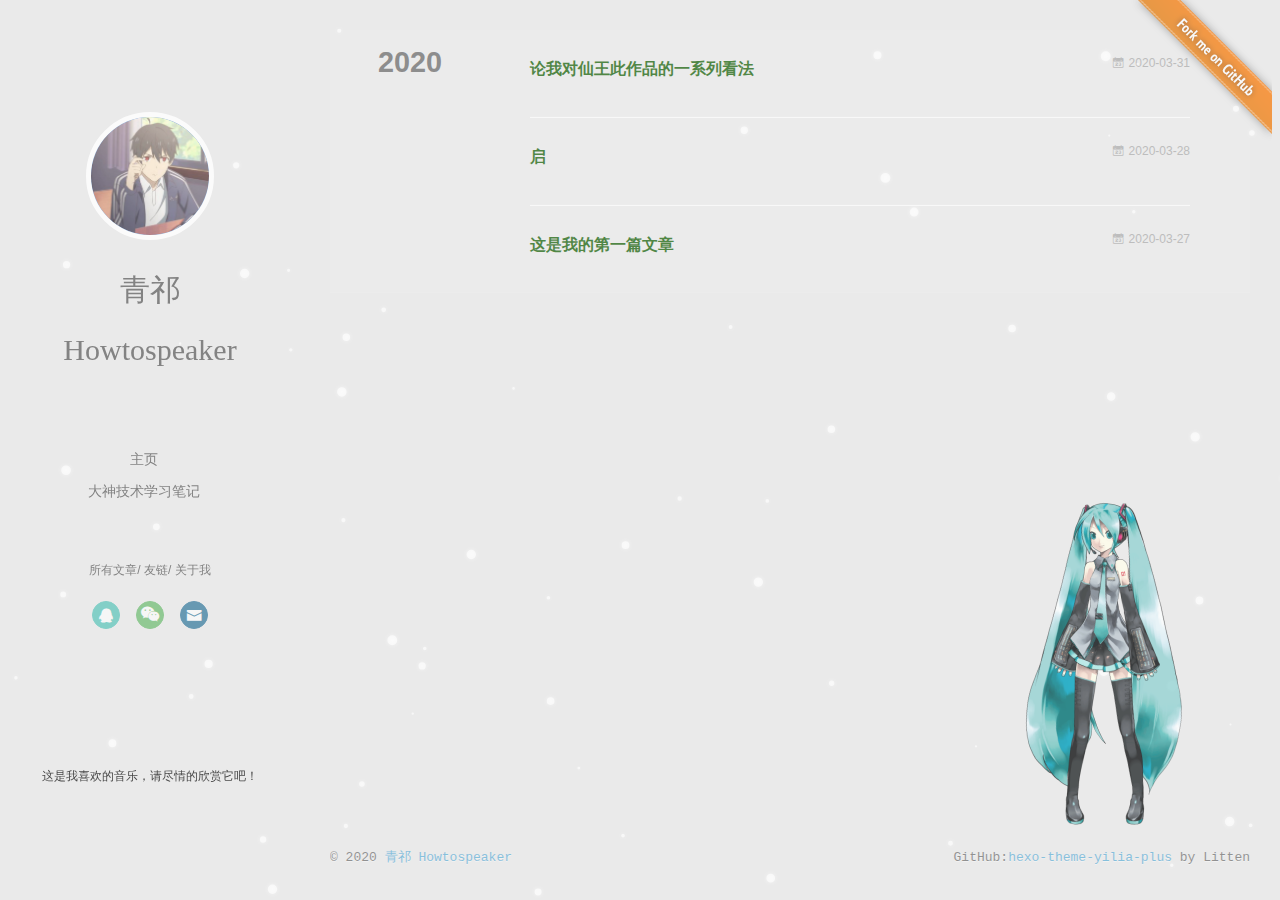
==== commit bbc524d5: "Site updated: 2020-04-01 09:15:48" ====
--- a/archives/index.html
+++ b/archives/index.html
@@ -42,6 +42,22 @@
  	  <script src="/lib/clickLove.js"></script>
   
   
+
+<script>
+  (function () {
+    var bp = document.createElement('script');
+    var curProtocol = window.location.protocol.split(':')[0];
+    if (curProtocol === 'https') {
+      bp.src = 'https://zz.bdstatic.com/linksubmit/push.js';
+    } else {
+      bp.src = 'http://push.zhanzhang.baidu.com/push.js';
+    }
+    var s = document.getElementsByTagName("script")[0];
+    s.parentNode.insertBefore(bp, s);
+  })();
+
+</script>
+
 
 
   
@@ -106,7 +122,8 @@
 			
 			
 			<div>
-				<iframe frameborder="no" border="0" marginwidth="0" marginheight="0" width=330 height=86 src="//music.163.com/outchain/player?type=2&id=496766064&auto=0&height=66"></iframe>
+				<iframe frameborder="no" border="0" marginwidth="0" marginheight="0" width=250 height=52 src="//music.163.com/outchain/player?type=2&id=496766064&auto=0&height=32"></iframe>
+				<iframe frameborder="no" border="0" marginwidth="0" marginheight="0" width=250 height=52 src="//music.163.com/outchain/player?type=2&id=35270645&auto=1&height=32"></iframe>
 			</div>
 			
 				
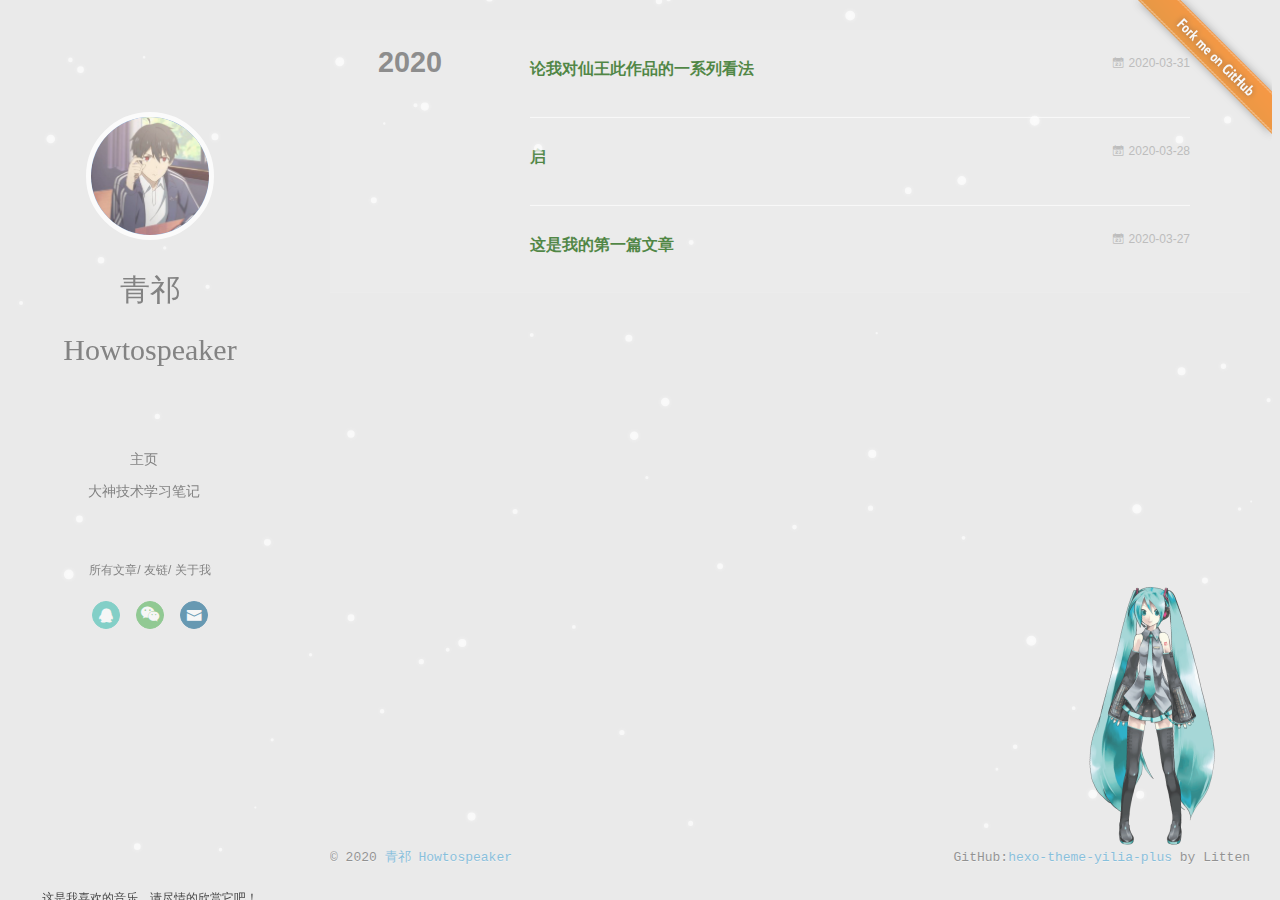
==== commit 0a7b18fa: "Site updated: 2020-04-01 11:21:59" ====
--- a/archives/index.html
+++ b/archives/index.html
@@ -122,8 +122,10 @@
 			
 			
 			<div>
-				<iframe frameborder="no" border="0" marginwidth="0" marginheight="0" width=250 height=52 src="//music.163.com/outchain/player?type=2&id=496766064&auto=0&height=32"></iframe>
-				<iframe frameborder="no" border="0" marginwidth="0" marginheight="0" width=250 height=52 src="//music.163.com/outchain/player?type=2&id=35270645&auto=1&height=32"></iframe>
+				<iframe frameborder="no" border="0" marginwidth="0" marginheight="0" width=235 height=52 src="//music.163.com/outchain/player?type=2&id=496766064&auto=0&height=32"></iframe>
+				<iframe frameborder="no" border="0" marginwidth="0" marginheight="0" width=235 height=52 src="//music.163.com/outchain/player?type=2&id=35270645&auto=0&height=32"></iframe>
+				<iframe frameborder="no" border="0" marginwidth="0" marginheight="0" width=235 height=52 src="//music.163.com/outchain/player?type=2&id=1345803132&auto=0&height=32"></iframe>
+				<iframe frameborder="no" border="0" marginwidth="0" marginheight="0" width=235 height=52 src="//music.163.com/outchain/player?type=2&id=523042017&auto=0&height=32"></iframe>
 			</div>
 			
 				
@@ -139,7 +141,7 @@
       
       
       <a class="forkMe" style="position:absolute;z-index:999;top:0;right:0.5em;" 
-        href="https://github.com/JoeyBling/hexo-theme-yilia-plus" target="_blank">
+        href="https://github.com/Howtospeaker/Howtospeaker.github.io/" target="_blank">
         <img src="/img/forkme.png"
           class="attachment-full size-full" alt="Fork me on GitHub" data-recalc-dims="1"></a>
       
@@ -666,9 +668,9 @@
     },
     display: {
        position: "right", 
-       width: 250, 
-       height: 520, 
-       hOffset: 50, 
+       width: 200, 
+       height: 414, 
+       hOffset: 30, 
       
     },
     mobile: {
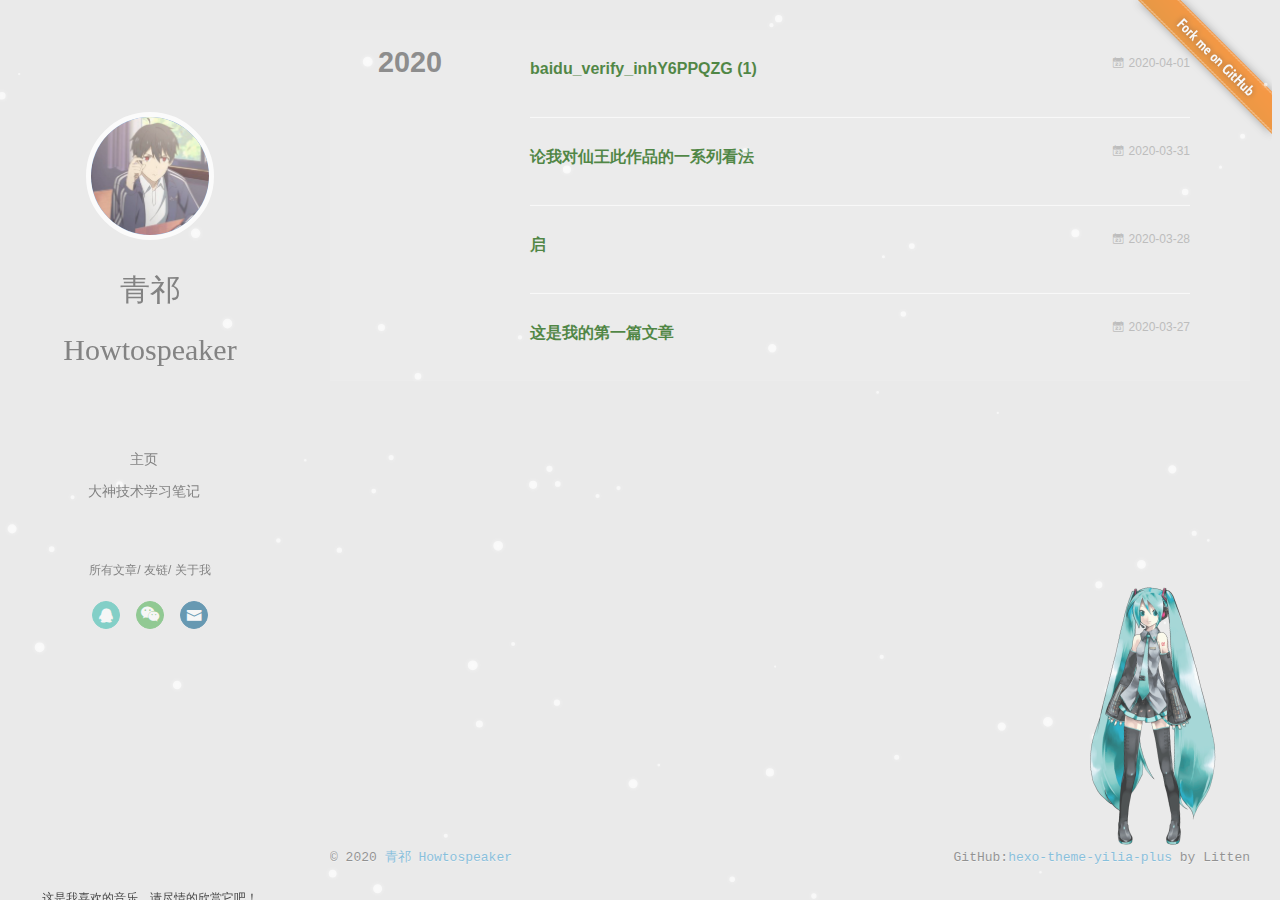
==== commit c183db3f: "Site updated: 2020-04-01 12:25:00" ====
--- a/archives/index.html
+++ b/archives/index.html
@@ -216,6 +216,38 @@
           <a href="/archives/2020" class="archive-year">2020</a>
         </div>
         <div class="archives">
+    
+    <article class="archive-article archive-type-post">
+  <div class="archive-article-inner">
+    <header class="archive-article-header">
+      	<div class="article-meta">
+	      	
+<a href="/2020/04/01/baidu_verify_inhY6PPQZG%20(1)/" class="archive-article-date">
+        <time datetime="2020-04-01T04:24:37.210Z" itemprop="datePublished"><i class="icon-calendar icon"></i>2020-04-01</time>
+</a>
+
+        </div>
+    	 
+  
+    <h1 itemprop="name">
+	
+	  <a class="archive-article-title" href="/2020/04/01/baidu_verify_inhY6PPQZG%20(1)/" target="_blank">baidu_verify_inhY6PPQZG (1)</a>
+  
+    </h1>
+  
+
+
+        <div class="article-info info-on-right">
+          
+          
+
+        </div>
+        <div class="clearfix"></div>
+    </header>
+  </div>
+</article>
+  
+    
     
     <article class="archive-article archive-type-post">
   <div class="archive-article-inner">
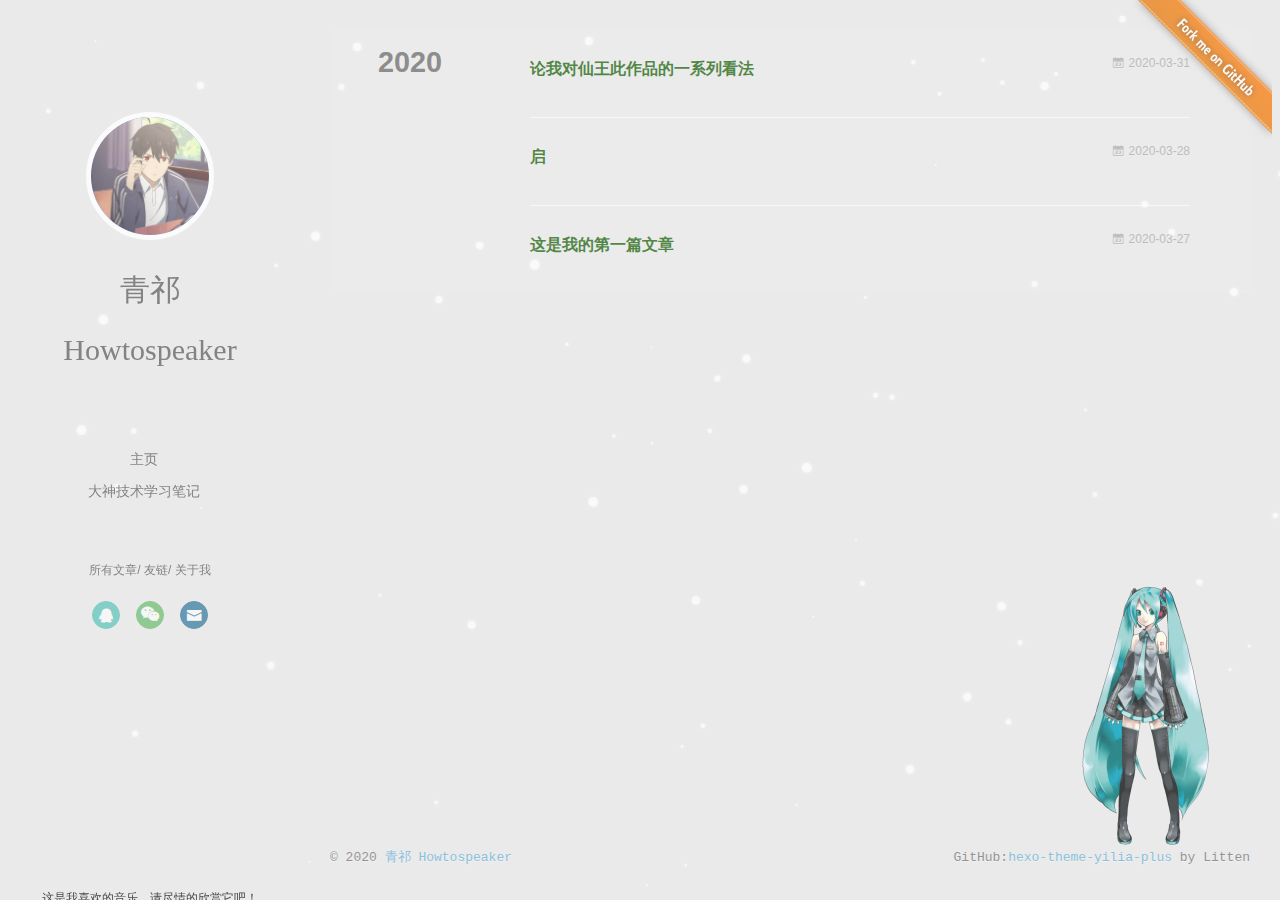
==== commit eb88f581: "Site updated: 2020-04-01 12:30:27" ====
--- a/archives/index.html
+++ b/archives/index.html
@@ -216,38 +216,6 @@
           <a href="/archives/2020" class="archive-year">2020</a>
         </div>
         <div class="archives">
-    
-    <article class="archive-article archive-type-post">
-  <div class="archive-article-inner">
-    <header class="archive-article-header">
-      	<div class="article-meta">
-	      	
-<a href="/2020/04/01/baidu_verify_inhY6PPQZG%20(1)/" class="archive-article-date">
-        <time datetime="2020-04-01T04:24:37.210Z" itemprop="datePublished"><i class="icon-calendar icon"></i>2020-04-01</time>
-</a>
-
-        </div>
-    	 
-  
-    <h1 itemprop="name">
-	
-	  <a class="archive-article-title" href="/2020/04/01/baidu_verify_inhY6PPQZG%20(1)/" target="_blank">baidu_verify_inhY6PPQZG (1)</a>
-  
-    </h1>
-  
-
-
-        <div class="article-info info-on-right">
-          
-          
-
-        </div>
-        <div class="clearfix"></div>
-    </header>
-  </div>
-</article>
-  
-    
     
     <article class="archive-article archive-type-post">
   <div class="archive-article-inner">
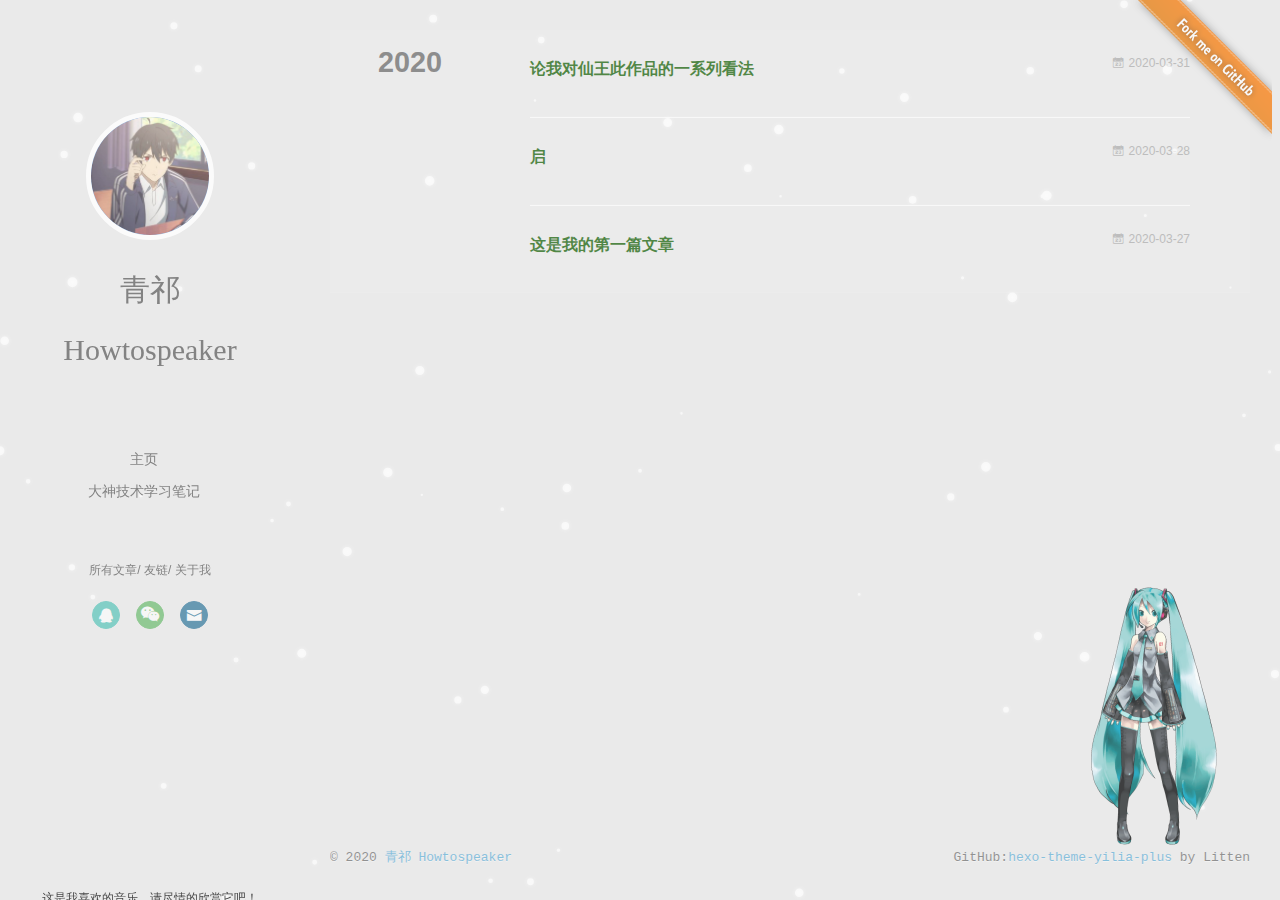
==== commit 0723b490: "Site updated: 2020-04-01 12:58:41" ====
--- a/archives/index.html
+++ b/archives/index.html
@@ -1,6 +1,7 @@
 <!DOCTYPE html>
 <html>
 <head>
+  <meta name="baidu-site-verification" content="inhY6PPQZG" />
   <meta charset="utf-8">
   
   <meta name="renderer" content="webkit">
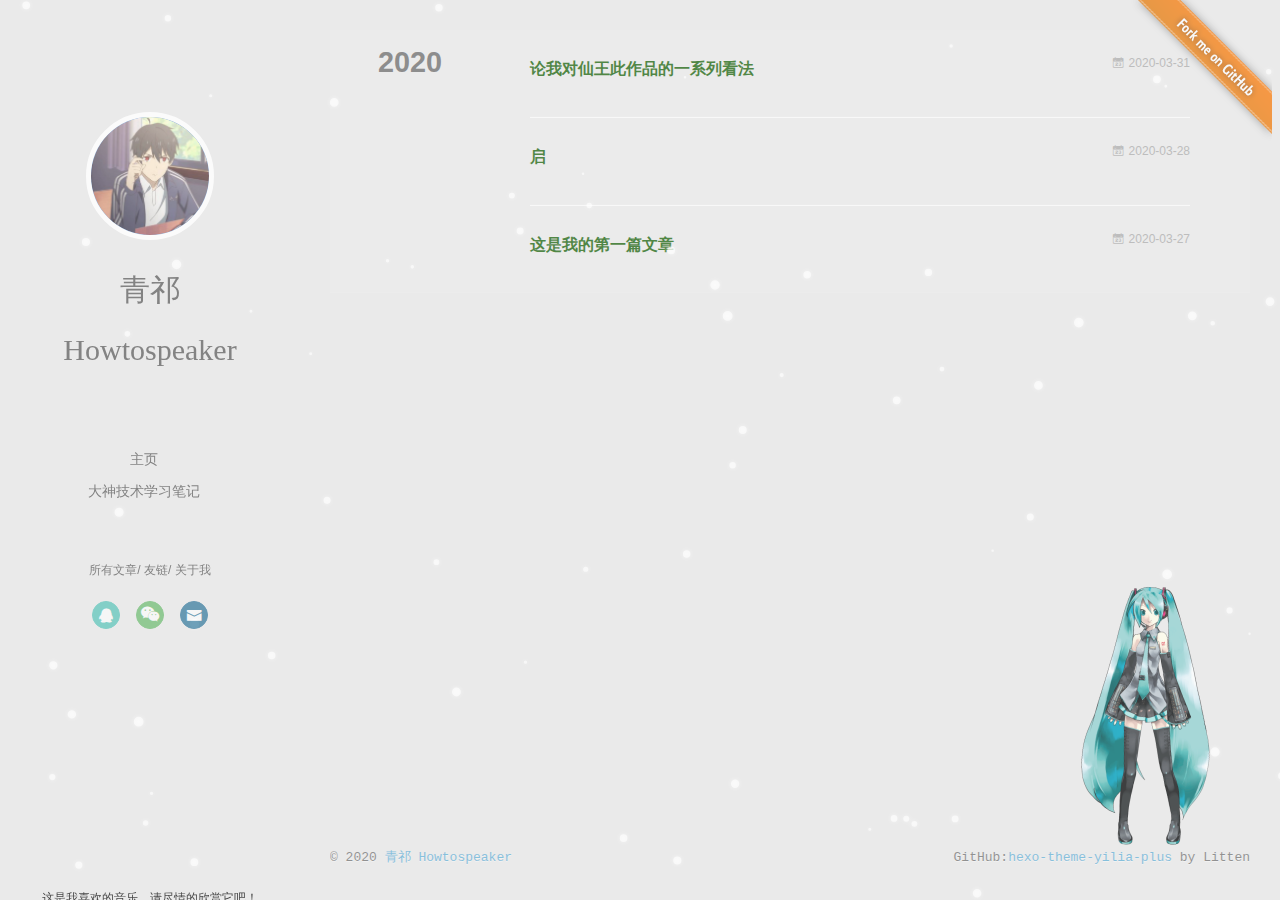
==== commit ae16313b: "Site updated: 2020-04-02 01:20:25" ====
--- a/archives/index.html
+++ b/archives/index.html
@@ -6,14 +6,14 @@
   
   <meta name="renderer" content="webkit">
   <meta http-equiv="X-UA-Compatible" content="IE=edge" >
-  <link rel="dns-prefetch" href="http://howtospeaker.github.io">
+  <link rel="dns-prefetch" href="https://howtospeaker.github.io">
   <title>Archives | 青祁的blog</title>
   <meta name="generator" content="hexo-theme-yilia-plus">
   <meta name="viewport" content="width=device-width, initial-scale=1, maximum-scale=1">
   
   <meta property="og:type" content="website">
 <meta property="og:title" content="青祁的blog">
-<meta property="og:url" content="http://howtospeaker.github.io/archives/index.html">
+<meta property="og:url" content="https://howtospeaker.github.io/archives/index.html">
 <meta property="og:site_name" content="青祁的blog">
 <meta property="og:locale" content="en_US">
 <meta property="article:author" content="青祁  Howtospeaker">
@@ -43,22 +43,6 @@
  	  <script src="/lib/clickLove.js"></script>
   
   
-
-<script>
-  (function () {
-    var bp = document.createElement('script');
-    var curProtocol = window.location.protocol.split(':')[0];
-    if (curProtocol === 'https') {
-      bp.src = 'https://zz.bdstatic.com/linksubmit/push.js';
-    } else {
-      bp.src = 'http://push.zhanzhang.baidu.com/push.js';
-    }
-    var s = document.getElementsByTagName("script")[0];
-    s.parentNode.insertBefore(bp, s);
-  })();
-
-</script>
-
 
 
   
@@ -326,7 +310,7 @@
   <div class="outer">
     <div id="footer-info">
     	<div class="footer-left">
-    		&copy; 2020 <a href="http://howtospeaker.github.io/" target="_blank">青祁  Howtospeaker</a>
+    		&copy; 2020 <a href="https://howtospeaker.github.io/" target="_blank">青祁  Howtospeaker</a>
     	</div>
       	<div class="footer-right">
 			
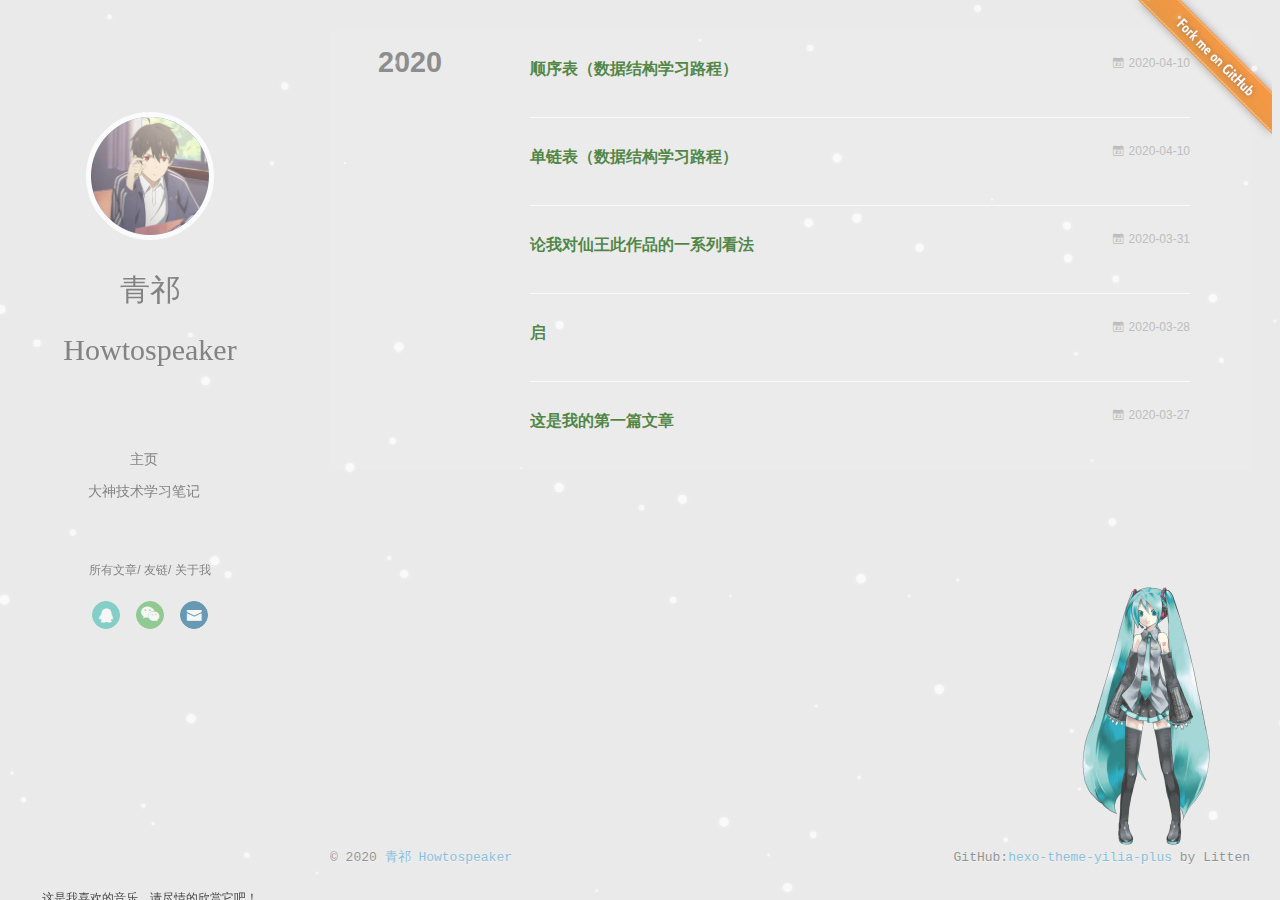
==== commit c463d3fb: "Site updated: 2020-04-10 22:21:39" ====
--- a/archives/index.html
+++ b/archives/index.html
@@ -201,6 +201,70 @@
           <a href="/archives/2020" class="archive-year">2020</a>
         </div>
         <div class="archives">
+    
+    <article class="archive-article archive-type-post">
+  <div class="archive-article-inner">
+    <header class="archive-article-header">
+      	<div class="article-meta">
+	      	
+<a href="/2020/04/10/%E9%A1%BA%E5%BA%8F%E8%A1%A8%EF%BC%88%E6%95%B0%E6%8D%AE%E7%BB%93%E6%9E%84%E5%AD%A6%E4%B9%A0%E8%B7%AF%E7%A8%8B%EF%BC%89/" class="archive-article-date">
+        <time datetime="2020-04-10T14:05:57.544Z" itemprop="datePublished"><i class="icon-calendar icon"></i>2020-04-10</time>
+</a>
+
+        </div>
+    	 
+  
+    <h1 itemprop="name">
+	
+	  <a class="archive-article-title" href="/2020/04/10/%E9%A1%BA%E5%BA%8F%E8%A1%A8%EF%BC%88%E6%95%B0%E6%8D%AE%E7%BB%93%E6%9E%84%E5%AD%A6%E4%B9%A0%E8%B7%AF%E7%A8%8B%EF%BC%89/" target="_blank">顺序表（数据结构学习路程）</a>
+  
+    </h1>
+  
+
+
+        <div class="article-info info-on-right">
+          
+          
+
+        </div>
+        <div class="clearfix"></div>
+    </header>
+  </div>
+</article>
+  
+    
+    
+    <article class="archive-article archive-type-post">
+  <div class="archive-article-inner">
+    <header class="archive-article-header">
+      	<div class="article-meta">
+	      	
+<a href="/2020/04/10/%E5%8D%95%E9%93%BE%E8%A1%A8%EF%BC%88%E6%95%B0%E6%8D%AE%E7%BB%93%E6%9E%84%E5%AD%A6%E4%B9%A0%E8%B7%AF%E7%A8%8B%EF%BC%89/" class="archive-article-date">
+        <time datetime="2020-04-10T14:04:13.802Z" itemprop="datePublished"><i class="icon-calendar icon"></i>2020-04-10</time>
+</a>
+
+        </div>
+    	 
+  
+    <h1 itemprop="name">
+	
+	  <a class="archive-article-title" href="/2020/04/10/%E5%8D%95%E9%93%BE%E8%A1%A8%EF%BC%88%E6%95%B0%E6%8D%AE%E7%BB%93%E6%9E%84%E5%AD%A6%E4%B9%A0%E8%B7%AF%E7%A8%8B%EF%BC%89/" target="_blank">单链表（数据结构学习路程）</a>
+  
+    </h1>
+  
+
+
+        <div class="article-info info-on-right">
+          
+          
+
+        </div>
+        <div class="clearfix"></div>
+    </header>
+  </div>
+</article>
+  
+    
     
     <article class="archive-article archive-type-post">
   <div class="archive-article-inner">
